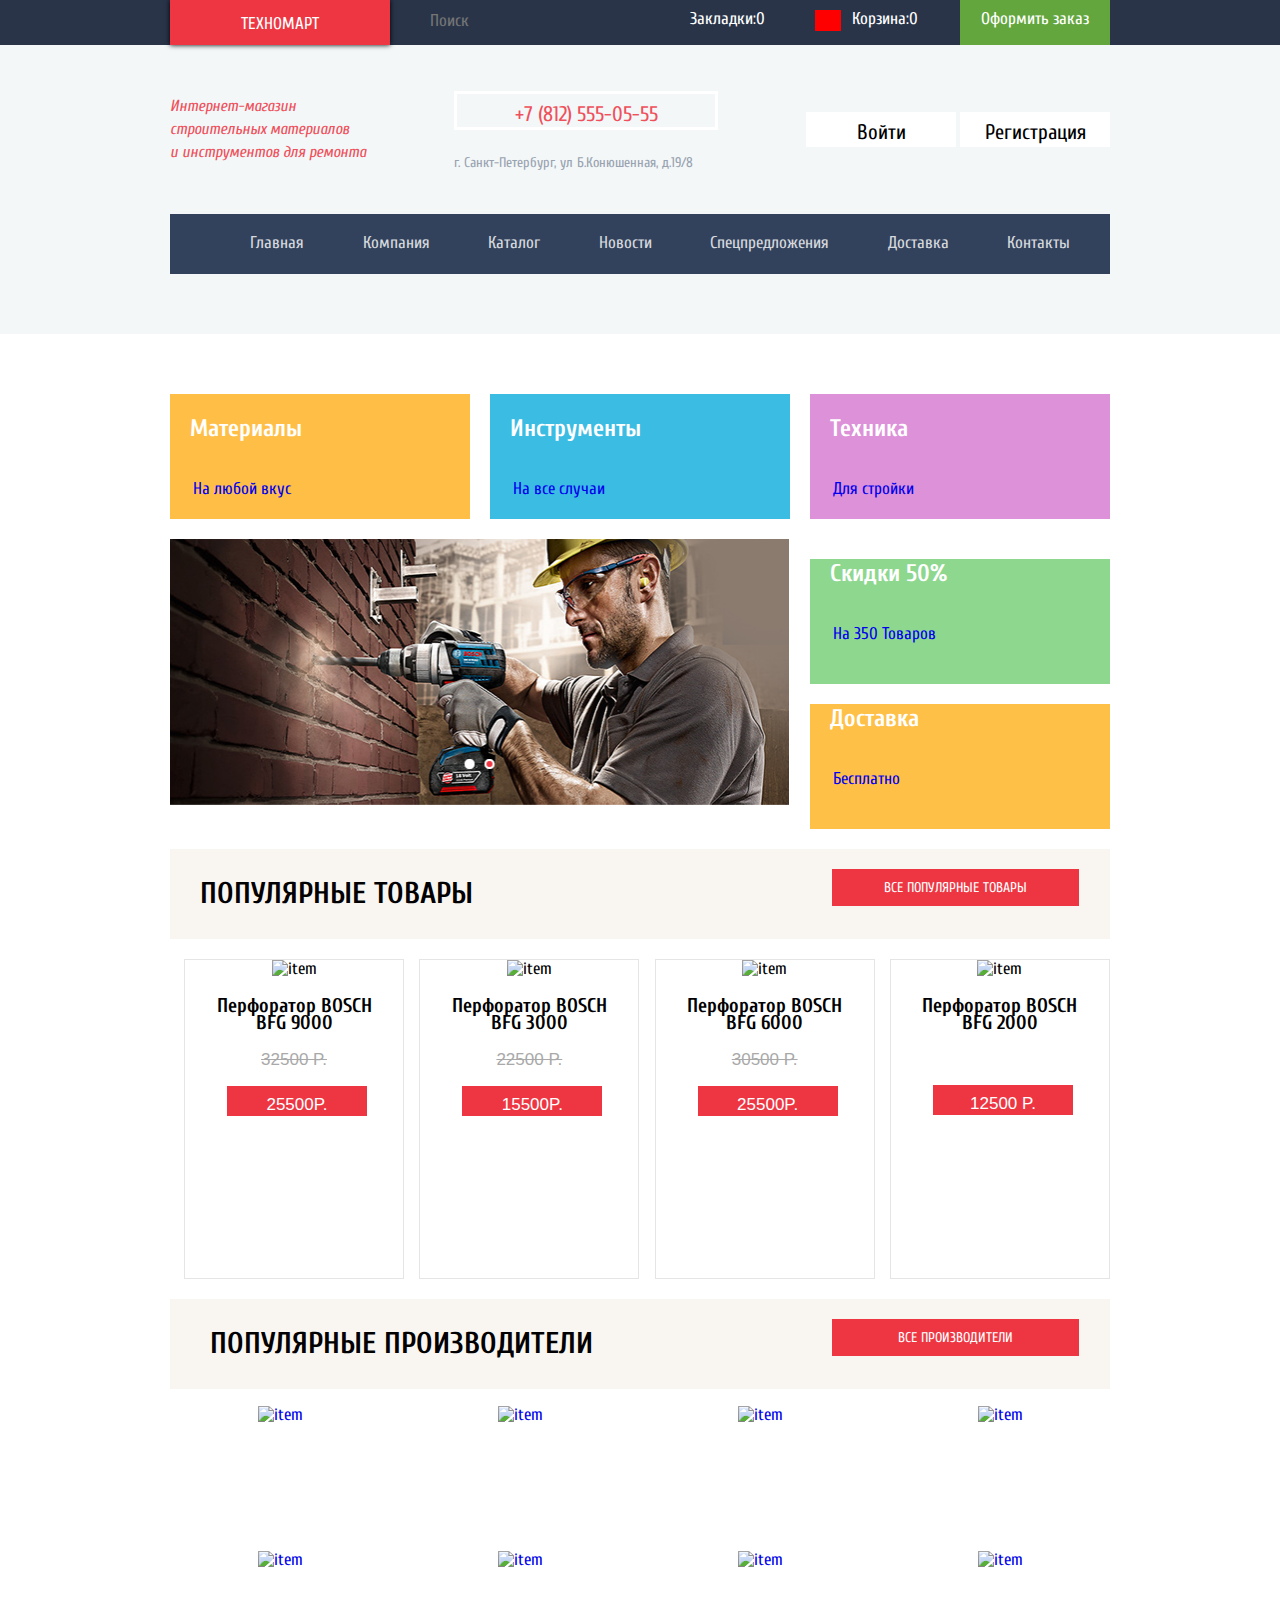
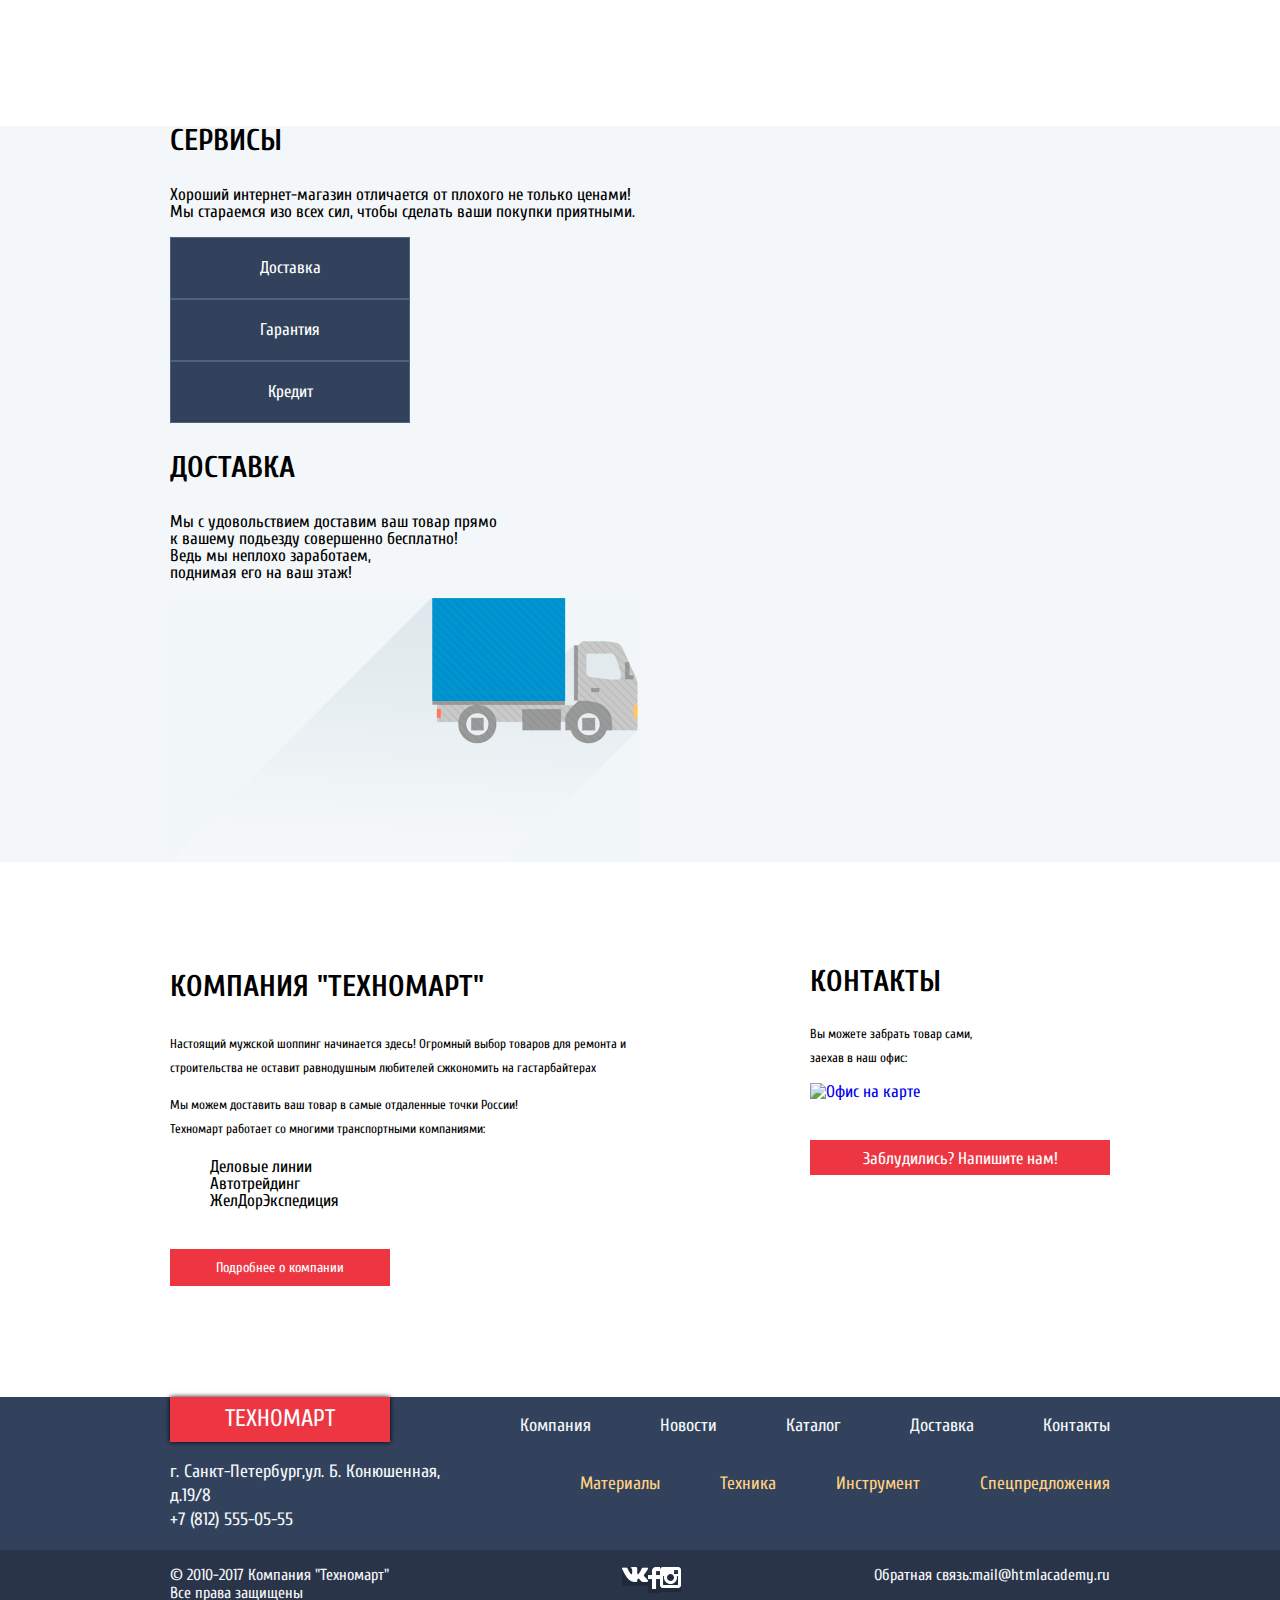
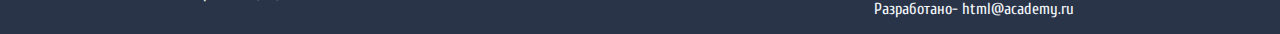
==== index.html @ 2e3bafc1 "Update index.html" ====
<!DOCTYPE html>
<html lang="ru">
<head>
  <meta charset="utf-8">
  <title>HTML Academy: Техномарт</title>
  <link href="https://fonts.googleapis.com/css?family=Cuprum:400,400i%7CPT+Sans:400,400i&amp;subset=cyrillic" rel="stylesheet">
  <link rel="stylesheet" href="css/normalize.css">
  <link rel="stylesheet" href="css/style.css">
</head>
<body>
<header class="main-header">
  <section class="top-header">
   <div class="top-header-center">
   <div class="header-container">
    <div class="header-logo-container"><a href="index.html">Техномарт</a>
    </div>
    <div class="header-search-wrapper">
    <div class="header-search">
      <form action="/">
      <input type="text" placeholder="Поиск">
      </form>
      </div>
    </div>
      <div class="tab-container bucket-tab">
        <a href="#" class="tab-link">Закладки:0</a>
      </div>
      <div class="bucket-container">
        <a href="#" class="bucket-link">Корзина:0</a>
      </div>
      <div class="order-container backet-tab">
        <a href="#" class="order-link">Оформить заказ</a>
      </div>
      </div>
    </div>
  </section>
  <section class="middle-header-section">
    <div class="middle-header-center">
    <div class="middle-header">
    <p class="header-slogan">Интернет-магазин <br> строительных материалов<br> и инструментов для ремонта</p>
    <div class="header-info">
      <p class="header-phone">+7 (812) 555-05-55</p>
      <p class="header-address">г. Санкт-Петербург, ул Б.Конюшенная, д.19/8</p>
    </div>
    <div class="header-user-block">
      <a href="#" class="btn-enter">Войти</a>
      <a href="#" class="btn-register">Регистрация</a>
    </div>
    </div>
    </div>
  </section>
  <section class="bot-header">
    <nav class="bot-header-menu">
       <div class="bot-header-list-center">
      <ul class="bot-header-list">
        <li><a href="index.html">Главная</a></li>
        <li><a href="#">Компания</a></li>
        <li><a href="catalog.html">Каталог</a></li>
        <li><a href="#">Новости</a></li>
        <li><a href="#">Спецпредложения</a></li>
        <li><a href="#">Доставка</a></li>
        <li><a href="#">Контакты</a></li>
      </ul>
      </div>
    </nav>
  </section>
  </header>
  <main>
  <section class="catalog-banner-grid">
    <div class="features-center">
    <div class="features">
    <div class="features-first">
      <div class="catalog-banner catalog-banner-materials-new">
        <h3 class="catalog-headline catalog-headline-new">Материалы</h3>
         <div class="catalog-banner-container materials-container">
           <a href="#" class="catalog-link catalog-icon-first">На любой вкус</a>
         </div>
      </div>
      <div class="catalog-banner catalog-banner-tools">
        <h3 class="catalog-headline">Инструменты</h3>
        <div class="catalog-banner-container tools-container">
          <a href="#" class="catalog-link catalog-icon-second">На все случаи</a>
        </div>
      </div>
      <div class="catalog-banner catalog-banner-machine">
        <h3 class="catalog-headline">Техника</h3>
        <div class="catalog-banner-container machines-container">
          <a href="#" class="catalog-link catalog-icon-third">Для стройки</a>
        </div>
      </div>
    </div>
    <div class="features-second">
    <div class="slider">
      <div class="slider-list">
        <div class="slider-tem">
          <div class="slider-item-header">
            <div class="slider-discription">
              <h3 class="slider-headline">Дрели</h3>
              <p class="slider-text">Соседям на радость!</p>
            </div>
            <img src="img/slider-visible.jpg" alt="drill" width="619" height="267">
          </div>
        <a href="drill.html" class="btn-open-catalog">Открыть каталог</a>
        </div>
        <div class="slider-item-visually-hidden">
          <div class="slider-item-header-visually-hidden">
            <h3 class="slider-headline-visually-hidden">Перфораторы</h3>
            <p class="slider-text-visually-hidden">Настоящие мужские игрушки</p>
            <img class="slider-img-visually-hidden" src="img/slider-non-visible.png" alt="drill" width="619" height="267">
          </div>
          <a href="puncher.html" class="btn-open-catalog-visually-hidden">Открыть каталог</a>
        </div>
      </div>
        <div class="slider-controls">
          <div class="slider-controls-arrows">
            <a href="#" class="slider-arrow slider-arrow-left"></a>
            <a href="#" class="slider-arrow slider-arrow-right"></a>
          </div>
          <ul class="slider-controls-dots">
            <li><a href=""></a></li>
            <li><a href=""></a></li>
          </ul>
        </div>
      </div>
      <div class="features-second-item">
      <div class="catalog-banner catalog-banner-sales">
        <h3 class="catalog-headline ">Скидки 50%</h3>
        <div class="catalog-banner-container sales-container">
          <a href="#" class="catalog-link catalog-icon-fourth">На 350 Товаров</a>
        </div>
      </div>
      <div class="catalog-banner catalog-banner-delivery">
        <h3 class="catalog-headline ">Доставка</h3>
        <div class="catalog-banner-container del-container">
          <a href="#" class="catalog-link catalog-icon-fifth">Бесплатно</a>
        </div>
      </div>
      </div>
     </div>
     </div>
     </div>
  </section>
  <section class="bestseller">
    <div class="bestseller-container">
      <h3 class="bestseller-container-headline">Популярные товары</h3>
      <div class="bestseller-container-link-style">
        <a href="#" class="bestseller-container-link">Все популярные товары</a>
      </div>
    </div>
    <div class="catalog-center">
      <div class="catalog">
        <div class="catalog-item">
          <img class="catalog-item-picture" alt="item" src="img-new/Drill-first.png" width="218" height="159">
          <h3 class="catalog-item-headline">Перфоратор BOSCH <br>BFG 9000</h3>
          <p class="catalog-item-price">32500 P.</p>
          <a href="#" class="catalog-item-price-new">25500P.</a>
          <div class="catalog-item-hover">
            <a href="#" class="visually-hidden-link-buy">Купить</a>
            <a href="#" class="visually-hidden-link-tab">В закладки</a>
          </div>
        </div>
        <div class="catalog-item">
          <img class="catalog-item-picture" alt="item" src="img-new/Drill-second.png" width="218" height="159">
          <h3 class="catalog-item-headline">Перфоратор BOSCH <br>BFG 3000</h3>
          <p class="catalog-item-price">22500 P.</p>
          <a href="#" class="catalog-item-price-new">15500P.</a>
          <div class="catalog-item-hover">
            <a href="#" class="visually-hidden-link-buy">Купить</a>
            <a href="#" class="visually-hidden-link-tab">В закладки</a>
          </div>
        </div>
        <div class="catalog-item">
          <img class="catalog-item-picture" alt="item" src="img-new/Drill-third.png" width="218" height="159">
          <h3 class="catalog-item-headline">Перфоратор BOSCH <br>BFG 6000</h3>
          <p class="catalog-item-price">30500 P.</p>
          <a href="#" class="catalog-item-price-new">25500P.</a>
          <div class="catalog-item-hover">
            <a href="#" class="visually-hidden-link-buy">Купить</a>
            <a href="#" class="visually-hidden-link-tab">В закладки</a>
          </div>
        </div>
        <div class="catalog-item catalog-item-new">
          <img class="catalog-item-picture" alt="item" src="img-new/drill-fourth.png" width="218" height="159">
          <h3 class="catalog-item-headline">Перфоратор BOSCH <br>BFG 2000</h3>
          <p class="catalog-item-price-opacity">-</p>
          <p class="catalog-item-price-new">12500 P.</p>
          <div class="catalog-item-hover">
            <a href="#" class="visually-hidden-link-buy">Купить</a>
            <a href="#" class="visually-hidden-link-tab">В закладки</a>
          </div>
        </div>
      </div>
    </div>
  </section>
  <section class="producers">
      <div class="producers-container">
       <h3 class="producers-container-headline">Популярные производители</h3>
        <div class="producers-container-link-style">
          <a href="#" class="producers-container-link">Все производители</a>
        </div>
      </div>
      <div class="producers-container-list">
        <ul class="producers-list">
          <li class="producers-list-item"><a class="producers-list-link" href="#"><img src="img-1/bosch.png" alt="item" width="218" height="143"></a></li>
          <li class="producers-list-item"><a href="#"><img src="img-1/Makita.png" alt="item" width="218" height="143"></a></li>
          <li class="producers-list-item"><a href="#"><img src="img-1/DeWALT.png" alt="item" width="218" height="143"></a></li>
           <li class="producers-list-item"><a href="#"><img src="img-1/inter.jpg" alt="item" width="218" height="143"></a></li>
          <li class="producers-list-item"><a href="#"><img src="img-1/Hitachi.png" alt="item" width="218" height="143"></a></li>
          <li class="producers-list-item"><a href="#"><img src="img-1/LG.png" alt="item" width="218" height="143"></a></li>
          <li class="producers-list-item"><a href="#"><img src="img-1/AEG.png" alt="item" width="218" height="143" ></a></li>
          <li class="producers-list-item"><a href="#"><img src="img-1/Metabo.png" alt="item" width="218" height="143" ></a></li>
        </ul>
      </div>
  </section>
  <section class="service">
     <div class="service-wrapper">
    <div class="service-container">
      <h3 class="service-headline">Сервисы</h3>
      <p class="service-text">Хороший интернет-магазин отличается от плохого не только ценами! <br>Мы стараемся изо всех сил, чтобы сделать ваши покупки приятными.</p>
    </div>
    <div class="service-container-flex">
      <ul class="service-list">
        <li><button class="service-button">Доставка</button></li>
        <li><button class="service-button">Гарантия</button></li>
        <li><button class="service-button">Кредит</button></li>
      </ul>
    <div class="services-discription">
      <div class="services-tab-item service-tab-item-active">
        <h3 class="delivery-headline">Доставка</h3>
        <p class="delivery-text">Мы с удовольствием доcтавим ваш товар прямо<br> к вашему подьезду совершенно бесплатно! <br> Ведь мы неплохо заработаем, <br> поднимая его на ваш этаж!</p>
        <img src="img/service1.png" alt="item" class="delivery-image">
      </div>
      <div class="services-tab-item">
        <h3 class="guarantee-headline">Гарантия</h3>
        <p class="guarantee-text">Если купленный у нас товар поломается или заискрит, <br> а также в случае пожара, спровоцированного его возгоранием, <br> вы всегда можете быть уверены в нашей гарантии. Мы обменяем сгоревший товар на новый. <br>. Дом уж восстановите как-нибудь сами.</p>
          <img src="img/service2.png" alt="item" class="guarantee-image">
      </div>
      <div class="services-tab-item">
        <h3 class="credit-headline">Кредит</h3>
        <p class="credit-text">Залезть в долговую яму стало проще! <br> Кредитные консультанты придут вам на помощь.<br>
          <img src="img/service.png" alt="item" class="credit-image">
          <a href="#" class="credit-link">Отправить заявку</a>
      </div>
    </div>
    </div>
    </div>
  </section>
  <section class="company-section">
    <div class="company-section-wrapper">
    <div class="company-info">
      <h3 class="company-info-headline">Компания "Техномарт"</h3>
      <p class="company-info-text ">Настоящий мужской шоппинг начинается здесь! Огромный выбор товаров для ремонта и <br> строительства не оставит равнодушным любителей сжкономить на гастарбайтерах</p>
      <p class="company-info-text">Мы можем доставить ваш товар в самые отдаленные точки России! <br> Техномарт работает со многими транспортными компаниями:</p>
      <ul class="company-info-list">
        <li>Деловые линии</li>
        <li>Автотрейдинг</li>
        <li>ЖелДорЭкспедиция</li>
      </ul>
      <a href="#" class="company-info-link">Подробнее о компании</a>
    </div>
    <div class="about-us-column">
      <h2 class="about-us-title">Контакты</h2>
      <p class="about-us-text about-us-3"> Вы можете забрать товар сами,<br>заехав в наш офис: 
      </p>
      <a class="map-link" href="#" aria-label="Открыть крупное отображение карты">
         <img class="map" src="img/map.png" width="300" height="158" alt="Офис на карте">
      </a>
      <a class="catalog-link-first" href="#" aria-label="Открыть форму обратной связи">Заблудились? Напишите нам!</a>
    </div>
    </div>
  </section>
  </main>
  <footer class="main-footer">
  <section class="top-footer">
    <div class="top-footer-container">
    <div class="logo-info-container">
    <div class="header-logo-container">
      <a href="index.html">Техномарт</a>
    </div>
  <div class="footer-info">
    <p class="footer-address">г. Санкт-Петербург,ул. Б. Конюшенная, д.19/8</p>
    <p class="footer-phone">+7 (812) 555-05-55</p>
  </div>
  </div>
  <div class="footer-list-container">
    <ul class="footer-list">
      <li><a href="#">Компания</a></li>
      <li><a href="#">Новости</a></li>
      <li><a href="#">Каталог</a></li>
      <li><a href="#">Доставка</a></li>
      <li><a href="#">Контакты</a></li>
    </ul>
    <div class="footer-list-second">
      <ul class="footer-list-second">
        <li><a href="#">Материалы</a></li>
        <li><a href="#">Техника</a></li>
        <li><a href="#">Инструмент</a></li>
        <li><a href="#">Спецпредложения</a></li>
      </ul>
    </div>
  </div>
    </div>
</section>
<section class="bot-footer">
  <div class="bot-footer-container">
  <div class="copyright-container">
    <p class="copyright"> &copy; 2010-2017 Компания "Техномарт" <br> Все права защищены</p>
  </div>
    <div class="social-button-list-container">
      <ul class="social-button-list">
        <li><a class="social-button" href="#"><img src="img/vk-icon.png" alt="vk-icon"></a></li>
        <li><a class="social-button" href="#"><img src="img/fb-icon.png" alt="fb-icon"></a></li>
        <li><a class="social-button" href="#"><img src="img/insta-icon.png" alt=""></a></li>
      </ul>
    </div>
  <div class="feed-back">
    <p class="feed-back-text"> Обратная связь:mail@htmlacademy.ru</p>
    <p class="feed-back-developers">Разработано- html@academy.ru</p>
  </div>
  </div>
</section>
</footer>
<section class="modal-window">
  <h2 class="visually-hidden">Форма отправки</h2>
  <button class="modal-close" type="button" aria-label="Закрыть форму отправки"></button>
  <form class="write-us-form" method="post" action="https://echo.htmlacademy.ru">
    <label class="your-name" aria-label="Поле для ввода имени">Ваше имя
      <input class="name-field" type="text" placeholder="Представьтесь, пожалуйста" aria-label="Поле для ввода вашего имени" name="name">
    </label>
    <label class="your-email" aria-label="Поле для ввода мэйла">Ваш e-mail:
      <input class="email-field" type="text" placeholder="Для отправки ответа" aria-label="Поле для ввода вашей электронной почты" name="email">
    </label>
    <label class="your-message" aria-label="Поле для ввода текста письма">Текст письма:<br>
      <textarea class="message-field" rows="5" cols="60">В свободной форме</textarea>
    </label>
      <fieldset class="modal-bottom">
        <input class="send-btn" type="submit" value="Отправить" aria-label="Кнопка отправки">
      </fieldset>
  </form>
</section>
<section class="map-pop-up">
      <div class="map-large"></div>
      <button class="modal-close" type="button" aria-label="Закрыть карту"></button>
</section>
</body>
</html>
---- css/style.css ----
body {
  padding: 0;
  margin: 0;
  font-family: "Cuprum", Arial, sans-serif;
  font-size: 17px;
  font-weight: normal;
  line-height: 17px;
  color: #000000;
  background-color: #ffffff;
}

html { box-sizing: border-box; }
*, *::before, *::after { box-sizing: inherit; }

a {
  text-decoration: none;
}

img {
  max-width: 100%;
  height: auto;
}

.header-logo-container {
  width:220px;
  height:45px;
  background-color:#ee3643;
  text-align:center;
  font-size:24px;
  line-height:24px;
  text-transform: uppercase;
  padding-top:10px;
  box-shadow: 0 0 5px;
  
}

.header-logo-container a {
  color: white;
}

.header-search {
  position:relative;
}

.header-search input {
  height: 40px;
  padding-left: 40px;
  font-size: 17px;
  border: none;
  background: transparent;
}

.header-search input:hover {
  outline: none;
}

.header-search input:focus {
  background: white;
}

.top-header a,
.search
{
  font-size: 17px;
  line-height: 18px;
  color: #ffffff;
}

.top-header {
  background-color: #293449;
  width: 100%
}

.tab-container a:active,
.bucket-container a:active
{
  background-color: #518534;
}

.order-container a:active {
  background-color: #518534;
}

.order-link {
  background-color: #63a63e;
  width: 150px;
  height: 45px;
  text-align: center;
  padding-top:10px;
  margin-left:0px;
  display:block;

}

.bucket-link {
  display:block;
  margin-left:45px;
  padding-top:10px;
  width: 150px;
  height: 45px;
  text-align: center;
  position: relative;
}

.bucket-link::before {
  content: "";
  width: 26px;
  height: 21px;
  background-color: red;
  position: absolute;
  left: 5px;
  background-image: url("img/cart-icon.svg");
  background-repeat: no-repeat;
  background-position: 0 0;
}

.order-container {
  margin-left: 0px;
}

.bucket-link-new {
  display: block;
  width: 150px;
  height: 42px;
  background-color: #ee3643;
  margin-right: 0;
}

.tab-link {
  display:block;
  padding-top:10px;
}

.middle-header {
  background-color: #f3f7f8;
  width:940px;
  margin-left:auto;
  margin-right:auto;
  padding-top:25px;
  padding-bottom:25px;
}

.header-address {
  color: #657285;
}

.header-phone {
  text-align:center;
  border: 3px solid white;
  display: block; 
  width: 264px;
  height: 39px;
  text-align: center;
  padding-top: 10px;
  padding-bottom: 10px;
}

.middle-header-center {
  background-color: #f3f7f8;
}

.header-slogan {
  font-style: italic;
  font-size: 16px;
  line-height: 23px;
  color: #ef505b;
}

.header-phone {
  font-size: 21px;
  line-height: 21px;
  color: #ef505b;
}

.header-address {
  font-size: 14px;
  line-height: 24px;
  color: #99a3b0;
}

.header-user-block a {
  font-size: 21px;
  line-height: 21px;
  color: #000000;
  text-decoration: none;
  display:inline-block;
  width:150px;
  height:35px;
  background-color:white;
  text-align:center;
  padding-top:10px;
}



.header-user-block a:hover {
color:#f0515c;
}

.bot-header {
  padding-bottom:60px;
}

.bot-header-menu {
  display: flex;
  background-color: #32425c;
  width: 940px;
  margin: 0 auto;
}

.bot-header-list li {
  list-style: none;
  padding:20px;
}

.bot-header-list-center {
  width:940px;
  margin:0 auto;
}


.bot-header-menu li:hover {
  background-color: #293449;
}

.bot-header-menu li:active {
  background-color:#1d2739;
}

.bot-header {
  background-color: #f3f7f8;
}

.bot-header-list a {
  font-size: 17px;
  line-height: 17px;
  color: #d6d9de;
}

.catalog-headline {
  color: white;
  font-size: 24px;
  line-height: 30px;
  margin-left:20px;
  margin-top:20px;;
}

.catalog-banner {
  width:300px;
  height:125px;
  background-color:red;
  margin-bottom:20px;
}

.catalog-banner-materials-new {
  background-color: #ffbf47;
}

.catalog-banner-tools {
  background-color: #3bbce3;
}

.catalog-banner-machine {
  background-color:#dc91d8;
}

.catalog-banner-sales {
  background-color:#8ed78f;
}

.catalog-banner-delivery {
background-color: #ffc047;
}

.catalog-link {
  display:block;
  height: 37px;
  width: 135px;
  padding-left: 23px;
  padding-top: 12px;
}

.catalog-link-container {
  height: 37px;
  width: 135px;
  background-color:#e5e5e5;
  margin-left: 26px;
}

.catalog-link a:hover {
  background-color:#cccccc;
}

.catalog-link a:active {
  background-color: #b2b2b2;
}

.catalog-link a {
  font-size: 14px;
  line-height: 18px;
}


.btn-open-catalog {
  background-color: #ee3643;
  display:none;
}

.btn-open-catalog a:hover {
  background-color: #ca2c37;
}

.btn-open-catalog a:active {
  background-color: #ba2732;
}


.slider-headline  {
  font-size: 36px;
  line-height: 36px;
  display:none;
}

.slider-text  {
  font-size: 18px;
  line-height: 24px;
  display:none;
}


.slider-item-visually-hidden {
  display: none;
}

.slider-controls-dots {
display:none;
}

.bestseller-container-headline {
  font-size: 30px;
  line-height: 30px;
  text-transform: uppercase;
}

.bestseller-container-link,
.producers-container-link
{
  font-size: 14px;
  line-height: 18px;
  text-transform: uppercase;
  background-color: #ee3643;
  color:white;
  display:block;
  width:247px;
  height:37px;
  text-align: center;
  padding-top:10px;
}

.bestseller-container-link-style {
  margin-top:20px;
  margin-right:24px;
  width:254px;
  height:39px;
}

.bestseller-container-headline {
  margin-left:30px;
}

.bestseller-container {
  background-color: #f9f5f0;
  width:940px;
  margin-left:auto;
  margin-right:auto;
}

.catalog-item,
.catalog-item-new {
  text-align: center;
  border: 1px solid #e5e5e5;
  margin-left: 14px;
}

.catalog-item-headline h3 {
  font-family: "PTSans", Arial, sans-serif;
  font-size: 18px;
  line-height: 20px;
  width: 219px;
  height: 317px;
}

.catalog-item-price {
  font-family: "PTSans", Arial, sans-serif;
  font-size: 17px;
  line-height: 18px;
  text-decoration: line-through;
  color: #a9a9a9;
}

.catalog-item-price-new {
  font-family: "PTSans", Arial, sans-serif;
  font-size: 17px;
  line-height: 18px;
  display:block;
  width:140px;
  height:30px;
  background-color: #ee3643;
  text-align: center;
  color:#ffffff;
  padding-top:10px;
  margin-left:42px;
}

.catalog-item-price-opacity {
  color:#ffffff;
}

.catalog-item-hover {
  display:none;
}

.catalog-item,
.catalog-item-new {
  display:block;
  width: 220px;
  height:320px;
}

.catalog-item:hover .catalog-item-hover {
  display: block;
}

.catalog-item-hover-new {
  display:none;
}

.catalog-item-new:hover .catalog-item-hover-new {
  display: block;
}

.visually-hidden-link-buy {
  background-color:#63a63e;
  font-size:14px;
  line-height:18px;
}

.visually-hidden-link-buy:hover {
  background-color:#5fbb2d;
  font-size:14px;
  line-height:18px;
}

.visually-hidden-link-buy:active {
  background-color:#518534;
  font-size:14px;
  line-height:18px;
}

.visually-hidden-link-tab {
  background-color:#63a63e;
  font-size:14px;
  line-height:18px;
}

.visually-hidden-link-tab:hover {
  background-color:#5fbb2d;
  font-size:14px;
  line-height:18px;
}

.visually-hidden-link-tab:active {
  background-color:#518534;
  font-size:14px;
  line-height:18px;
}
 

.producers-list li {
  list-style: none;
}

.producers-container-headline {
  font-size: 30px;
  line-height: 30px;
  text-transform: uppercase;
  margin-left:40px;
}

.producers-container {
  width:940px;
  margin-left:auto;
  margin-right:auto;
  background-color: #f9f5f0;
}

.producers-container-link-style {
  margin-top: 20px;
  margin-right:24px;
  width: 254px;
  height: 39px;
  
}


.producers-list-item  {
  width:220px;
  height:145px;
  text-align:center;
}

.producers-list {
padding:0;
}

.service {
  background-color: #f4f7f9;
}

.service-list {
  list-style: none;
  background-color:#32425c;
  width:240px;
  margin:0;
  padding:0;
  list-style:none;
}

.service-list:hover {
  background-color:#293449;

}
.service-headline {
  font-size: 30px;
  line-height: 30px;
  text-transform: uppercase;
}

.delivery-headline,
.guarantee-headline,
.credit-headline,
.company-info-headline {
  font-size: 30px;
  line-height: 30px;
  text-transform: uppercase;
}

.services-tab-item {
  display:none;
}

.service-tab-item-active {
  display:block;
}

.service-button {
  width:240px;
  height:62px;
  background-color:#32425c;
  color:#ffffff;
  border:1px solid #4e637c;
  
}

.service-wrapper {
  width:940px;
  margin:0 auto;
}

.company-section-wrapper {
  width:940px;
  margin:0 auto;
  display:flex;
  justify-content: space-between;
  height: 370px;
}

.company-section {
  margin-top:80px;
  margin-bottom:85px;
}

.about-us-title {
  font-size:30px;
  line-height:30px;
  text-transform:uppercase;
}

.about-us-text {
  font-size:13px;
  line-height:24px;
}

.top-footer {
  background-color: #32425c;
}

.company-info-list li {
  list-style: none;
}

.company-info-text {
  font-size:13px;
  line-height:24px;
}

.company-info-link {
  display:block;
  width:220px;
  height:37px;
  background-color: #ee3643;
  color:white;
  padding:10px;
  text-align: center;
  font-size:14px;
  line-height: 18px;
  margin-top:40px;

}

.catalog-link-first {
  display:block;
  width:300px;
  height:35px;
  background-color: #ee3643;
  color: white;
  padding:10px;
  text-align: center;
  margin-top:40px;
}

.footer-info p {
  font-size: 18px;
  line-height: 24px;
  color: #f3f7f9;
}

.footer-list a {
  font-size: 18px;
  line-height: 24px;
  color: #f3f7f9;
}

.footer-list-second a {
  font-size: 18px;
  line-height: 24px;
  color: #ffd180;
}

.footer-list li,
.footer-list-second li,
.social-button-list li {
  list-style:none;
}

.bot-footer {
  background-color: #293449;
}

.copyright {
  font-size: 16px;
  line-height: 18px;
  color: #f3f7f9;
}

.feed-back p {
  font-size: 16px;
  line-height: 18px;
  color: #f3f7f9;
}


.social-button {
  background-color:#212a3a;
}

.social-button a:hover,
.social-button a:active
{
  background-color: #212a3a;
}

.your-name,
.your-mail,
.your-message
{
font-size:18px;
  line-height: 18px;
}

.modal-window {
  display: none;
}

.map-pop-up {
  display:none;
}

/*сетка*/

.header-container {
  display:flex;
}

.tab-container {
  margin-left:auto;
}

.middle-header {
  display:flex;
  justify-content: space-between;
  align-items:center;
  width:940px;
}

.bot-header-list {
  display:flex;
  justify-content: space-between;
  width:900px;;
  margin:auto;
  height:60px;
  text-align:center;
}

.top-header-center {
  width:940px;
  margin-left:auto;
  margin-right:auto;
}

.features {
  margin-top:60px;
}

.features-first {
  display:flex;
  justify-content:space-between;
  width:940px;
  margin-left:auto;
  margin-right:auto;
}

.features-second {
  display:flex;
  justify-content:space-between;
}


.features-center {
  width:940px;
  margin: 0 auto;
}

.catalog {
  display:flex;
  flex-direction: row;
  justify-content:space-between;
  width:940px;
  margin:20px  auto;
}

.producers-container-list {
  width:940px;
  margin-right:auto;
  margin-left:auto;
}

.producers-list {
  display: flex;
  flex-wrap:wrap;
  justify-content:space-between;
  
}

.bestseller-container {
  display:flex;
  justify-content:space-between;
}

.producers-container {
  display:flex;
  justify-content:space-between;
}

.top-footer-container {
  width:940px;
  margin:0 auto;
}

.top-footer-container {
  display:flex;
}

.footer-list {
  display:flex;
  justify-content: space-between;
}

.footer-list-second {
  display:flex;
  justify-content: space-between;
}

.footer-list-second a {
  margin-left:60px;
}

.footer-phone {
  margin-top:0px;
}

.footer-address {
  margin-bottom:0px;
}

.bot-footer-container {
  display:flex;
  justify-content: space-between;
  width:940px;
  margin: 0 auto;
}

.social-button-list {
  display:flex;
  justify-content:space-around;
}

/*catalog*/

.catalog-wrapper {
  width:940px;
  margin: 0 auto;
}

.filter-catalog-container {
  display:flex;
}

.catalog-list {
  display:flex;
  flex-wrap:wrap;
}

.catalog-block {
  margin-left: 20px;
}

.breadcrumbs {
  list-style: none;
  display:flex;
}

.breadcrumbs-link {
  color:black;
}

.breadcrumbs-link-catalog {
  margin-left:54px;
}

.breadcrumbs-link-tool {
  margin-left:40px;
}

.breadcrumbs-link-perforator {
  margin-left: 43px;
}

.catalog-header {
  font-size: 30px;
  line-height: 30px;
  color:#32425c;
  text-transform: uppercase;
  padding-top:30px;
  padding-left:30px;
}

.sort-block {
  margin-top: 20px;
}

.catalog-header-block {
  background-color: #f2f6f8;
  height:89px;
  margin-bottom:20px;
}

.filter-text {
  font-size:13px;
  line-height:18px;
  text-transform: uppercase;
  display:block;
  width: 220px;
  height: 37px;
  background-color: #f7f3ec;
  padding-left:19px;
  color: #000000;
  padding-top: 10px;
  margin-top:0;
}

.filter-block {
  margin-top:20px;
}

.filter-price-text {
  font-size: 17px;
  line-height: 30px;
  text-transform: uppercase;
  
}

.filter-range {
  height 79px;
  width: 220px;
  background-color: #f7f3ec;
}

.filter-range-output-form {
  height: 36px;
  width: 94px;
  background-color: #f7f3ec;
  text-align:center;
  margin-top:10px;
}

.filter-checkbox {
  font-size: 15px;
  line-height: 20px;
  text-transform: uppercase;
}

.filter-radio {
  font-size: 15px;
  line-height: 20px;
  text-transform: uppercase;
}

.btn-show-container {
  margin-top:75px;
  width: 139px;
  height: 38px;
  text-transform: uppercase;
  font-size: 13px;
  line-height: 18px;
  border: 1px solid #e5e5e5;
  text-align:center;
  padding: 10px 38px;
}

.btn-show {
  color: black;
}

.sort-block {
  width: 702px;
  height: 38px;
  background-color: #f7f3ec;
  display:flex;
  justify-content: space-between;
}

.sort-link-first,
.sort-link-second,
.sort-link-third 
{
  padding-top:10px;
  color: #acaaa5;
  border-bottom: 1px dotted #ee3643;
}

.sort-link-third {
  margin-right:46px;
}

.sort-text {
  margin-left:35px;
  font-size: 13px;
  line-height: 18px;
  text-transform: uppercase;
  margin-top: 0px;
  margin-bottom: 0px;
  padding-top: 10px;
}

.category-info {
  background-color: #f2f6f8;
  height: 262px;
}

.pagination-list {
  list-style: none;
  display:flex;
}

.pagination-item {
  display: block;
  height: 38px;
  width: 39px;
  border: 1px solid #f2f2f2;
  text-align: center;
  padding-top: 12px;
  margin-left: 10px;
}

.pagination-item-current {
  background-color: red;
  color: white;
}

.paginator-item-next {
  width: 140px;
  height: 38px;
}

.pagination-item a{
  color: black;
}

.pagintion-item {
  display:flex;
}

.puncher-block {
  width:940px;
  margin: 0 auto;
}

.puncher-headline {
  text-transform: uppercase;
  padding-top: 65px;
}

.puncher-text {
  padding-bottom: 75px;
}
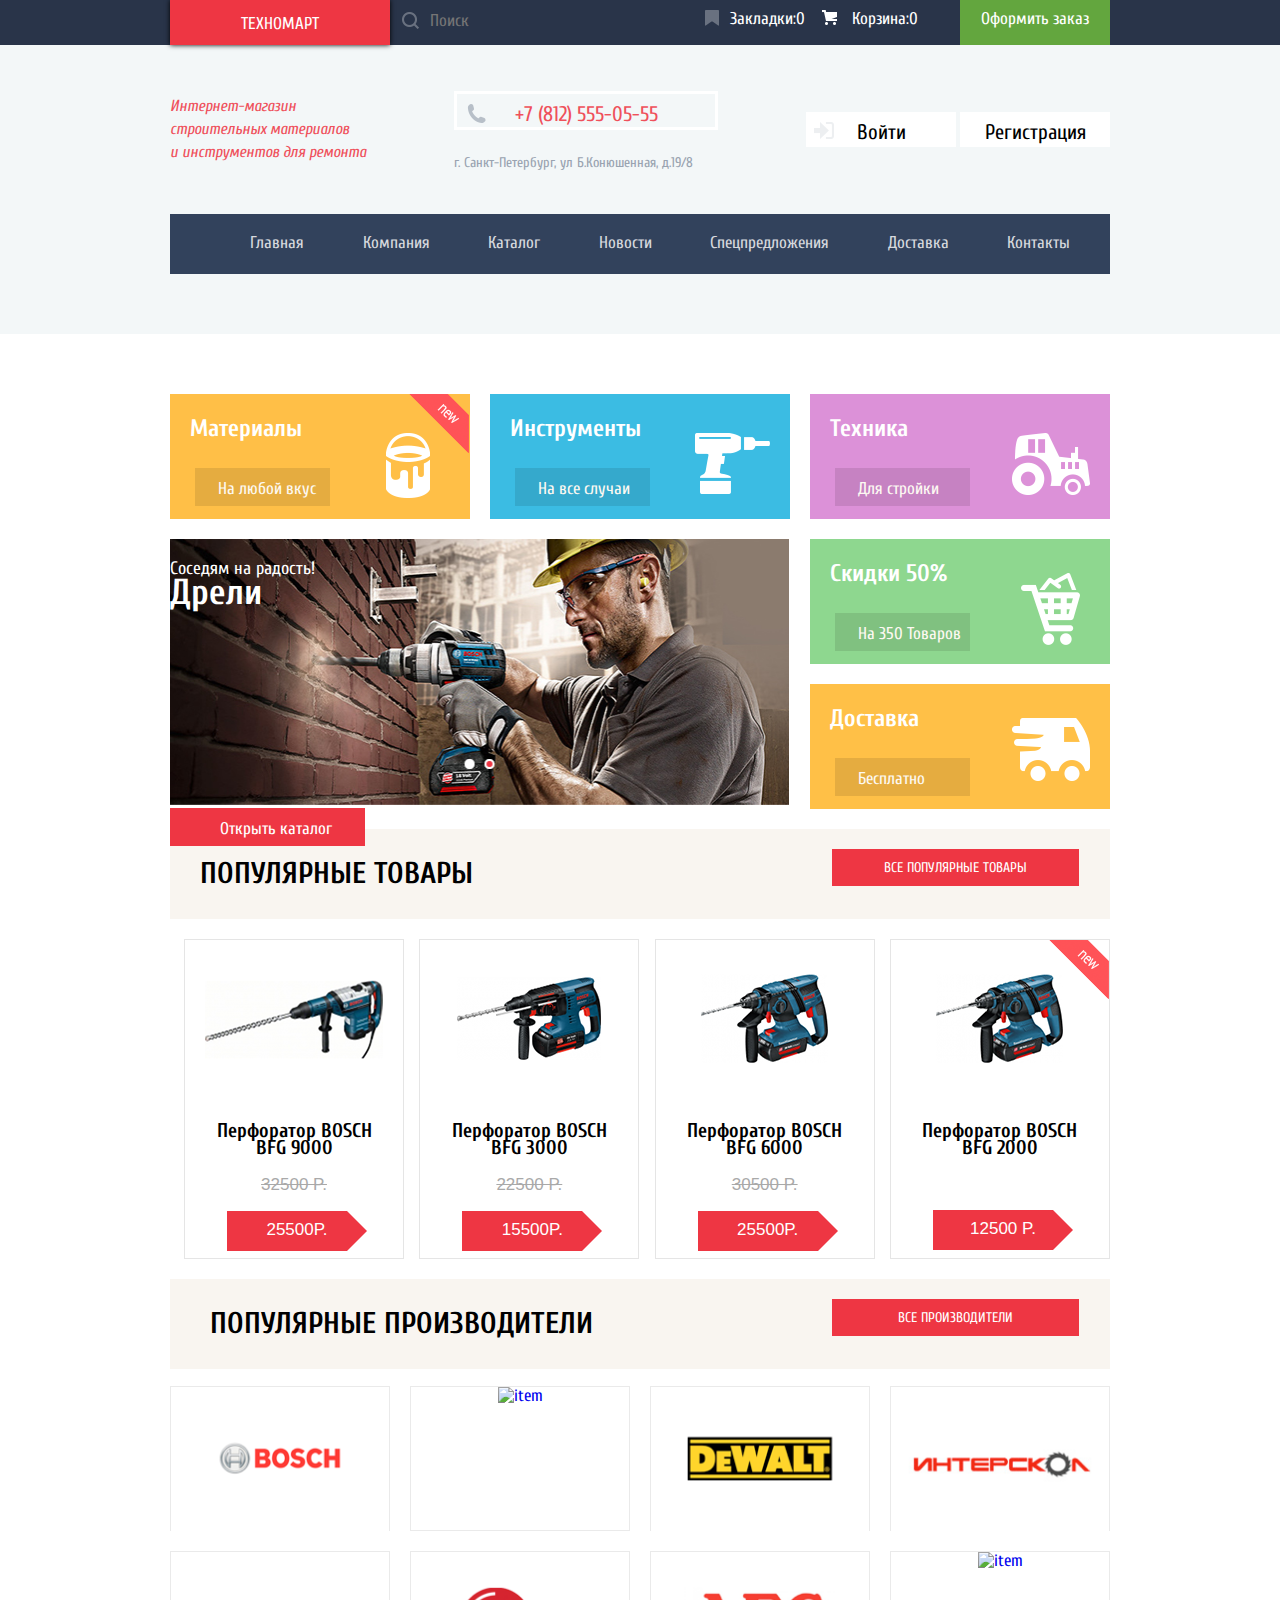
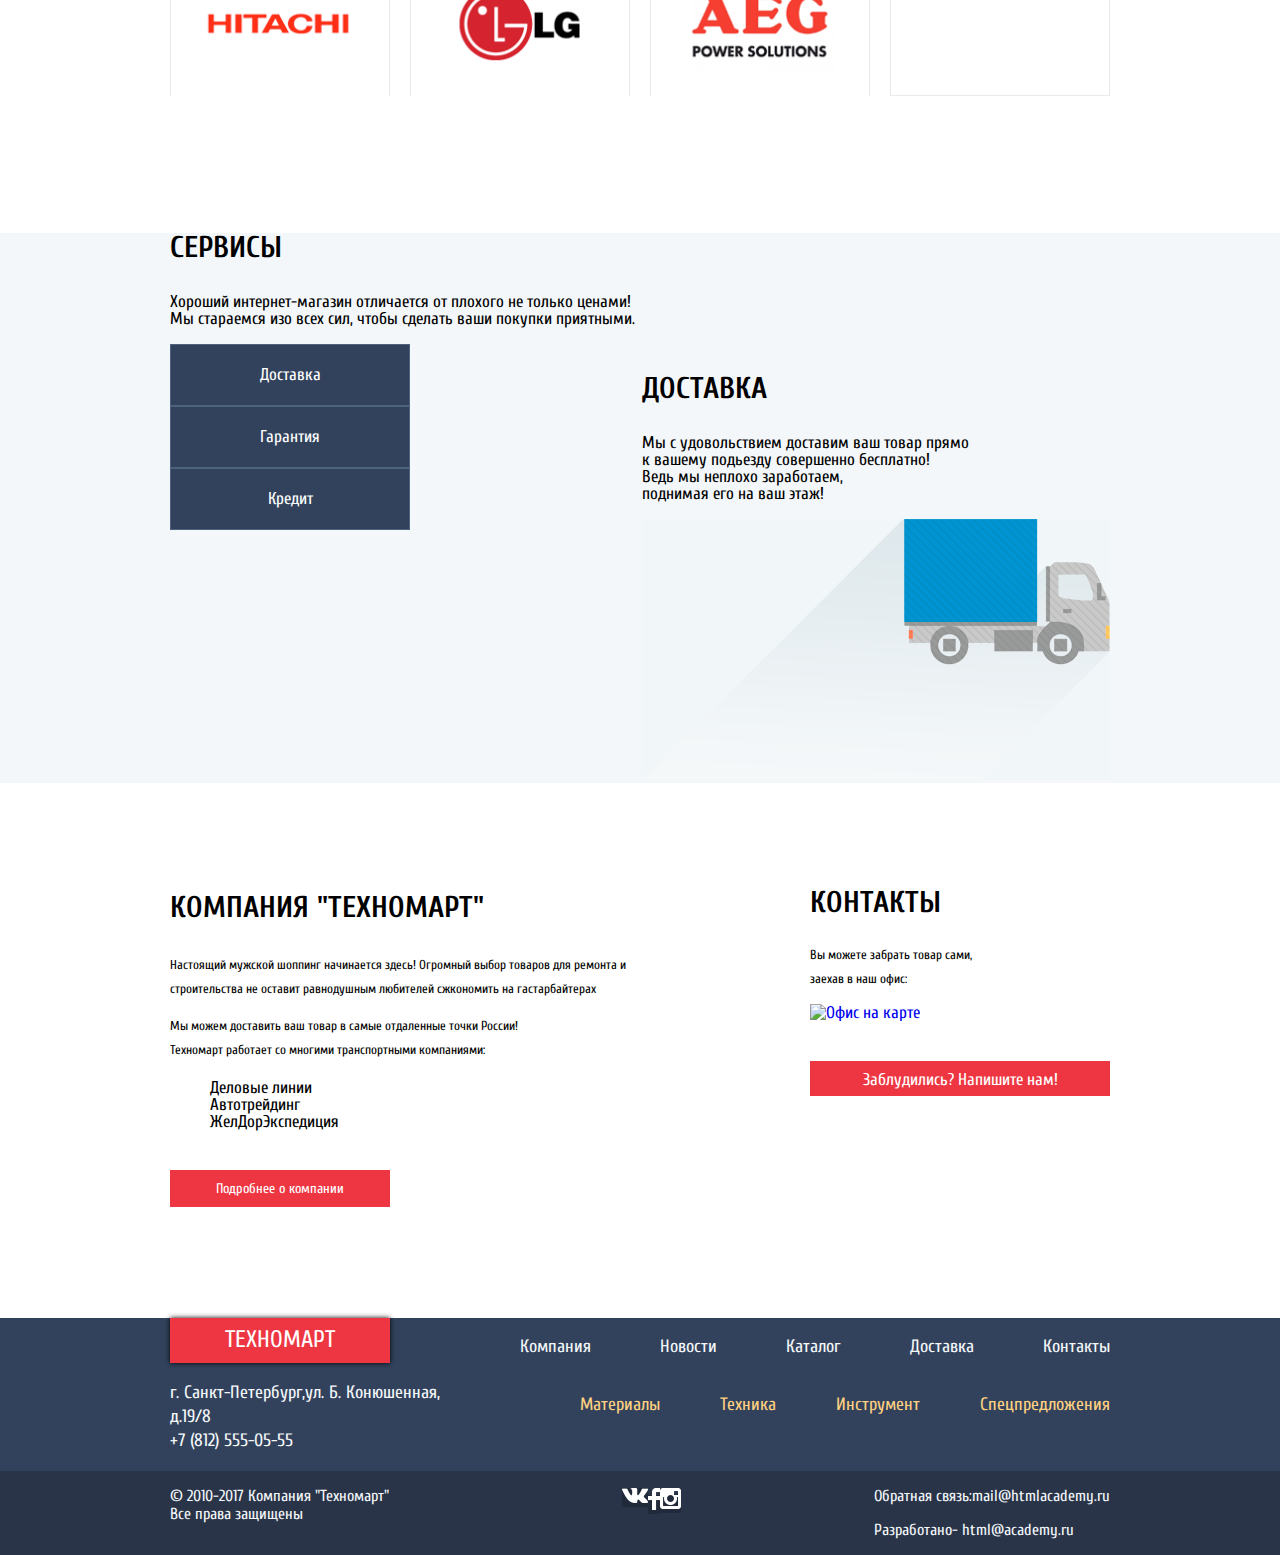
==== commit e5381388: "added" ====
--- a/index.html
+++ b/index.html
@@ -149,7 +149,7 @@
     <div class="catalog-center">
       <div class="catalog">
         <div class="catalog-item">
-          <img class="catalog-item-picture" alt="item" src="img-new/Drill-first.png" width="218" height="159">
+          <img class="catalog-item-picture" alt="item" src="img/Drill-first.png" width="218" height="159">
           <h3 class="catalog-item-headline">Перфоратор BOSCH <br>BFG 9000</h3>
           <p class="catalog-item-price">32500 P.</p>
           <a href="#" class="catalog-item-price-new">25500P.</a>
@@ -159,7 +159,7 @@
           </div>
         </div>
         <div class="catalog-item">
-          <img class="catalog-item-picture" alt="item" src="img-new/Drill-second.png" width="218" height="159">
+          <img class="catalog-item-picture" alt="item" src="img/Drill-second.png" width="218" height="159">
           <h3 class="catalog-item-headline">Перфоратор BOSCH <br>BFG 3000</h3>
           <p class="catalog-item-price">22500 P.</p>
           <a href="#" class="catalog-item-price-new">15500P.</a>
@@ -169,7 +169,7 @@
           </div>
         </div>
         <div class="catalog-item">
-          <img class="catalog-item-picture" alt="item" src="img-new/Drill-third.png" width="218" height="159">
+          <img class="catalog-item-picture" alt="item" src="img/Drill-third.png" width="218" height="159">
           <h3 class="catalog-item-headline">Перфоратор BOSCH <br>BFG 6000</h3>
           <p class="catalog-item-price">30500 P.</p>
           <a href="#" class="catalog-item-price-new">25500P.</a>
@@ -179,7 +179,7 @@
           </div>
         </div>
         <div class="catalog-item catalog-item-new">
-          <img class="catalog-item-picture" alt="item" src="img-new/drill-fourth.png" width="218" height="159">
+          <img class="catalog-item-picture" alt="item" src="img/drill-fourth.png" width="218" height="159">
           <h3 class="catalog-item-headline">Перфоратор BOSCH <br>BFG 2000</h3>
           <p class="catalog-item-price-opacity">-</p>
           <p class="catalog-item-price-new">12500 P.</p>
@@ -200,14 +200,14 @@
       </div>
       <div class="producers-container-list">
         <ul class="producers-list">
-          <li class="producers-list-item"><a class="producers-list-link" href="#"><img src="img-1/bosch.png" alt="item" width="218" height="143"></a></li>
-          <li class="producers-list-item"><a href="#"><img src="img-1/Makita.png" alt="item" width="218" height="143"></a></li>
-          <li class="producers-list-item"><a href="#"><img src="img-1/DeWALT.png" alt="item" width="218" height="143"></a></li>
-           <li class="producers-list-item"><a href="#"><img src="img-1/inter.jpg" alt="item" width="218" height="143"></a></li>
-          <li class="producers-list-item"><a href="#"><img src="img-1/Hitachi.png" alt="item" width="218" height="143"></a></li>
-          <li class="producers-list-item"><a href="#"><img src="img-1/LG.png" alt="item" width="218" height="143"></a></li>
-          <li class="producers-list-item"><a href="#"><img src="img-1/AEG.png" alt="item" width="218" height="143" ></a></li>
-          <li class="producers-list-item"><a href="#"><img src="img-1/Metabo.png" alt="item" width="218" height="143" ></a></li>
+          <li class="producers-list-item"><a class="producers-list-link" href="#"><img src="img/bosch.png" alt="item" width="218" height="143"></a></li>
+          <li class="producers-list-item"><a href="#"><img src="img/makita.png" alt="item" width="218" height="143"></a></li>
+          <li class="producers-list-item"><a href="#"><img src="img/DeWALT.png" alt="item" width="218" height="143"></a></li>
+           <li class="producers-list-item"><a href="#"><img src="img/interskol.png" alt="item" width="218" height="143"></a></li>
+          <li class="producers-list-item"><a href="#"><img src="img/Hitachi.png" alt="item" width="218" height="143"></a></li>
+          <li class="producers-list-item"><a href="#"><img src="img/LG.png" alt="item" width="218" height="143"></a></li>
+          <li class="producers-list-item"><a href="#"><img src="img/AEG.png" alt="item" width="218" height="143" ></a></li>
+          <li class="producers-list-item"><a href="#"><img src="img/metabo.png" alt="item" width="218" height="143" ></a></li>
         </ul>
       </div>
   </section>
--- a/css/style.css
+++ b/css/style.css
@@ -16,6 +16,9 @@
   text-decoration: none;
 }
 
+
+
+
 img {
   max-width: 100%;
   height: auto;
@@ -48,6 +51,18 @@
   font-size: 17px;
   border: none;
   background: transparent;
+}
+
+.header-search::before  {
+  content: "";
+  width: 26px;
+  height: 21px;
+  position: absolute;
+  left: 12px;
+  bottom: 7px;
+  background-image: url("../img/icon-search.png");
+  background-repeat: no-repeat;
+  background-position: 0 0;
 }
 
 .header-search input:hover {
@@ -94,7 +109,6 @@
 
 .bucket-link {
   display:block;
-  margin-left:45px;
   padding-top:10px;
   width: 150px;
   height: 45px;
@@ -106,10 +120,9 @@
   content: "";
   width: 26px;
   height: 21px;
-  background-color: red;
-  position: absolute;
-  left: 5px;
-  background-image: url("img/cart-icon.svg");
+  position: absolute;
+  left: 12px;
+  background-image: url("../img/cart-icon.png");
   background-repeat: no-repeat;
   background-position: 0 0;
 }
@@ -129,6 +142,19 @@
 .tab-link {
   display:block;
   padding-top:10px;
+  padding-left: 40px;
+  position: relative;
+}
+
+.tab-link::before {
+  content: "";
+  width: 26px;
+  height: 21px;
+  left:15px;
+  position: absolute;
+  background-image:url("../img/icon-bookmark.png");
+  background-repeat: no-repeat;
+  background-position: 0 0;
 }
 
 .middle-header {
@@ -147,12 +173,24 @@
 .header-phone {
   text-align:center;
   border: 3px solid white;
-  display: block; 
+  display: block;
   width: 264px;
   height: 39px;
   text-align: center;
   padding-top: 10px;
   padding-bottom: 10px;
+  position: relative;
+}
+
+.header-phone::before  {
+  content: "";
+  width: 26px;
+  height: 21px;
+  position: absolute;
+  left: 10px;
+  background-image: url("../img/icon-phone.png");
+  background-repeat: no-repeat;
+  background-position: 0 0;
 }
 
 .middle-header-center {
@@ -191,8 +229,6 @@
   padding-top:10px;
 }
 
-
-
 .header-user-block a:hover {
 color:#f0515c;
 }
@@ -237,12 +273,49 @@
   color: #d6d9de;
 }
 
+.btn-enter {
+  display:block;
+  width: 122px;
+  height: 44px;
+  position: relative;
+}
+
+.btn-enter::before  {
+  content: "";
+  width: 26px;
+  height: 21px;
+  position: absolute;
+  left: 8px;
+  background-image: url("../img/icon-login.png");
+  background-repeat: no-repeat;
+  background-position: 0 0;
+
+}
+
 .catalog-headline {
   color: white;
   font-size: 24px;
   line-height: 30px;
   margin-left:20px;
-  margin-top:20px;;
+  margin-top: 0px;
+  padding-top: 20px;
+  position: relative;
+}
+
+.catalog-headline-new {
+  position: relative;
+}
+
+.catalog-headline-new::after {
+  content: "";
+  width: 78px;
+  height: 63px;
+  position: absolute;
+  right: -17px;
+  top:0px;
+  background-image: url("../img/flag.png");
+  background-repeat: no-repeat;
+  background-position: 0 0;
 }
 
 .catalog-banner {
@@ -273,18 +346,102 @@
 }
 
 .catalog-link {
-  display:block;
   height: 37px;
   width: 135px;
   padding-left: 23px;
   padding-top: 12px;
-}
-
-.catalog-link-container {
-  height: 37px;
+  color: #fdf9f2;
+  position: relative;
+  display: block;
+}
+
+.catalog-banner-container {
   width: 135px;
-  background-color:#e5e5e5;
-  margin-left: 26px;
+  height: 38px;
+  margin-left: 25px;
+  margin-bottom: 22px;
+}
+
+.materials-container {
+  background-color: #e5ac40;
+}
+
+.tools-container {
+  background-color: #35a9cc;
+}
+
+.machines-container {
+  background-color: #c682c2;
+}
+
+.sales-container {
+  background-color: #80c180;
+}
+
+.del-container {
+  background-color: #e5ac40 ;
+}
+
+/* иконки блоков */
+.catalog-icon-first::after {
+  content: "";
+  width: 44px;
+  height: 65px;
+  position: absolute;
+  right: -100px;
+  top:-35px;
+  background-image: url("../img/icon-1.png");
+  background-repeat: no-repeat;
+  background-position: 0 0;
+}
+
+.catalog-icon-second::after {
+  content: "";
+  width: 75px;
+  height: 61px;
+  position: absolute;
+  right: -120px;
+  top:-35px;
+  background-image: url("../img/icon-2.png");
+  background-repeat: no-repeat;
+  background-position: 0 0;
+}
+
+.catalog-icon-third::after {
+  content: "";
+  width: 78px;
+  height: 62px;
+  position: absolute;
+  right: -120px;
+  top:-35px;
+  background-image: url("../img/icon-3.png");
+  background-repeat: no-repeat;
+  background-position: 0 0;
+}
+
+
+.catalog-icon-fourth::after {
+  content: "";
+  width: 59px;
+  height: 72px;
+  position: absolute;
+  right: -110px;
+  top:-40px;
+  background-image: url("../img/icon-4.png");
+  background-repeat: no-repeat;
+  background-position: 0 0;
+}
+
+.catalog-icon-fifth::after {
+  content: "";
+  width: 78px;
+  height: 63px;
+  position: absolute;
+  right: -120px;
+  top:-40px;
+  background-image: url("../img/icon-5.png");
+  background-repeat: no-repeat;
+  background-position: 0 0;
 }
 
 .catalog-link a:hover {
@@ -303,7 +460,13 @@
 
 .btn-open-catalog {
   background-color: #ee3643;
-  display:none;
+  position: absolute;
+  display: block;
+  width: 195px;
+  height: 38px;
+  color: white;
+  padding-left: 50px;
+  padding-top: 12px;
 }
 
 .btn-open-catalog a:hover {
@@ -314,19 +477,25 @@
   background-color: #ba2732;
 }
 
+.slider-text  {
+  font-size: 18px;
+  line-height: 24px;
+  position: absolute;
+  color: white;
+}
 
 .slider-headline  {
   font-size: 36px;
   line-height: 36px;
-  display:none;
-}
-
-.slider-text  {
-  font-size: 18px;
-  line-height: 24px;
-  display:none;
-}
-
+  position: absolute;
+  color: white;
+  display: block;
+  
+}
+
+.slider-item {
+  position: relative;
+}
 
 .slider-item-visually-hidden {
   display: none;
@@ -404,20 +573,29 @@
   line-height: 18px;
   display:block;
   width:140px;
-  height:30px;
+  height:40px;
   background-color: #ee3643;
   text-align: center;
   color:#ffffff;
   padding-top:10px;
   margin-left:42px;
+  position: relative;
+  padding-bottom: 20px;
 }
 
 .catalog-item-price-opacity {
   color:#ffffff;
 }
 
-.catalog-item-hover {
-  display:none;
+.catalog-item-price-new::after {
+  content:"";
+  position:absolute;
+  top:0;
+  right:-20px;
+  width:0;
+  height:0;
+  border:20px solid white;
+  border-left-color:#ee3643;
 }
 
 .catalog-item,
@@ -427,57 +605,93 @@
   height:320px;
 }
 
+.catalog-item-new {
+  position: relative;
+}
+
+.catalog-item {
+  position: relative;
+}
+
+.catalog-item-new::after {
+  content: "";
+  width: 60px;
+  height: 59px;
+  position: absolute;
+  right: 0px;
+  top:0px;
+  background-image: url("../img/flag.png");
+  background-repeat: no-repeat;
+  background-position: 0 0;
+}
+
+/* ссылки в карточках товара */
+
+.visually-hidden-link-buy,
+.visually-hidden-link-tab {
+  display:block;
+  width:129px;
+  margin:0 auto;
+  margin-bottom:7px;
+  padding:7px 0;
+  border:3px solid #63a63e;
+  border-bottom-color:#367315; 
+  background-color:#63a63e;
+  color:white;
+  font-size:14px;
+  font-weight:normal;
+  font-family:"Cuprum", sans-serif;
+  line-height:18px;
+  text-decoration:none;
+  text-transform:uppercase;
+  border-radius:3px;
+}
+
+.visually-hidden-link-tab {
+  color:#32425c;
+  background:white;
+  border-bottom-color:#63a63e;
+}
+
+.catalog-item-hover {
+  display: none;
+}
+
 .catalog-item:hover .catalog-item-hover {
   display: block;
 }
 
-.catalog-item-hover-new {
-  display:none;
-}
-
-.catalog-item-new:hover .catalog-item-hover-new {
-  display: block;
-}
-
-.visually-hidden-link-buy {
-  background-color:#63a63e;
-  font-size:14px;
-  line-height:18px;
-}
-
-.visually-hidden-link-buy:hover {
-  background-color:#5fbb2d;
-  font-size:14px;
-  line-height:18px;
-}
-
-.visually-hidden-link-buy:active {
-  background-color:#518534;
-  font-size:14px;
-  line-height:18px;
-}
-
-.visually-hidden-link-tab {
-  background-color:#63a63e;
-  font-size:14px;
-  line-height:18px;
-}
-
-.visually-hidden-link-tab:hover {
-  background-color:#5fbb2d;
-  font-size:14px;
-  line-height:18px;
-}
-
-.visually-hidden-link-tab:active {
-  background-color:#518534;
-  font-size:14px;
-  line-height:18px;
-}
- 
+.catalog-item-hover {
+  position:absolute;
+  top:0;
+  left:0;
+  width:218px;
+  height:88px;
+  padding:40px 0;
+  background-color:rgba(255,255,255,0.9);
+  z-index:10;
+}
+/* end */
 
 .producers-list li {
   list-style: none;
+}
+
+.producers-list-item {
+  display: block;
+  border: 1px solid black;
+  width: 220px;
+  height: 145px;
+  width:220px;
+  height:145px;
+  text-align:center;
+  border: 1px solid #eaeaea;
+  margin-bottom: 20px;
+}
+
+.producers-list-link {
+  display: block;
+  height: 145px;
 }
 
 .producers-container-headline {
@@ -500,13 +714,6 @@
   width: 254px;
   height: 39px;
   
-}
-
-
-.producers-list-item  {
-  width:220px;
-  height:145px;
-  text-align:center;
 }
 
 .producers-list {
@@ -550,7 +757,15 @@
 }
 
 .service-tab-item-active {
+  display: flex;
+}
+
+.service-tab-item-active {
   display:block;
+}
+
+.services-discription {
+  display: flex;
 }
 
 .service-button {
@@ -704,6 +919,7 @@
 
 .tab-container {
   margin-left:auto;
+  width: 120px;
 }
 
 .middle-header {
@@ -745,7 +961,6 @@
   justify-content:space-between;
 }
 
-
 .features-center {
   width:940px;
   margin: 0 auto;
@@ -763,14 +978,15 @@
   width:940px;
   margin-right:auto;
   margin-left:auto;
+  height: 417px;
 }
 
 .producers-list {
   display: flex;
   flex-wrap:wrap;
   justify-content:space-between;
-  
-}
+}
+
 
 .bestseller-container {
   display:flex;
@@ -780,6 +996,12 @@
 .producers-container {
   display:flex;
   justify-content:space-between;
+}
+
+.service-container-flex {
+  display: flex;
+  justify-content: space-between;
+  align-items: flex-start;
 }
 
 .top-footer-container {
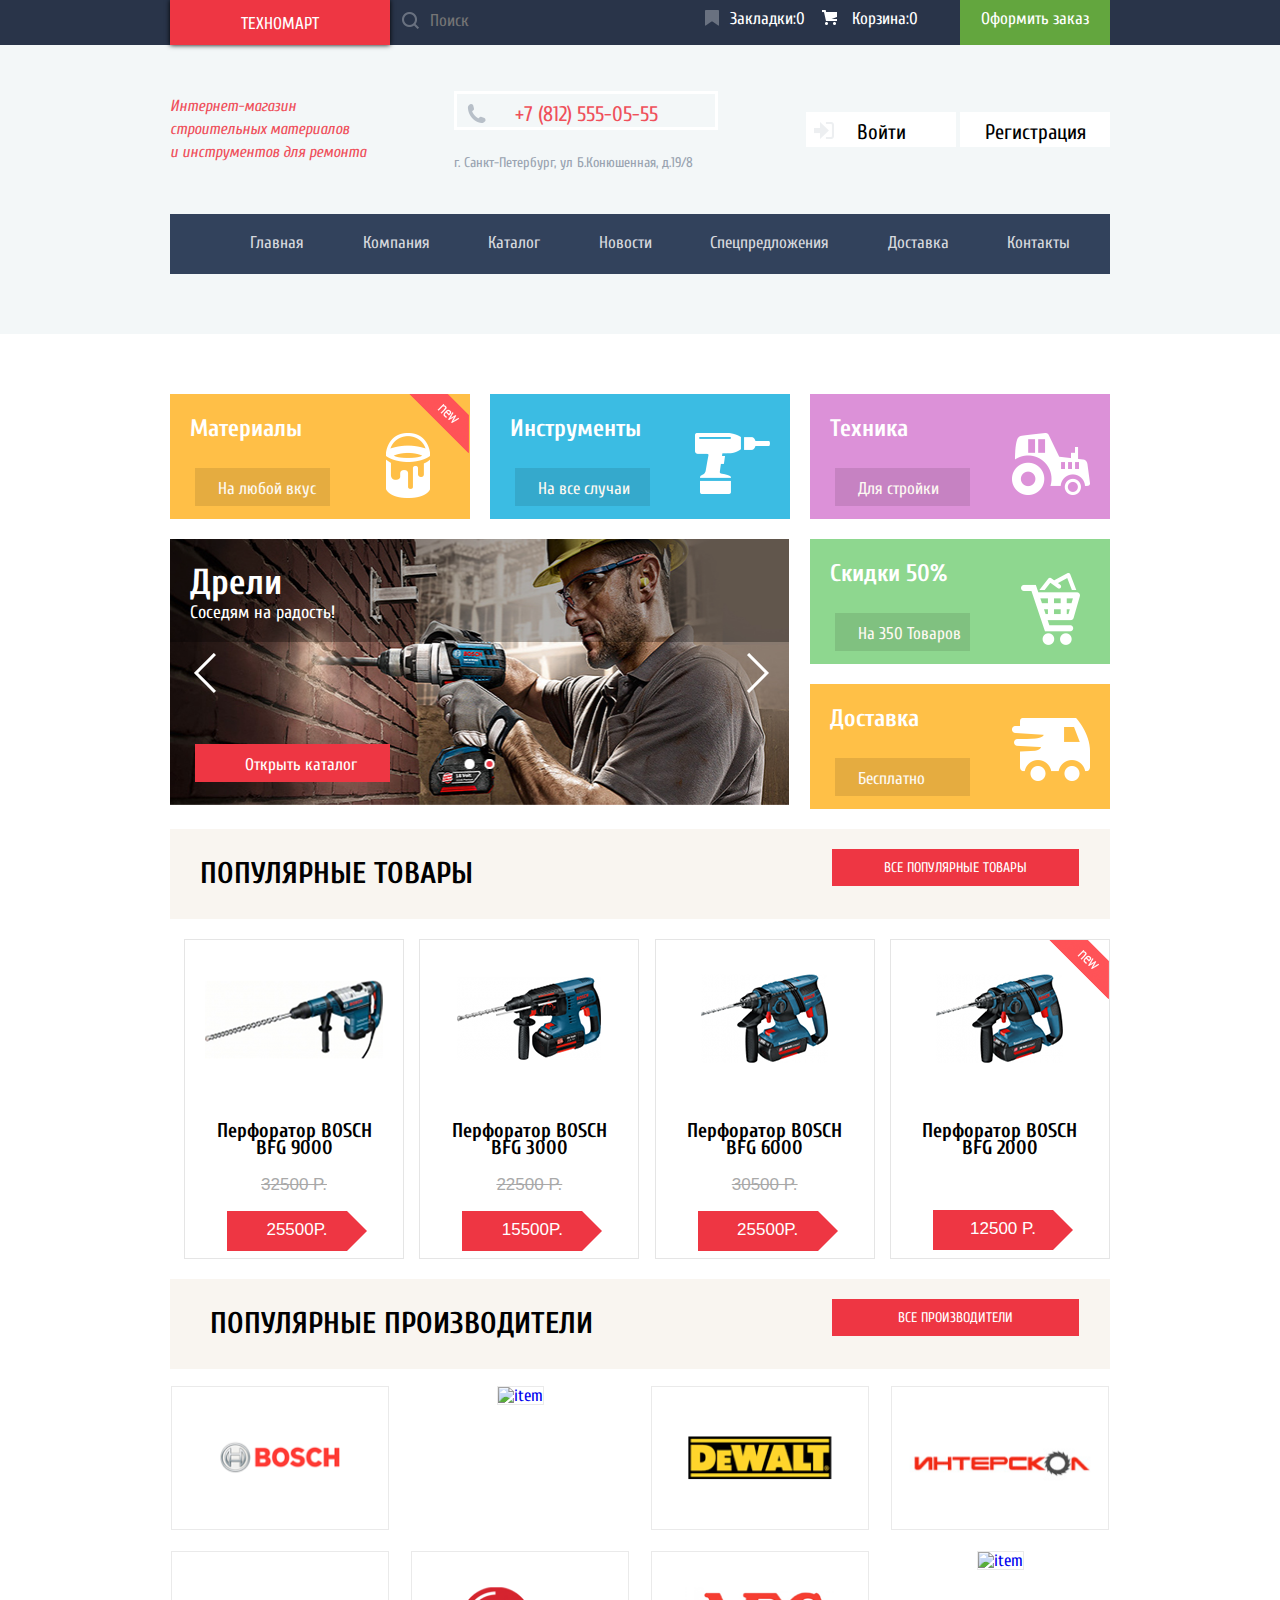
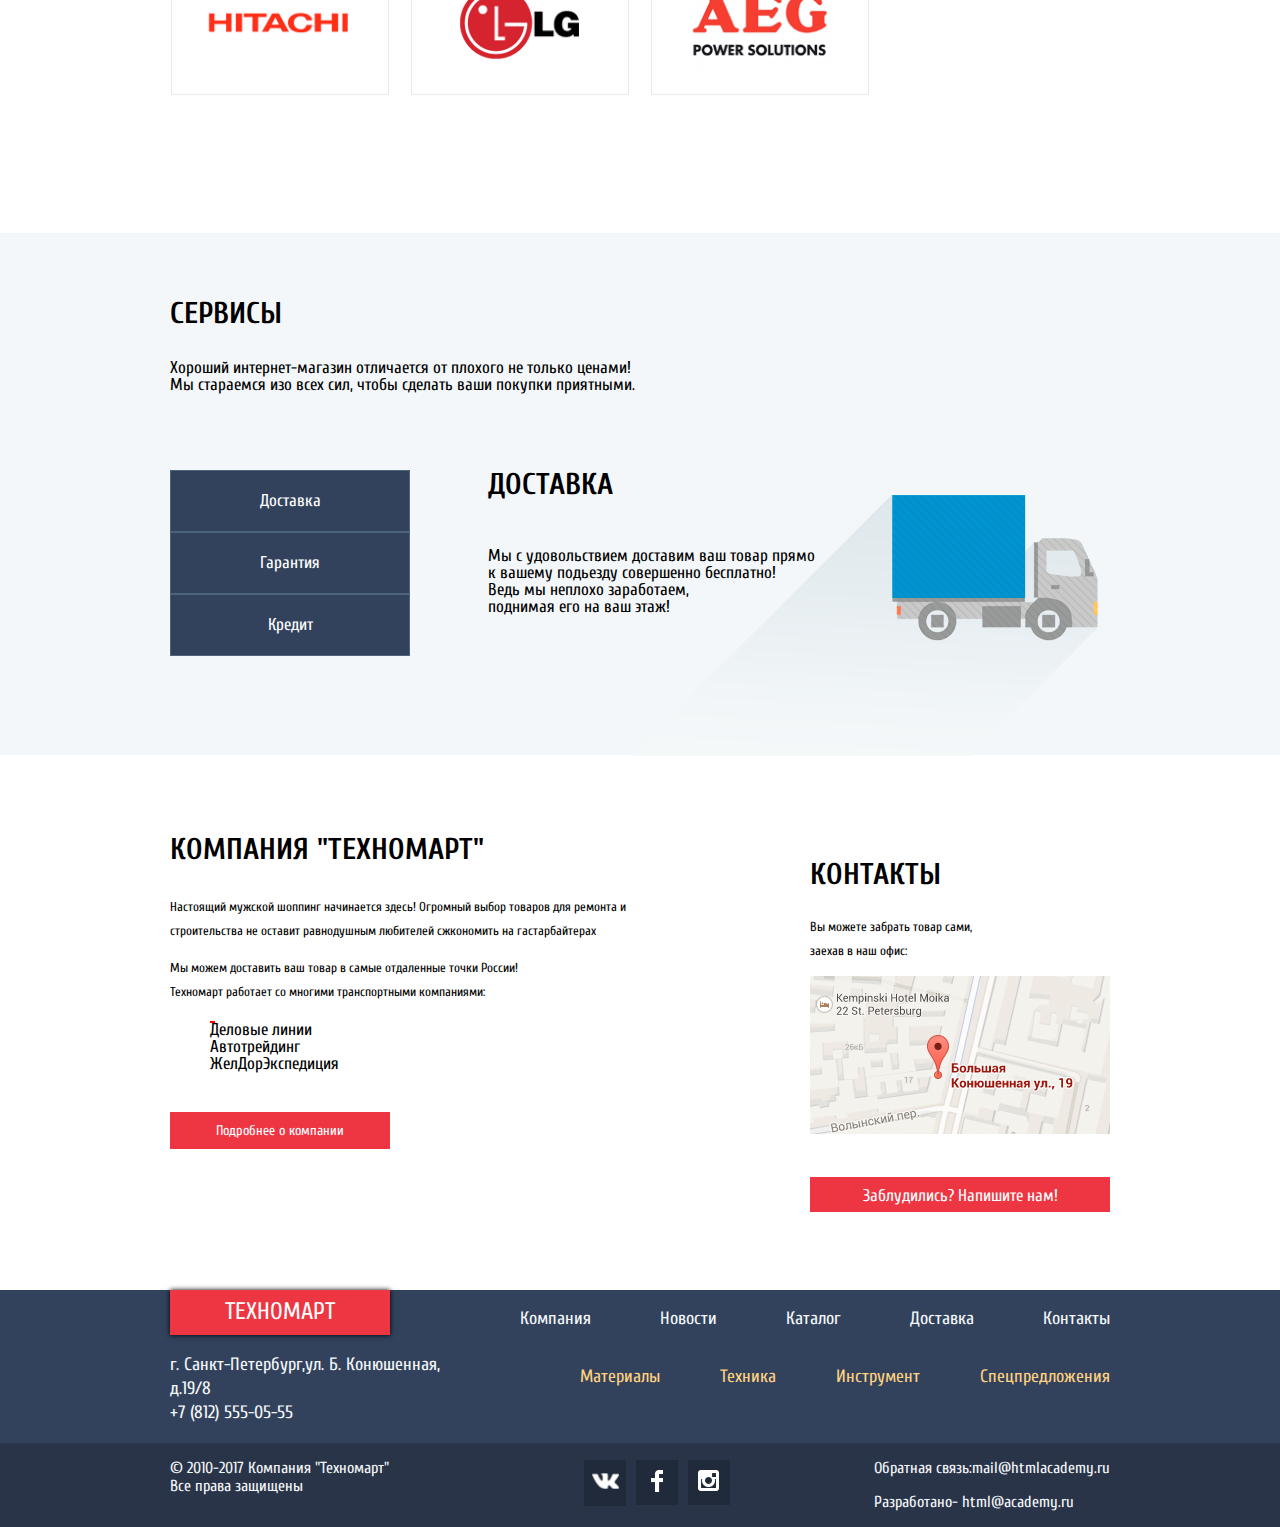
==== commit 5b5be21f: "html" ====
--- a/index.html
+++ b/index.html
@@ -91,13 +91,13 @@
     <div class="features-second">
     <div class="slider">
       <div class="slider-list">
-        <div class="slider-tem">
+        <div class="slider-item">
           <div class="slider-item-header">
             <div class="slider-discription">
               <h3 class="slider-headline">Дрели</h3>
               <p class="slider-text">Соседям на радость!</p>
             </div>
-            <img src="img/slider-visible.jpg" alt="drill" width="619" height="267">
+            <img class="slider-first-img" src="img/slider-visible.jpg" alt="drill" width="619" height="267">
           </div>
         <a href="drill.html" class="btn-open-catalog">Открыть каталог</a>
         </div>
@@ -200,14 +200,14 @@
       </div>
       <div class="producers-container-list">
         <ul class="producers-list">
-          <li class="producers-list-item"><a class="producers-list-link" href="#"><img src="img/bosch.png" alt="item" width="218" height="143"></a></li>
-          <li class="producers-list-item"><a href="#"><img src="img/makita.png" alt="item" width="218" height="143"></a></li>
-          <li class="producers-list-item"><a href="#"><img src="img/DeWALT.png" alt="item" width="218" height="143"></a></li>
-           <li class="producers-list-item"><a href="#"><img src="img/interskol.png" alt="item" width="218" height="143"></a></li>
-          <li class="producers-list-item"><a href="#"><img src="img/Hitachi.png" alt="item" width="218" height="143"></a></li>
-          <li class="producers-list-item"><a href="#"><img src="img/LG.png" alt="item" width="218" height="143"></a></li>
-          <li class="producers-list-item"><a href="#"><img src="img/AEG.png" alt="item" width="218" height="143" ></a></li>
-          <li class="producers-list-item"><a href="#"><img src="img/metabo.png" alt="item" width="218" height="143" ></a></li>
+          <li class="producers-list-item"><a class="producers-list-link" href="#"><img  class="producers-img" src="img/bosch.png" alt="item" width="218" height="143"></a></li>
+          <li class="producers-list-item"><a href="#"><img class="producers-img" src="img/makita.png" alt="item" width="218" height="143"></a></li>
+          <li class="producers-list-item"><a href="#"><img class="producers-img" src="img/DeWALT.png" alt="item" width="218" height="143"></a></li>
+           <li class="producers-list-item"><a href="#"><img class="producers-img" src="img/interskol.png" alt="item" width="218" height="143"></a></li>
+          <li class="producers-list-item"><a href="#"><img class="producers-img" src="img/Hitachi.png" alt="item" width="218" height="143"></a></li>
+          <li class="producers-list-item"><a href="#"><img class="producers-img" src="img/LG.png" alt="item" width="218" height="143"></a></li>
+          <li class="producers-list-item"><a href="#"><img class="producers-img" src="img/AEG.png" alt="item" width="218" height="143" ></a></li>
+          <li class="producers-list-item"><a href="#"><img class="producers-img" src="img/metabo.png" alt="item" width="218" height="143" ></a></li>
         </ul>
       </div>
   </section>
@@ -227,7 +227,6 @@
       <div class="services-tab-item service-tab-item-active">
         <h3 class="delivery-headline">Доставка</h3>
         <p class="delivery-text">Мы с удовольствием доcтавим ваш товар прямо<br> к вашему подьезду совершенно бесплатно! <br> Ведь мы неплохо заработаем, <br> поднимая его на ваш этаж!</p>
-        <img src="img/service1.png" alt="item" class="delivery-image">
       </div>
       <div class="services-tab-item">
         <h3 class="guarantee-headline">Гарантия</h3>
@@ -307,9 +306,9 @@
   </div>
     <div class="social-button-list-container">
       <ul class="social-button-list">
-        <li><a class="social-button" href="#"><img src="img/vk-icon.png" alt="vk-icon"></a></li>
-        <li><a class="social-button" href="#"><img src="img/fb-icon.png" alt="fb-icon"></a></li>
-        <li><a class="social-button" href="#"><img src="img/insta-icon.png" alt=""></a></li>
+        <li><a class="social-button" href="#"><img src="img/vk-icon.png" alt="vk-icon" width="42" height="42"></a></li>
+        <li><a class="social-button" href="#"><img src="img/fb-icon.png" alt="fb-icon" width="42" height="42"></a></li>
+        <li><a class="social-button" href="#"><img src="img/insta-icon.png" alt="insta-icon" width="42" height="42"></a></li>
       </ul>
     </div>
   <div class="feed-back">
--- a/css/style.css
+++ b/css/style.css
@@ -15,9 +15,6 @@
 a {
   text-decoration: none;
 }
-
-
-
 
 img {
   max-width: 100%;
@@ -467,6 +464,8 @@
   color: white;
   padding-left: 50px;
   padding-top: 12px;
+  top:205px;
+  left:25px;
 }
 
 .btn-open-catalog a:hover {
@@ -480,21 +479,33 @@
 .slider-text  {
   font-size: 18px;
   line-height: 24px;
-  position: absolute;
   color: white;
+  margin: 0px;
+  padding-left: 20px;
 }
 
 .slider-headline  {
   font-size: 36px;
   line-height: 36px;
-  position: absolute;
   color: white;
-  display: block;
-  
+  margin:0px;
+  padding-top: 26px;
+  padding-left: 20px;
 }
 
 .slider-item {
   position: relative;
+}
+
+.slider-list {
+  position: relative;
+}
+
+.slider-discription {
+  position: absolute;
+  width: 619px;
+  height: 103px;
+  background-color: rgba(0,0,0, 0.3)
 }
 
 .slider-item-visually-hidden {
@@ -503,6 +514,34 @@
 
 .slider-controls-dots {
 display:none;
+}
+
+.slider-discription {
+  position
+}
+
+.slider-text::before {
+  content: "";
+  width: 59px;
+  height: 72px;
+  position: absolute;
+  left: 24px;
+  top:114px;
+  background-image: url("../img/icon-left.png");
+  background-repeat: no-repeat;
+  background-position: 0 0;
+}
+
+.slider-text::after {
+  content: "";
+  width: 59px;
+  height: 72px;
+  position: absolute;
+  left: 577px;
+  top:114px;
+  background-image: url("../img/icon-right.png");
+  background-repeat: no-repeat;
+  background-position: 0 0;
 }
 
 .bestseller-container-headline {
@@ -679,19 +718,21 @@
 
 .producers-list-item {
   display: block;
-  border: 1px solid black;
   width: 220px;
   height: 145px;
   width:220px;
   height:145px;
   text-align:center;
-  border: 1px solid #eaeaea;
   margin-bottom: 20px;
 }
 
 .producers-list-link {
   display: block;
   height: 145px;
+}
+
+.producers-img {
+  border: 1px solid #eaeaea;
 }
 
 .producers-container-headline {
@@ -741,6 +782,13 @@
   font-size: 30px;
   line-height: 30px;
   text-transform: uppercase;
+  display: block;
+  padding-top: 66px;
+}
+
+.service-text {
+  padding-bottom: 77px;
+  margin-bottom: 0px;
 }
 
 .delivery-headline,
@@ -750,6 +798,7 @@
   font-size: 30px;
   line-height: 30px;
   text-transform: uppercase;
+  margin-top:0px;
 }
 
 .services-tab-item {
@@ -758,14 +807,21 @@
 
 .service-tab-item-active {
   display: flex;
+  flex-direction: column;
+  margin-left: 78px;
 }
 
 .service-tab-item-active {
-  display:block;
 }
 
 .services-discription {
   display: flex;
+  position: relative;
+  z-index:2;
+}
+
+.service {
+  position: relative;
 }
 
 .service-button {
@@ -780,6 +836,7 @@
 .service-wrapper {
   width:940px;
   margin:0 auto;
+  height: 522px;
 }
 
 .company-section-wrapper {
@@ -812,6 +869,11 @@
 
 .company-info-list li {
   list-style: none;
+}
+
+.company-info-list::before {
+  content:"";
+  
 }
 
 .company-info-text {
@@ -830,7 +892,18 @@
   font-size:14px;
   line-height: 18px;
   margin-top:40px;
-
+}
+
+.company-info-list {
+  position: relative;
+}
+
+.company-info-list::before {
+  content: "";
+  height: 2px;
+  width: 5px;
+  background-color: red;
+  position: absolute;
 }
 
 .catalog-link-first {
@@ -887,6 +960,9 @@
 
 .social-button {
   background-color:#212a3a;
+  display: block;
+  margin-left: 10px;
+  
 }
 
 .social-button a:hover,
@@ -1000,13 +1076,31 @@
 
 .service-container-flex {
   display: flex;
-  justify-content: space-between;
+  justify-content: flex-start;
   align-items: flex-start;
 }
 
 .top-footer-container {
   width:940px;
   margin:0 auto;
+}
+
+.delivery-headline {
+  position: relative;
+  z-index:2;
+}
+
+.services-discription::after {
+  content: "";
+  width: 468px;
+  height: 261px;
+  position: absolute;
+  left: 220px;
+  top:25px;
+  background-image: url("../img/service-img.png");
+  background-repeat: no-repeat;
+  background-position: 0 0;
+  z-index: -1 ;
 }
 
 .top-footer-container {
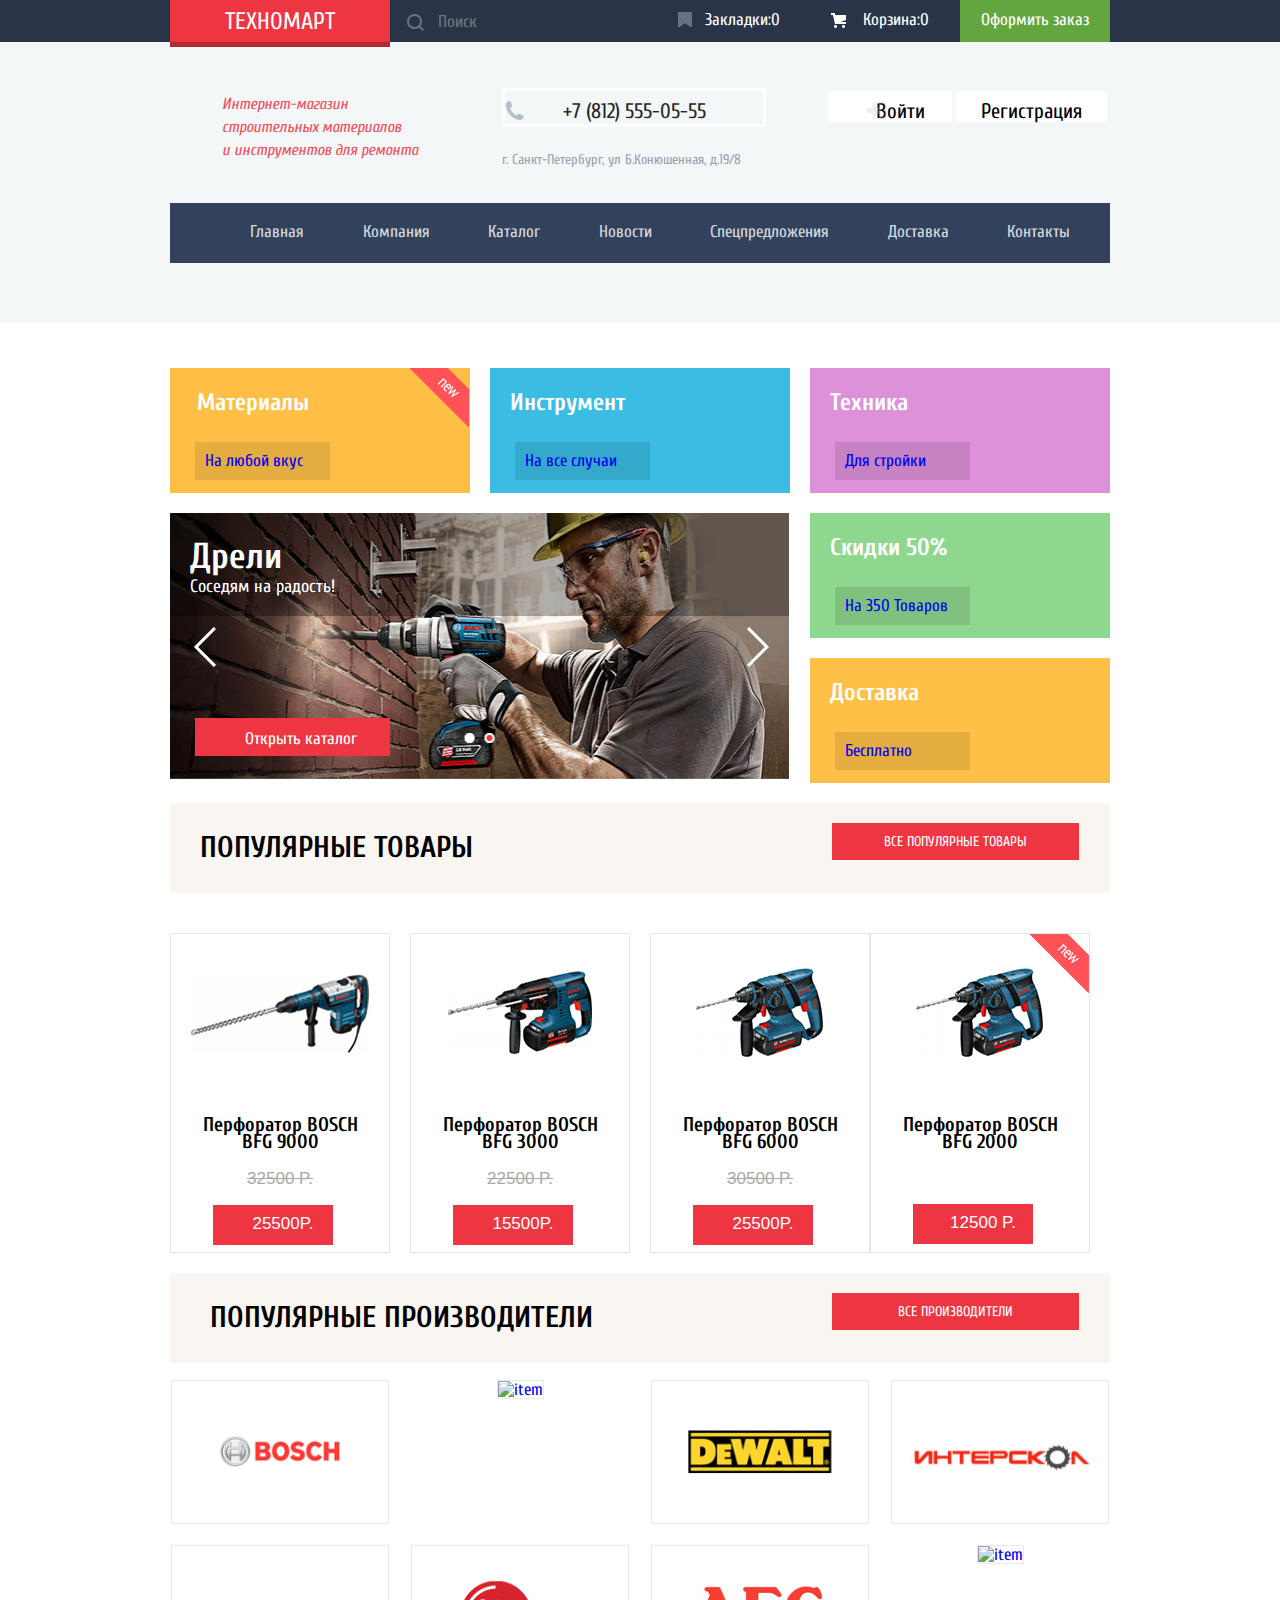
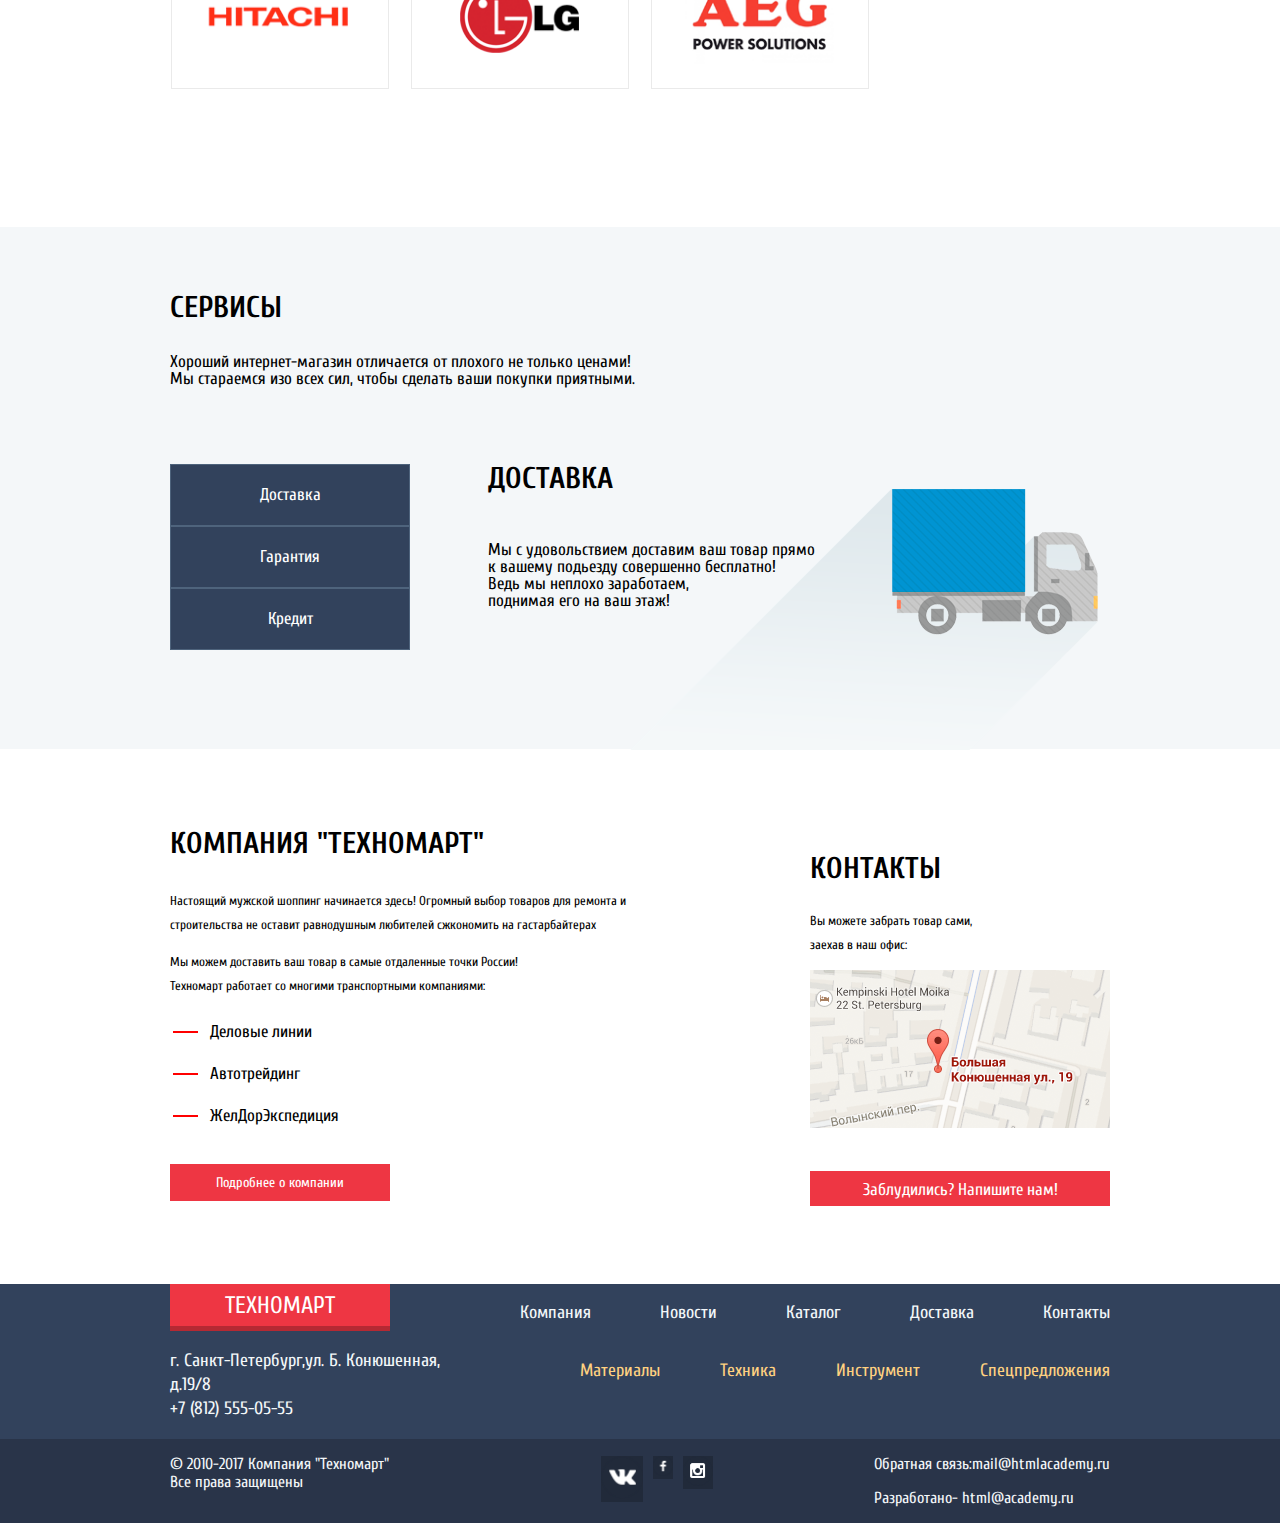
==== commit 728a06fa: "2" ====
--- a/index.html
+++ b/index.html
@@ -7,193 +7,195 @@
   <link rel="stylesheet" href="css/normalize.css">
   <link rel="stylesheet" href="css/style.css">
 </head>
+
 <body>
-<header class="main-header">
-  <section class="top-header">
-   <div class="top-header-center">
-   <div class="header-container">
-    <div class="header-logo-container"><a href="index.html">Техномарт</a>
-    </div>
-    <div class="header-search-wrapper">
-    <div class="header-search">
-      <form action="/">
-      <input type="text" placeholder="Поиск">
-      </form>
-      </div>
-    </div>
-      <div class="tab-container bucket-tab">
-        <a href="#" class="tab-link">Закладки:0</a>
-      </div>
-      <div class="bucket-container">
-        <a href="#" class="bucket-link">Корзина:0</a>
-      </div>
-      <div class="order-container backet-tab">
-        <a href="#" class="order-link">Оформить заказ</a>
-      </div>
-      </div>
-    </div>
-  </section>
-  <section class="middle-header-section">
-    <div class="middle-header-center">
-    <div class="middle-header">
-    <p class="header-slogan">Интернет-магазин <br> строительных материалов<br> и инструментов для ремонта</p>
-    <div class="header-info">
-      <p class="header-phone">+7 (812) 555-05-55</p>
-      <p class="header-address">г. Санкт-Петербург, ул Б.Конюшенная, д.19/8</p>
-    </div>
-    <div class="header-user-block">
-      <a href="#" class="btn-enter">Войти</a>
-      <a href="#" class="btn-register">Регистрация</a>
-    </div>
-    </div>
-    </div>
-  </section>
-  <section class="bot-header">
-    <nav class="bot-header-menu">
-       <div class="bot-header-list-center">
-      <ul class="bot-header-list">
-        <li><a href="index.html">Главная</a></li>
-        <li><a href="#">Компания</a></li>
-        <li><a href="catalog.html">Каталог</a></li>
-        <li><a href="#">Новости</a></li>
-        <li><a href="#">Спецпредложения</a></li>
-        <li><a href="#">Доставка</a></li>
-        <li><a href="#">Контакты</a></li>
-      </ul>
-      </div>
-    </nav>
-  </section>
+  <header class="main-header">
+    <section class="top-header">
+      <div class="top-header-center">
+        <div class="header-container">
+          <div class="header-logo-container">
+            <a href="index.html">Техномарт</a>
+          </div>
+          <div class="header-search-wrapper">
+            <div class="header-search">
+              <form action="/">
+                <input type="text" placeholder="Поиск">
+              </form>
+            </div>
+          </div>
+          <div class="tab-container bucket-tab">
+            <a href="#" class="tab-link">Закладки:0</a>
+          </div>
+          <div class="bucket-container">
+            <a href="#" class="bucket-link">Корзина:0</a>
+          </div>
+          <div class="order-container backet-tab">
+            <a href="#" class="order-link">Оформить заказ</a>
+          </div>
+        </div>
+      </div>
+    </section>
+    <section class="middle-header-section">
+      <div class="middle-header-center">
+        <div class="middle-header">
+          <p class="header-slogan">Интернет-магазин <br> строительных материалов<br> и инструментов для ремонта</p>
+          <div class="header-info">
+            <p class="header-phone">+7 (812) 555-05-55</p>
+            <p class="header-address">г. Санкт-Петербург, ул Б.Конюшенная, д.19/8</p>
+          </div>
+          <div class="header-user-block">
+            <a href="#" class="btn-enter">Войти</a>
+            <a href="#" class="btn-register">Регистрация</a>
+          </div>
+        </div>
+      </div>
+    </section>
+    <section class="bot-header">
+      <nav class="bot-header-menu">
+        <div class="bot-header-list-center">
+          <ul class="bot-header-list">
+            <li><a href="index.html">Главная</a></li>
+            <li><a href="#">Компания</a></li>
+            <li><a href="catalog.html">Каталог</a></li>
+            <li><a href="#">Новости</a></li>
+            <li><a href="#">Спецпредложения</a></li>
+            <li><a href="#">Доставка</a></li>
+            <li><a href="#">Контакты</a></li>
+          </ul>
+        </div>
+      </nav>
+    </section>
   </header>
   <main>
-  <section class="catalog-banner-grid">
-    <div class="features-center">
-    <div class="features">
-    <div class="features-first">
-      <div class="catalog-banner catalog-banner-materials-new">
-        <h3 class="catalog-headline catalog-headline-new">Материалы</h3>
-         <div class="catalog-banner-container materials-container">
-           <a href="#" class="catalog-link catalog-icon-first">На любой вкус</a>
-         </div>
-      </div>
-      <div class="catalog-banner catalog-banner-tools">
-        <h3 class="catalog-headline">Инструменты</h3>
-        <div class="catalog-banner-container tools-container">
-          <a href="#" class="catalog-link catalog-icon-second">На все случаи</a>
-        </div>
-      </div>
-      <div class="catalog-banner catalog-banner-machine">
-        <h3 class="catalog-headline">Техника</h3>
-        <div class="catalog-banner-container machines-container">
-          <a href="#" class="catalog-link catalog-icon-third">Для стройки</a>
-        </div>
-      </div>
-    </div>
-    <div class="features-second">
-    <div class="slider">
-      <div class="slider-list">
-        <div class="slider-item">
-          <div class="slider-item-header">
-            <div class="slider-discription">
-              <h3 class="slider-headline">Дрели</h3>
-              <p class="slider-text">Соседям на радость!</p>
-            </div>
-            <img class="slider-first-img" src="img/slider-visible.jpg" alt="drill" width="619" height="267">
-          </div>
-        <a href="drill.html" class="btn-open-catalog">Открыть каталог</a>
-        </div>
-        <div class="slider-item-visually-hidden">
-          <div class="slider-item-header-visually-hidden">
-            <h3 class="slider-headline-visually-hidden">Перфораторы</h3>
-            <p class="slider-text-visually-hidden">Настоящие мужские игрушки</p>
-            <img class="slider-img-visually-hidden" src="img/slider-non-visible.png" alt="drill" width="619" height="267">
-          </div>
-          <a href="puncher.html" class="btn-open-catalog-visually-hidden">Открыть каталог</a>
-        </div>
-      </div>
-        <div class="slider-controls">
-          <div class="slider-controls-arrows">
-            <a href="#" class="slider-arrow slider-arrow-left"></a>
-            <a href="#" class="slider-arrow slider-arrow-right"></a>
-          </div>
-          <ul class="slider-controls-dots">
-            <li><a href=""></a></li>
-            <li><a href=""></a></li>
-          </ul>
-        </div>
-      </div>
-      <div class="features-second-item">
-      <div class="catalog-banner catalog-banner-sales">
-        <h3 class="catalog-headline ">Скидки 50%</h3>
-        <div class="catalog-banner-container sales-container">
-          <a href="#" class="catalog-link catalog-icon-fourth">На 350 Товаров</a>
-        </div>
-      </div>
-      <div class="catalog-banner catalog-banner-delivery">
-        <h3 class="catalog-headline ">Доставка</h3>
-        <div class="catalog-banner-container del-container">
-          <a href="#" class="catalog-link catalog-icon-fifth">Бесплатно</a>
-        </div>
-      </div>
-      </div>
-     </div>
-     </div>
-     </div>
-  </section>
-  <section class="bestseller">
-    <div class="bestseller-container">
-      <h3 class="bestseller-container-headline">Популярные товары</h3>
-      <div class="bestseller-container-link-style">
-        <a href="#" class="bestseller-container-link">Все популярные товары</a>
-      </div>
-    </div>
-    <div class="catalog-center">
-      <div class="catalog">
-        <div class="catalog-item">
-          <img class="catalog-item-picture" alt="item" src="img/Drill-first.png" width="218" height="159">
-          <h3 class="catalog-item-headline">Перфоратор BOSCH <br>BFG 9000</h3>
-          <p class="catalog-item-price">32500 P.</p>
-          <a href="#" class="catalog-item-price-new">25500P.</a>
-          <div class="catalog-item-hover">
-            <a href="#" class="visually-hidden-link-buy">Купить</a>
-            <a href="#" class="visually-hidden-link-tab">В закладки</a>
-          </div>
-        </div>
-        <div class="catalog-item">
-          <img class="catalog-item-picture" alt="item" src="img/Drill-second.png" width="218" height="159">
-          <h3 class="catalog-item-headline">Перфоратор BOSCH <br>BFG 3000</h3>
-          <p class="catalog-item-price">22500 P.</p>
-          <a href="#" class="catalog-item-price-new">15500P.</a>
-          <div class="catalog-item-hover">
-            <a href="#" class="visually-hidden-link-buy">Купить</a>
-            <a href="#" class="visually-hidden-link-tab">В закладки</a>
-          </div>
-        </div>
-        <div class="catalog-item">
-          <img class="catalog-item-picture" alt="item" src="img/Drill-third.png" width="218" height="159">
-          <h3 class="catalog-item-headline">Перфоратор BOSCH <br>BFG 6000</h3>
-          <p class="catalog-item-price">30500 P.</p>
-          <a href="#" class="catalog-item-price-new">25500P.</a>
-          <div class="catalog-item-hover">
-            <a href="#" class="visually-hidden-link-buy">Купить</a>
-            <a href="#" class="visually-hidden-link-tab">В закладки</a>
-          </div>
-        </div>
-        <div class="catalog-item catalog-item-new">
-          <img class="catalog-item-picture" alt="item" src="img/drill-fourth.png" width="218" height="159">
-          <h3 class="catalog-item-headline">Перфоратор BOSCH <br>BFG 2000</h3>
-          <p class="catalog-item-price-opacity">-</p>
-          <p class="catalog-item-price-new">12500 P.</p>
-          <div class="catalog-item-hover">
-            <a href="#" class="visually-hidden-link-buy">Купить</a>
-            <a href="#" class="visually-hidden-link-tab">В закладки</a>
-          </div>
-        </div>
-      </div>
-    </div>
-  </section>
-  <section class="producers">
+    <section class="catalog-banner-grid">
+      <div class="features-center">
+        <div class="features">
+          <div class="features-first">
+            <div class="catalog-banner catalog-banner-materials-new">
+              <h3 class="catalog-headline catalog-headline-new">Материалы</h3>
+              <div class="catalog-banner-container materials-container">
+                <a href="#" class="catalog-link catalog-icon-first">На любой вкус</a>
+              </div>
+            </div>
+            <div class="catalog-banner catalog-banner-tools">
+              <h3 class="catalog-headline">Инструмент</h3>
+              <div class="catalog-banner-container tools-container">
+                <a href="#" class="catalog-link catalog-icon-second">На все случаи</a>
+              </div>
+            </div>
+            <div class="catalog-banner catalog-banner-machine">
+              <h3 class="catalog-headline">Техника</h3>
+              <div class="catalog-banner-container machines-container">
+                <a href="#" class="catalog-link catalog-icon-third">Для стройки</a>
+              </div>
+            </div>
+          </div>
+          <div class="features-second">
+            <div class="slider">
+              <div class="slider-list">
+                <div class="slider-item">
+                  <div class="slider-item-header">
+                    <div class="slider-discription">
+                      <h3 class="slider-headline">Дрели</h3>
+                      <p class="slider-text">Соседям на радость!</p>
+                    </div>
+                    <img class="slider-first-img" src="img/slider-visible.jpg" alt="drill" width="619" height="267">
+                  </div>
+                  <a href="drill.html" class="btn-open-catalog">Открыть каталог</a>
+                </div>
+                <div class="slider-item-visually-hidden">
+                  <div class="slider-item-header-visually-hidden">
+                    <h3 class="slider-headline-visually-hidden">Перфораторы</h3>
+                    <p class="slider-text-visually-hidden">Настоящие мужские игрушки</p>
+                    <img class="slider-img-visually-hidden" src="img/slider-non-visible.png" alt="drill" width="619" height="267">
+                  </div>
+                  <a href="puncher.html" class="btn-open-catalog-visually-hidden">Открыть каталог</a>
+                </div>
+              </div>
+              <div class="slider-controls">
+                <div class="slider-controls-arrows">
+                  <a href="#" class="slider-arrow slider-arrow-left"></a>
+                  <a href="#" class="slider-arrow slider-arrow-right"></a>
+                </div>
+                <ul class="slider-controls-dots">
+                  <li><a href=""></a></li>
+                  <li><a href=""></a></li>
+                </ul>
+              </div>
+            </div>
+            <div class="features-second-item">
+              <div class="catalog-banner catalog-banner-sales">
+                <h3 class="catalog-headline ">Скидки 50%</h3>
+                <div class="catalog-banner-container sales-container">
+                  <a href="#" class="catalog-link catalog-icon-fourth">На 350 Товаров</a>
+                </div>
+              </div>
+              <div class="catalog-banner catalog-banner-delivery">
+                <h3 class="catalog-headline ">Доставка</h3>
+                <div class="catalog-banner-container del-container">
+                  <a href="#" class="catalog-link catalog-icon-fifth">Бесплатно</a>
+                </div>
+              </div>
+            </div>
+          </div>
+        </div>
+      </div>
+    </section>
+    <section class="bestseller">
+      <div class="bestseller-container">
+        <h3 class="bestseller-container-headline">Популярные товары</h3>
+        <div class="bestseller-container-link-style">
+          <a href="#" class="bestseller-container-link">Все популярные товары</a>
+        </div>
+      </div>
+      <div class="catalog-center">
+        <div class="catalog">
+          <div class="catalog-item">
+            <img class="catalog-item-picture" alt="item" src="img/Drill-first.png" width="218" height="159">
+            <h3 class="catalog-item-headline">Перфоратор BOSCH <br>BFG 9000</h3>
+            <p class="catalog-item-price">32500 P.</p>
+            <a href="#" class="catalog-item-price-new">25500P.</a>
+            <div class="catalog-item-hover">
+              <a href="#" class="visually-hidden-link-buy">Купить</a>
+              <a href="#" class="visually-hidden-link-tab">В закладки</a>
+            </div>
+          </div>
+          <div class="catalog-item">
+            <img class="catalog-item-picture" alt="item" src="img/Drill-second.png" width="218" height="159">
+            <h3 class="catalog-item-headline">Перфоратор BOSCH <br>BFG 3000</h3>
+            <p class="catalog-item-price">22500 P.</p>
+            <a href="#" class="catalog-item-price-new">15500P.</a>
+            <div class="catalog-item-hover">
+              <a href="#" class="visually-hidden-link-buy">Купить</a>
+              <a href="#" class="visually-hidden-link-tab">В закладки</a>
+            </div>
+          </div>
+          <div class="catalog-item">
+            <img class="catalog-item-picture" alt="item" src="img/Drill-third.png" width="218" height="159">
+            <h3 class="catalog-item-headline">Перфоратор BOSCH <br>BFG 6000</h3>
+            <p class="catalog-item-price">30500 P.</p>
+            <a href="#" class="catalog-item-price-new">25500P.</a>
+            <div class="catalog-item-hover">
+              <a href="#" class="visually-hidden-link-buy">Купить</a>
+              <a href="#" class="visually-hidden-link-tab">В закладки</a>
+            </div>
+          </div>
+          <div class="catalog-item catalog-item-new">
+            <img class="catalog-item-picture" alt="item" src="img/drill-fourth.png" width="218" height="159">
+            <h3 class="catalog-item-headline">Перфоратор BOSCH <br>BFG 2000</h3>
+            <p class="catalog-item-price-opacity">-</p>
+            <p class="catalog-item-price-new">12500 P.</p>
+            <div class="catalog-item-hover">
+              <a href="#" class="visually-hidden-link-buy">Купить</a>
+              <a href="#" class="visually-hidden-link-tab">В закладки</a>
+            </div>
+          </div>
+        </div>
+      </div>
+    </section>
+    <section class="producers">
       <div class="producers-container">
-       <h3 class="producers-container-headline">Популярные производители</h3>
+        <h3 class="producers-container-headline">Популярные производители</h3>
         <div class="producers-container-link-style">
           <a href="#" class="producers-container-link">Все производители</a>
         </div>
@@ -203,142 +205,142 @@
           <li class="producers-list-item"><a class="producers-list-link" href="#"><img  class="producers-img" src="img/bosch.png" alt="item" width="218" height="143"></a></li>
           <li class="producers-list-item"><a href="#"><img class="producers-img" src="img/makita.png" alt="item" width="218" height="143"></a></li>
           <li class="producers-list-item"><a href="#"><img class="producers-img" src="img/DeWALT.png" alt="item" width="218" height="143"></a></li>
-           <li class="producers-list-item"><a href="#"><img class="producers-img" src="img/interskol.png" alt="item" width="218" height="143"></a></li>
+          <li class="producers-list-item"><a href="#"><img class="producers-img" src="img/interskol.png" alt="item" width="218" height="143"></a></li>
           <li class="producers-list-item"><a href="#"><img class="producers-img" src="img/Hitachi.png" alt="item" width="218" height="143"></a></li>
           <li class="producers-list-item"><a href="#"><img class="producers-img" src="img/LG.png" alt="item" width="218" height="143"></a></li>
           <li class="producers-list-item"><a href="#"><img class="producers-img" src="img/AEG.png" alt="item" width="218" height="143" ></a></li>
           <li class="producers-list-item"><a href="#"><img class="producers-img" src="img/metabo.png" alt="item" width="218" height="143" ></a></li>
         </ul>
       </div>
-  </section>
-  <section class="service">
-     <div class="service-wrapper">
-    <div class="service-container">
-      <h3 class="service-headline">Сервисы</h3>
-      <p class="service-text">Хороший интернет-магазин отличается от плохого не только ценами! <br>Мы стараемся изо всех сил, чтобы сделать ваши покупки приятными.</p>
-    </div>
-    <div class="service-container-flex">
-      <ul class="service-list">
-        <li><button class="service-button">Доставка</button></li>
-        <li><button class="service-button">Гарантия</button></li>
-        <li><button class="service-button">Кредит</button></li>
-      </ul>
-    <div class="services-discription">
-      <div class="services-tab-item service-tab-item-active">
-        <h3 class="delivery-headline">Доставка</h3>
-        <p class="delivery-text">Мы с удовольствием доcтавим ваш товар прямо<br> к вашему подьезду совершенно бесплатно! <br> Ведь мы неплохо заработаем, <br> поднимая его на ваш этаж!</p>
-      </div>
-      <div class="services-tab-item">
-        <h3 class="guarantee-headline">Гарантия</h3>
-        <p class="guarantee-text">Если купленный у нас товар поломается или заискрит, <br> а также в случае пожара, спровоцированного его возгоранием, <br> вы всегда можете быть уверены в нашей гарантии. Мы обменяем сгоревший товар на новый. <br>. Дом уж восстановите как-нибудь сами.</p>
-          <img src="img/service2.png" alt="item" class="guarantee-image">
-      </div>
-      <div class="services-tab-item">
-        <h3 class="credit-headline">Кредит</h3>
-        <p class="credit-text">Залезть в долговую яму стало проще! <br> Кредитные консультанты придут вам на помощь.<br>
-          <img src="img/service.png" alt="item" class="credit-image">
-          <a href="#" class="credit-link">Отправить заявку</a>
-      </div>
-    </div>
-    </div>
-    </div>
-  </section>
-  <section class="company-section">
-    <div class="company-section-wrapper">
-    <div class="company-info">
-      <h3 class="company-info-headline">Компания "Техномарт"</h3>
-      <p class="company-info-text ">Настоящий мужской шоппинг начинается здесь! Огромный выбор товаров для ремонта и <br> строительства не оставит равнодушным любителей сжкономить на гастарбайтерах</p>
-      <p class="company-info-text">Мы можем доставить ваш товар в самые отдаленные точки России! <br> Техномарт работает со многими транспортными компаниями:</p>
-      <ul class="company-info-list">
-        <li>Деловые линии</li>
-        <li>Автотрейдинг</li>
-        <li>ЖелДорЭкспедиция</li>
-      </ul>
-      <a href="#" class="company-info-link">Подробнее о компании</a>
-    </div>
-    <div class="about-us-column">
-      <h2 class="about-us-title">Контакты</h2>
-      <p class="about-us-text about-us-3"> Вы можете забрать товар сами,<br>заехав в наш офис: 
-      </p>
-      <a class="map-link" href="#" aria-label="Открыть крупное отображение карты">
+    </section>
+    <section class="service">
+      <div class="service-wrapper">
+        <div class="service-container">
+          <h3 class="service-headline">Сервисы</h3>
+          <p class="service-text">Хороший интернет-магазин отличается от плохого не только ценами! <br>Мы стараемся изо всех сил, чтобы сделать ваши покупки приятными.</p>
+        </div>
+        <div class="service-container-flex">
+          <ul class="service-list">
+            <li><button class="service-button">Доставка</button></li>
+            <li><button class="service-button">Гарантия</button></li>
+            <li><button class="service-button">Кредит</button></li>
+          </ul>
+          <div class="services-discription">
+            <div class="services-tab-item service-tab-item-active">
+              <h3 class="delivery-headline">Доставка</h3>
+              <p class="delivery-text">Мы с удовольствием доcтавим ваш товар прямо<br> к вашему подьезду совершенно бесплатно! <br> Ведь мы неплохо заработаем, <br> поднимая его на ваш этаж!</p>
+            </div>
+            <div class="services-tab-item">
+              <h3 class="guarantee-headline">Гарантия</h3>
+              <p class="guarantee-text">Если купленный у нас товар поломается или заискрит, <br> а также в случае пожара, спровоцированного его возгоранием, <br> вы всегда можете быть уверены в нашей гарантии. Мы обменяем сгоревший товар на новый. <br>. Дом уж восстановите как-нибудь сами.</p>
+              <img src="img/service2.png" alt="item" class="guarantee-image">
+            </div>
+            <div class="services-tab-item">
+              <h3 class="credit-headline">Кредит</h3>
+              <p class="credit-text">Залезть в долговую яму стало проще! <br> Кредитные консультанты придут вам на помощь.<br>
+                <img src="img/service.png" alt="item" class="credit-image">
+                <a href="#" class="credit-link">Отправить заявку</a>
+            </div>
+          </div>
+        </div>
+      </div>
+    </section>
+    <section class="company-section">
+      <div class="company-section-wrapper">
+        <div class="company-info">
+          <h3 class="company-info-headline">Компания "Техномарт"</h3>
+          <p class="company-info-text ">Настоящий мужской шоппинг начинается здесь! Огромный выбор товаров для ремонта и <br> строительства не оставит равнодушным любителей сжкономить на гастарбайтерах</p>
+          <p class="company-info-text">Мы можем доставить ваш товар в самые отдаленные точки России! <br> Техномарт работает со многими транспортными компаниями:</p>
+          <ul class="company-info-list">
+            <li class="company-list-item">Деловые линии</li>
+            <li class="company-list-item">Автотрейдинг</li>
+            <li class="company-list-item">ЖелДорЭкспедиция</li>
+          </ul>
+          <a href="#" class="company-info-link">Подробнее о компании</a>
+        </div>
+        <div class="about-us-column">
+          <h2 class="about-us-title">Контакты</h2>
+          <p class="about-us-text about-us-3"> Вы можете забрать товар сами,<br>заехав в наш офис:
+          </p>
+          <a class="map-link" href="#" aria-label="Открыть крупное отображение карты">
          <img class="map" src="img/map.png" width="300" height="158" alt="Офис на карте">
       </a>
-      <a class="catalog-link-first" href="#" aria-label="Открыть форму обратной связи">Заблудились? Напишите нам!</a>
-    </div>
-    </div>
-  </section>
+          <a class="catalog-link-first" href="#" aria-label="Открыть форму обратной связи">Заблудились? Напишите нам!</a>
+        </div>
+      </div>
+    </section>
   </main>
   <footer class="main-footer">
-  <section class="top-footer">
-    <div class="top-footer-container">
-    <div class="logo-info-container">
-    <div class="header-logo-container">
-      <a href="index.html">Техномарт</a>
-    </div>
-  <div class="footer-info">
-    <p class="footer-address">г. Санкт-Петербург,ул. Б. Конюшенная, д.19/8</p>
-    <p class="footer-phone">+7 (812) 555-05-55</p>
-  </div>
-  </div>
-  <div class="footer-list-container">
-    <ul class="footer-list">
-      <li><a href="#">Компания</a></li>
-      <li><a href="#">Новости</a></li>
-      <li><a href="#">Каталог</a></li>
-      <li><a href="#">Доставка</a></li>
-      <li><a href="#">Контакты</a></li>
-    </ul>
-    <div class="footer-list-second">
-      <ul class="footer-list-second">
-        <li><a href="#">Материалы</a></li>
-        <li><a href="#">Техника</a></li>
-        <li><a href="#">Инструмент</a></li>
-        <li><a href="#">Спецпредложения</a></li>
-      </ul>
-    </div>
-  </div>
-    </div>
-</section>
-<section class="bot-footer">
-  <div class="bot-footer-container">
-  <div class="copyright-container">
-    <p class="copyright"> &copy; 2010-2017 Компания "Техномарт" <br> Все права защищены</p>
-  </div>
-    <div class="social-button-list-container">
-      <ul class="social-button-list">
-        <li><a class="social-button" href="#"><img src="img/vk-icon.png" alt="vk-icon" width="42" height="42"></a></li>
-        <li><a class="social-button" href="#"><img src="img/fb-icon.png" alt="fb-icon" width="42" height="42"></a></li>
-        <li><a class="social-button" href="#"><img src="img/insta-icon.png" alt="insta-icon" width="42" height="42"></a></li>
-      </ul>
-    </div>
-  <div class="feed-back">
-    <p class="feed-back-text"> Обратная связь:mail@htmlacademy.ru</p>
-    <p class="feed-back-developers">Разработано- html@academy.ru</p>
-  </div>
-  </div>
-</section>
-</footer>
-<section class="modal-window">
-  <h2 class="visually-hidden">Форма отправки</h2>
-  <button class="modal-close" type="button" aria-label="Закрыть форму отправки"></button>
-  <form class="write-us-form" method="post" action="https://echo.htmlacademy.ru">
-    <label class="your-name" aria-label="Поле для ввода имени">Ваше имя
+    <section class="top-footer">
+      <div class="top-footer-container">
+        <div class="logo-info-container">
+          <div class="header-logo-container">
+            <a href="index.html">Техномарт</a>
+          </div>
+          <div class="footer-info">
+            <p class="footer-address">г. Санкт-Петербург,ул. Б. Конюшенная, д.19/8</p>
+            <p class="footer-phone">+7 (812) 555-05-55</p>
+          </div>
+        </div>
+        <div class="footer-list-container">
+          <ul class="footer-list">
+            <li><a href="#">Компания</a></li>
+            <li><a href="#">Новости</a></li>
+            <li><a href="#">Каталог</a></li>
+            <li><a href="#">Доставка</a></li>
+            <li><a href="#">Контакты</a></li>
+          </ul>
+          <div class="footer-list-second">
+            <ul class="footer-list-second">
+              <li><a href="#">Материалы</a></li>
+              <li><a href="#">Техника</a></li>
+              <li><a href="#">Инструмент</a></li>
+              <li><a href="#">Спецпредложения</a></li>
+            </ul>
+          </div>
+        </div>
+      </div>
+    </section>
+    <section class="bot-footer">
+      <div class="bot-footer-container">
+        <div class="copyright-container">
+          <p class="copyright"> &copy; 2010-2017 Компания "Техномарт" <br> Все права защищены</p>
+        </div>
+        <div class="social-button-list-container">
+          <ul class="social-button-list">
+            <li><a class="social-button" href="#"><img src="img/vk-icon.png" alt="vk-icon" width="42" height="42"></a></li>
+            <li><a class="social-button" href="#"><img src="img/fb-icon.png" alt="fb-icon" width="20" height="42"></a></li>
+            <li><a class="social-button" href="#"><img src="img/insta-icon.png" alt="insta-icon" width="30" height="42"></a></li>
+          </ul>
+        </div>
+        <div class="feed-back">
+          <p class="feed-back-text"> Обратная связь:mail@htmlacademy.ru</p>
+          <p class="feed-back-developers">Разработано- html@academy.ru</p>
+        </div>
+      </div>
+    </section>
+  </footer>
+  <section class="modal-window">
+    <h2 class="visually-hidden">Форма отправки</h2>
+    <button class="modal-close" type="button" aria-label="Закрыть форму отправки"></button>
+    <form class="write-us-form" method="post" action="https://echo.htmlacademy.ru">
+      <label class="your-name" aria-label="Поле для ввода имени">Ваше имя
       <input class="name-field" type="text" placeholder="Представьтесь, пожалуйста" aria-label="Поле для ввода вашего имени" name="name">
     </label>
-    <label class="your-email" aria-label="Поле для ввода мэйла">Ваш e-mail:
+      <label class="your-email" aria-label="Поле для ввода мэйла">Ваш e-mail:
       <input class="email-field" type="text" placeholder="Для отправки ответа" aria-label="Поле для ввода вашей электронной почты" name="email">
     </label>
-    <label class="your-message" aria-label="Поле для ввода текста письма">Текст письма:<br>
+      <label class="your-message" aria-label="Поле для ввода текста письма">Текст письма:<br>
       <textarea class="message-field" rows="5" cols="60">В свободной форме</textarea>
     </label>
       <fieldset class="modal-bottom">
         <input class="send-btn" type="submit" value="Отправить" aria-label="Кнопка отправки">
       </fieldset>
-  </form>
-</section>
-<section class="map-pop-up">
-      <div class="map-large"></div>
-      <button class="modal-close" type="button" aria-label="Закрыть карту"></button>
-</section>
+    </form>
+  </section>
+  <section class="map-pop-up">
+    <div class="map-large"></div>
+    <button class="modal-close" type="button" aria-label="Закрыть карту"></button>
+  </section>
 </body>
 </html>
--- a/css/style.css
+++ b/css/style.css
@@ -9,8 +9,15 @@
   background-color: #ffffff;
 }
 
-html { box-sizing: border-box; }
-*, *::before, *::after { box-sizing: inherit; }
+html {
+  box-sizing: border-box;
+}
+
+*,
+*::before,
+*::after {
+  box-sizing: inherit;
+}
 
 a {
   text-decoration: none;
@@ -22,40 +29,37 @@
 }
 
 .header-logo-container {
-  width:220px;
-  height:45px;
-  background-color:#ee3643;
-  text-align:center;
-  font-size:24px;
-  line-height:24px;
-  text-transform: uppercase;
-  padding-top:10px;
-  box-shadow: 0 0 5px;
-  
-}
-
-.header-logo-container a {
-  color: white;
-}
+  width: 220px;
+  height: 47px;
+  background-color: #ee3643;
+  text-align: center;
+  font-size: 24px;
+  line-height: 24px;
+  text-transform: uppercase;
+  padding-top: 10px;
+  box-shadow: inset 0 -5px 0 rgba(0, 0, 0, 0.24);
+
+}
+
 
 .header-search {
-  position:relative;
+  position: relative;
 }
 
 .header-search input {
-  height: 40px;
-  padding-left: 40px;
+  height: 42px;
+  padding-left: 48px;
   font-size: 17px;
   border: none;
   background: transparent;
 }
 
-.header-search::before  {
+.header-search::before {
   content: "";
   width: 26px;
   height: 21px;
   position: absolute;
-  left: 12px;
+  left: 17px;
   bottom: 7px;
   background-image: url("../img/icon-search.png");
   background-repeat: no-repeat;
@@ -71,22 +75,32 @@
 }
 
 .top-header a,
-.search
-{
+.search {
   font-size: 17px;
   line-height: 18px;
   color: #ffffff;
 }
 
+
+.header-logo-container a {
+  color: white;
+  line-height: 24px;
+  font-size: 24px;
+}
+
 .top-header {
   background-color: #293449;
-  width: 100%
+  width: 100%;
+  height: 42px;
 }
 
 .tab-container a:active,
-.bucket-container a:active
-{
+.bucket-container a:active {
   background-color: #518534;
+}
+
+.order-container a {
+  line-height: 20px;
 }
 
 .order-container a:active {
@@ -96,71 +110,86 @@
 .order-link {
   background-color: #63a63e;
   width: 150px;
-  height: 45px;
+  height: 42px;
   text-align: center;
-  padding-top:10px;
-  margin-left:0px;
-  display:block;
-
+  padding-top: 10px;
+  margin-left: 0px;
+  display: block;
+}
+
+.bucket-container a {
+  line-height: 20px;
 }
 
 .bucket-link {
-  display:block;
-  padding-top:10px;
+  display: block;
+  padding-top: 10px;
+  padding-right: 31px;
+  padding-left: 50px;
+  height: 42px;
+  text-align: center;
+  position: relative;
+}
+
+.bucket-link::before {
+  content: "";
+  width: 15px;
+  height: 15px;
+  position: absolute;
+  left: 18px;
+  top: 13px;
+  background-image: url("../img/cart-icon.png");
+  background-repeat: no-repeat;
+  background-position: 0 0;
+}
+
+.order-container {
+  margin-left: 0px;
+}
+
+.bucket-link-new {
+  display: block;
   width: 150px;
   height: 45px;
-  text-align: center;
-  position: relative;
-}
-
-.bucket-link::before {
-  content: "";
-  width: 26px;
-  height: 21px;
-  position: absolute;
-  left: 12px;
-  background-image: url("../img/cart-icon.png");
-  background-repeat: no-repeat;
-  background-position: 0 0;
-}
-
-.order-container {
-  margin-left: 0px;
-}
-
-.bucket-link-new {
-  display: block;
-  width: 150px;
-  height: 42px;
   background-color: #ee3643;
   margin-right: 0;
 }
 
 .tab-link {
-  display:block;
-  padding-top:10px;
+  display: block;
+  padding-top: 10px;
   padding-left: 40px;
   position: relative;
 }
 
 .tab-link::before {
   content: "";
-  width: 26px;
-  height: 21px;
-  left:15px;
-  position: absolute;
-  background-image:url("../img/icon-bookmark.png");
+  width: 14px;
+  height: 15px;
+  left: 13px;
+  top: 12px;
+  position: absolute;
+  background-image: url("../img/icon-bookmark.png");
   background-repeat: no-repeat;
   background-position: 0 0;
 }
 
 .middle-header {
   background-color: #f3f7f8;
-  width:940px;
-  margin-left:auto;
-  margin-right:auto;
-  padding-top:25px;
-  padding-bottom:25px;
+  width: 940px;
+  margin-left: auto;
+  margin-right: auto;
+  padding-top: 25px;
+  padding-bottom: 25px;
+  display: flex;
+  align-items: flex-start;
+}
+
+.header-info {
+  width: 270px;
+  height: 89px;
+  padding-left: 22px;
+  margin-bottom: 17px;
 }
 
 .header-address {
@@ -177,14 +206,18 @@
   padding-top: 10px;
   padding-bottom: 10px;
   position: relative;
-}
-
-.header-phone::before  {
+  color: #282828;
+  font-size: 21px;
+  line-height: 21px;
+}
+
+.header-phone::before {
   content: "";
   width: 26px;
   height: 21px;
   position: absolute;
-  left: 10px;
+  left: 0px;
+  top: 10px;
   background-image: url("../img/icon-phone.png");
   background-repeat: no-repeat;
   background-position: 0 0;
@@ -193,24 +226,151 @@
 .middle-header-center {
   background-color: #f3f7f8;
 }
+
+/*middle header catalog*/
+
+.user-container {
+  display: flex;
+  width: 300px;
+  height: 72px;
+  flex-wrap: wrap;
+  justify-content: space-between;
+}
+
+.user {
+  display: block;
+  width: 299px;
+  height: 47px;
+  background-color: #ffffff;
+  padding: 14px 68px 14px 47px;
+  color: #000000;
+  position: relative;
+}
+
+.user::before {
+  content: "";
+  position: absolute;
+  top: 12px;
+  left: 10px;
+  width: 20px;
+  height: 18px;
+  background-image: url("../img/icon-user.png");
+  background-repeat: no-repeat;
+  background-position: 0 0;
+  color: #c5c5c5;
+}
+
+.user::after {
+  content: "";
+  position: absolute;
+  top: 13px;
+  left: 270px;
+  width: 20px;
+  height: 17px;
+  background-image: url("../img/icon-logout.png");
+  background-repeat: no-repeat;
+  background-position: 0 0;
+  color: #c5c5c5;
+}
+
+.my-orders {
+  display: block;
+  margin-left: 16px;
+}
+
+.personal-area {
+  display: block;
+  margin-right: 70px;
+  position: relative;
+
+}
+
+.personal-area::before {
+  content: "";
+  position: absolute;
+  top: 5px;
+  left: -15px;
+  width: 4px;
+  height: 5px;
+  background-image: url("../img/punkt.png");
+  background-repeat: no-repeat;
+  background-position: 0 0;
+  color: #c5c5c5;
+}
+
+.my-orders,
+.personal-area {
+  color: #32425c;
+  margin-top: 9px;
+  text-decoration: underline;
+}
+
+/*middle header catalog end*/
 
 .header-slogan {
   font-style: italic;
   font-size: 16px;
   line-height: 23px;
   color: #ef505b;
-}
-
-.header-phone {
-  font-size: 21px;
-  line-height: 21px;
-  color: #ef505b;
+  padding-left: 52px;
+  margin-right: 62px;
+  padding-top: 10px;
 }
 
 .header-address {
   font-size: 14px;
   line-height: 24px;
   color: #99a3b0;
+}
+
+.header-user-block a:hover {
+  color: #f0515c;
+}
+
+.bot-header {
+  padding-bottom: 60px;
+}
+
+.bot-header-menu {
+  display: flex;
+  background-color: #32425c;
+  width: 940px;
+  margin: 0 auto;
+}
+
+.bot-header-list li {
+  list-style: none;
+  padding: 20px;
+}
+
+.bot-header-list-center {
+  width: 940px;
+  margin: 0 auto;
+}
+
+
+.bot-header-menu li:hover {
+  background-color: #293449;
+}
+
+.bot-header-menu li:active {
+  background-color: #1d2739;
+}
+
+.bot-header {
+  background-color: #f3f7f8;
+}
+
+.bot-header-list a {
+  font-size: 17px;
+  line-height: 17px;
+  color: #d6d9de;
+}
+
+.header-user-block {
+  padding-bottom: 8px;
+  margin-left: 78px;
+  margin-top: 24px;
 }
 
 .header-user-block a {
@@ -218,82 +378,46 @@
   line-height: 21px;
   color: #000000;
   text-decoration: none;
-  display:inline-block;
-  width:150px;
-  height:35px;
-  background-color:white;
-  text-align:center;
-  padding-top:10px;
-}
-
-.header-user-block a:hover {
-color:#f0515c;
-}
-
-.bot-header {
-  padding-bottom:60px;
-}
-
-.bot-header-menu {
-  display: flex;
-  background-color: #32425c;
-  width: 940px;
-  margin: 0 auto;
-}
-
-.bot-header-list li {
-  list-style: none;
-  padding:20px;
-}
-
-.bot-header-list-center {
-  width:940px;
-  margin:0 auto;
-}
-
-
-.bot-header-menu li:hover {
-  background-color: #293449;
-}
-
-.bot-header-menu li:active {
-  background-color:#1d2739;
-}
-
-.bot-header {
-  background-color: #f3f7f8;
-}
-
-.bot-header-list a {
-  font-size: 17px;
-  line-height: 17px;
-  color: #d6d9de;
+  display: inline-block;
+  background-color: white;
+  text-align: center;
+  padding-top: 10px;
+  margin-bottom: 18px;
+}
+
+.btn-register {
+  padding-top: 10px;
+  padding-left: 25px;
+  padding-right: 25px;
 }
 
 .btn-enter {
-  display:block;
-  width: 122px;
-  height: 44px;
-  position: relative;
-}
-
-.btn-enter::before  {
+  display: inline-block;
+  position: relative;
+  padding-left: 48px;
+  padding-top: 10px;
+  padding-right: 27px;
+  text-align: center;
+}
+
+.btn-enter::before {
   content: "";
   width: 26px;
   height: 21px;
   position: absolute;
-  left: 8px;
+  left: 39px;
+  top:11px;
   background-image: url("../img/icon-login.png");
   background-repeat: no-repeat;
   background-position: 0 0;
-
-}
+}
+
 
 .catalog-headline {
   color: white;
   font-size: 24px;
   line-height: 30px;
-  margin-left:20px;
+  margin-left: 20px;
   margin-top: 0px;
   padding-top: 20px;
   position: relative;
@@ -309,17 +433,17 @@
   height: 63px;
   position: absolute;
   right: -17px;
-  top:0px;
+  top: 0px;
   background-image: url("../img/flag.png");
   background-repeat: no-repeat;
   background-position: 0 0;
 }
 
 .catalog-banner {
-  width:300px;
-  height:125px;
-  background-color:red;
-  margin-bottom:20px;
+  width: 300px;
+  height: 125px;
+  background-color: red;
+  margin-bottom: 20px;
 }
 
 .catalog-banner-materials-new {
@@ -331,32 +455,23 @@
 }
 
 .catalog-banner-machine {
-  background-color:#dc91d8;
+  background-color: #dc91d8;
 }
 
 .catalog-banner-sales {
-  background-color:#8ed78f;
+  background-color: #8ed78f;
 }
 
 .catalog-banner-delivery {
-background-color: #ffc047;
-}
-
-.catalog-link {
-  height: 37px;
-  width: 135px;
-  padding-left: 23px;
-  padding-top: 12px;
-  color: #fdf9f2;
-  position: relative;
-  display: block;
+  background-color: #ffc047;
 }
 
 .catalog-banner-container {
   width: 135px;
   height: 38px;
   margin-left: 25px;
-  margin-bottom: 22px;
+  margin-bottom: 24px;
+  padding: 10px;
 }
 
 .materials-container {
@@ -376,17 +491,30 @@
 }
 
 .del-container {
-  background-color: #e5ac40 ;
+  background-color: #e5ac40;
 }
 
 /* иконки блоков */
+
+.banner-btn {
+  color: #ffffff;
+  font-family: Cuprum;
+  font-size: 14px;
+  font-weight: 400;
+  line-height: 18px;
+  text-transform: uppercase;
+  background: rgba(0 , 0, 0 , 0.16);
+  padding: 12px 24px 14px 24px;
+  border-radius: 3px;
+}
+
 .catalog-icon-first::after {
   content: "";
   width: 44px;
   height: 65px;
   position: absolute;
   right: -100px;
-  top:-35px;
+  top: -35px;
   background-image: url("../img/icon-1.png");
   background-repeat: no-repeat;
   background-position: 0 0;
@@ -398,7 +526,7 @@
   height: 61px;
   position: absolute;
   right: -120px;
-  top:-35px;
+  top: -35px;
   background-image: url("../img/icon-2.png");
   background-repeat: no-repeat;
   background-position: 0 0;
@@ -410,7 +538,7 @@
   height: 62px;
   position: absolute;
   right: -120px;
-  top:-35px;
+  top: -35px;
   background-image: url("../img/icon-3.png");
   background-repeat: no-repeat;
   background-position: 0 0;
@@ -423,7 +551,7 @@
   height: 72px;
   position: absolute;
   right: -110px;
-  top:-40px;
+  top: -40px;
   background-image: url("../img/icon-4.png");
   background-repeat: no-repeat;
   background-position: 0 0;
@@ -435,14 +563,14 @@
   height: 63px;
   position: absolute;
   right: -120px;
-  top:-40px;
+  top: -40px;
   background-image: url("../img/icon-5.png");
   background-repeat: no-repeat;
   background-position: 0 0;
 }
 
 .catalog-link a:hover {
-  background-color:#cccccc;
+  background-color: #cccccc;
 }
 
 .catalog-link a:active {
@@ -453,7 +581,6 @@
   font-size: 14px;
   line-height: 18px;
 }
-
 
 .btn-open-catalog {
   background-color: #ee3643;
@@ -464,8 +591,8 @@
   color: white;
   padding-left: 50px;
   padding-top: 12px;
-  top:205px;
-  left:25px;
+  top: 205px;
+  left: 25px;
 }
 
 .btn-open-catalog a:hover {
@@ -476,7 +603,7 @@
   background-color: #ba2732;
 }
 
-.slider-text  {
+.slider-text {
   font-size: 18px;
   line-height: 24px;
   color: white;
@@ -484,11 +611,11 @@
   padding-left: 20px;
 }
 
-.slider-headline  {
+.slider-headline {
   font-size: 36px;
   line-height: 36px;
   color: white;
-  margin:0px;
+  margin: 0px;
   padding-top: 26px;
   padding-left: 20px;
 }
@@ -505,7 +632,7 @@
   position: absolute;
   width: 619px;
   height: 103px;
-  background-color: rgba(0,0,0, 0.3)
+  background-color: rgba(0, 0, 0, 0.3)
 }
 
 .slider-item-visually-hidden {
@@ -513,7 +640,7 @@
 }
 
 .slider-controls-dots {
-display:none;
+  display: none;
 }
 
 .slider-discription {
@@ -526,7 +653,7 @@
   height: 72px;
   position: absolute;
   left: 24px;
-  top:114px;
+  top: 114px;
   background-image: url("../img/icon-left.png");
   background-repeat: no-repeat;
   background-position: 0 0;
@@ -538,7 +665,7 @@
   height: 72px;
   position: absolute;
   left: 577px;
-  top:114px;
+  top: 114px;
   background-image: url("../img/icon-right.png");
   background-repeat: no-repeat;
   background-position: 0 0;
@@ -551,36 +678,35 @@
 }
 
 .bestseller-container-link,
-.producers-container-link
-{
+.producers-container-link {
   font-size: 14px;
   line-height: 18px;
   text-transform: uppercase;
   background-color: #ee3643;
-  color:white;
-  display:block;
-  width:247px;
-  height:37px;
+  color: white;
+  display: block;
+  width: 247px;
+  height: 37px;
   text-align: center;
-  padding-top:10px;
+  padding-top: 10px;
 }
 
 .bestseller-container-link-style {
-  margin-top:20px;
-  margin-right:24px;
-  width:254px;
-  height:39px;
+  margin-top: 20px;
+  margin-right: 24px;
+  width: 254px;
+  height: 39px;
 }
 
 .bestseller-container-headline {
-  margin-left:30px;
+  margin-left: 30px;
 }
 
 .bestseller-container {
   background-color: #f9f5f0;
-  width:940px;
-  margin-left:auto;
-  margin-right:auto;
+  width: 940px;
+  margin-left: auto;
+  margin-right: auto;
 }
 
 .catalog-item,
@@ -610,47 +736,50 @@
   font-family: "PTSans", Arial, sans-serif;
   font-size: 17px;
   line-height: 18px;
-  display:block;
-  width:140px;
-  height:40px;
+  display: block;
+  width: 140px;
+  height: 40px;
   background-color: #ee3643;
   text-align: center;
-  color:#ffffff;
-  padding-top:10px;
-  margin-left:42px;
+  color: #ffffff;
+  padding-top: 10px;
+  margin-left: 42px;
   position: relative;
   padding-bottom: 20px;
 }
 
 .catalog-item-price-opacity {
-  color:#ffffff;
+  color: #ffffff;
 }
 
 .catalog-item-price-new::after {
-  content:"";
-  position:absolute;
-  top:0;
-  right:-20px;
-  width:0;
-  height:0;
-  border:20px solid white;
-  border-left-color:#ee3643;
+  content: "";
+  position: absolute;
+  top: 0;
+  right: -20px;
+  width: 0;
+  height: 0;
+  border: 20px solid white;
+
 }
 
 .catalog-item,
 .catalog-item-new {
-  display:block;
+  display: block;
   width: 220px;
-  height:320px;
-}
-
-.catalog-item-new {
-  position: relative;
-}
-
-.catalog-item {
-  position: relative;
-}
+  height: 320px;
+  margin-top: 20px;
+  position: relative;
+  margin-left: 0px;
+  margin-right: 20px;
+}
+
+.catalog-item:nth-child(3),
+.catalog-item:nth-child(6),
+.catalog-item:nth-child(9) {
+  margin-right: 0px;
+}
+
 
 .catalog-item-new::after {
   content: "";
@@ -658,7 +787,7 @@
   height: 59px;
   position: absolute;
   right: 0px;
-  top:0px;
+  top: 0px;
   background-image: url("../img/flag.png");
   background-repeat: no-repeat;
   background-position: 0 0;
@@ -668,28 +797,28 @@
 
 .visually-hidden-link-buy,
 .visually-hidden-link-tab {
-  display:block;
-  width:129px;
-  margin:0 auto;
-  margin-bottom:7px;
-  padding:7px 0;
-  border:3px solid #63a63e;
-  border-bottom-color:#367315; 
-  background-color:#63a63e;
-  color:white;
-  font-size:14px;
-  font-weight:normal;
-  font-family:"Cuprum", sans-serif;
-  line-height:18px;
-  text-decoration:none;
-  text-transform:uppercase;
-  border-radius:3px;
+  display: block;
+  width: 129px;
+  margin: 0 auto;
+  margin-bottom: 7px;
+  padding: 7px 0;
+  border: 3px solid #63a63e;
+  border-bottom-color: #367315;
+  background-color: #63a63e;
+  color: white;
+  font-size: 14px;
+  font-weight: normal;
+  font-family: "Cuprum", sans-serif;
+  line-height: 18px;
+  text-decoration: none;
+  text-transform: uppercase;
+  border-radius: 3px;
 }
 
 .visually-hidden-link-tab {
-  color:#32425c;
-  background:white;
-  border-bottom-color:#63a63e;
+  color: #32425c;
+  background: white;
+  border-bottom-color: #63a63e;
 }
 
 .catalog-item-hover {
@@ -701,15 +830,16 @@
 }
 
 .catalog-item-hover {
-  position:absolute;
-  top:0;
-  left:0;
-  width:218px;
-  height:88px;
-  padding:40px 0;
-  background-color:rgba(255,255,255,0.9);
-  z-index:10;
-}
+  position: absolute;
+  top: 0;
+  left: 0;
+  width: 218px;
+  height: 88px;
+  padding: 40px 0;
+  background-color: rgba(255, 255, 255, 0.9);
+  z-index: 10;
+}
+
 /* end */
 
 .producers-list li {
@@ -720,9 +850,9 @@
   display: block;
   width: 220px;
   height: 145px;
-  width:220px;
-  height:145px;
-  text-align:center;
+  width: 220px;
+  height: 145px;
+  text-align: center;
   margin-bottom: 20px;
 }
 
@@ -739,26 +869,26 @@
   font-size: 30px;
   line-height: 30px;
   text-transform: uppercase;
-  margin-left:40px;
+  margin-left: 40px;
 }
 
 .producers-container {
-  width:940px;
-  margin-left:auto;
-  margin-right:auto;
+  width: 940px;
+  margin-left: auto;
+  margin-right: auto;
   background-color: #f9f5f0;
 }
 
 .producers-container-link-style {
   margin-top: 20px;
-  margin-right:24px;
+  margin-right: 24px;
   width: 254px;
   height: 39px;
-  
+
 }
 
 .producers-list {
-padding:0;
+  padding: 0;
 }
 
 .service {
@@ -767,17 +897,18 @@
 
 .service-list {
   list-style: none;
-  background-color:#32425c;
-  width:240px;
-  margin:0;
-  padding:0;
-  list-style:none;
+  background-color: #32425c;
+  width: 240px;
+  margin: 0;
+  padding: 0;
+  list-style: none;
 }
 
 .service-list:hover {
-  background-color:#293449;
-
-}
+  background-color: #293449;
+
+}
+
 .service-headline {
   font-size: 30px;
   line-height: 30px;
@@ -798,11 +929,11 @@
   font-size: 30px;
   line-height: 30px;
   text-transform: uppercase;
-  margin-top:0px;
+  margin-top: 0px;
 }
 
 .services-tab-item {
-  display:none;
+  display: none;
 }
 
 .service-tab-item-active {
@@ -811,13 +942,12 @@
   margin-left: 78px;
 }
 
-.service-tab-item-active {
-}
+.service-tab-item-active {}
 
 .services-discription {
   display: flex;
   position: relative;
-  z-index:2;
+  z-index: 2;
 }
 
 .service {
@@ -825,42 +955,42 @@
 }
 
 .service-button {
-  width:240px;
-  height:62px;
-  background-color:#32425c;
-  color:#ffffff;
-  border:1px solid #4e637c;
-  
+  width: 240px;
+  height: 62px;
+  background-color: #32425c;
+  color: #ffffff;
+  border: 1px solid #4e637c;
+
 }
 
 .service-wrapper {
-  width:940px;
-  margin:0 auto;
+  width: 940px;
+  margin: 0 auto;
   height: 522px;
 }
 
 .company-section-wrapper {
-  width:940px;
-  margin:0 auto;
-  display:flex;
+  width: 940px;
+  margin: 0 auto;
+  display: flex;
   justify-content: space-between;
   height: 370px;
 }
 
 .company-section {
-  margin-top:80px;
-  margin-bottom:85px;
+  margin-top: 80px;
+  margin-bottom: 85px;
 }
 
 .about-us-title {
-  font-size:30px;
-  line-height:30px;
-  text-transform:uppercase;
+  font-size: 30px;
+  line-height: 30px;
+  text-transform: uppercase;
 }
 
 .about-us-text {
-  font-size:13px;
-  line-height:24px;
+  font-size: 13px;
+  line-height: 24px;
 }
 
 .top-footer {
@@ -872,49 +1002,53 @@
 }
 
 .company-info-list::before {
-  content:"";
-  
+  content: "";
+
 }
 
 .company-info-text {
-  font-size:13px;
-  line-height:24px;
+  font-size: 13px;
+  line-height: 24px;
 }
 
 .company-info-link {
-  display:block;
-  width:220px;
-  height:37px;
-  background-color: #ee3643;
-  color:white;
-  padding:10px;
-  text-align: center;
-  font-size:14px;
-  line-height: 18px;
-  margin-top:40px;
-}
-
-.company-info-list {
-  position: relative;
-}
-
-.company-info-list::before {
-  content: "";
-  height: 2px;
-  width: 5px;
-  background-color: red;
-  position: absolute;
-}
-
-.catalog-link-first {
-  display:block;
-  width:300px;
-  height:35px;
+  display: block;
+  width: 220px;
+  height: 37px;
   background-color: #ee3643;
   color: white;
-  padding:10px;
+  padding: 10px;
   text-align: center;
-  margin-top:40px;
+  font-size: 14px;
+  line-height: 18px;
+  margin-top: 40px;
+}
+
+.company-list-item {
+  position: relative;
+  display: block;
+  margin-top: 25px;
+}
+
+.company-list-item::before {
+  content: "";
+  height: 2px;
+  width: 25px;
+  background-color: red;
+  position: absolute;
+  left: -37px;
+  top: 8px;
+}
+
+.catalog-link-first {
+  display: block;
+  width: 300px;
+  height: 35px;
+  background-color: #ee3643;
+  color: white;
+  padding: 10px;
+  text-align: center;
+  margin-top: 40px;
 }
 
 .footer-info p {
@@ -938,7 +1072,7 @@
 .footer-list li,
 .footer-list-second li,
 .social-button-list li {
-  list-style:none;
+  list-style: none;
 }
 
 .bot-footer {
@@ -959,23 +1093,21 @@
 
 
 .social-button {
-  background-color:#212a3a;
+  background-color: #212a3a;
   display: block;
   margin-left: 10px;
-  
+
 }
 
 .social-button a:hover,
-.social-button a:active
-{
+.social-button a:active {
   background-color: #212a3a;
 }
 
 .your-name,
 .your-mail,
-.your-message
-{
-font-size:18px;
+.your-message {
+  font-size: 18px;
   line-height: 18px;
 }
 
@@ -984,94 +1116,97 @@
 }
 
 .map-pop-up {
-  display:none;
+  display: none;
 }
 
 /*сетка*/
 
 .header-container {
-  display:flex;
+  display: flex;
+}
+
+.tab-container a {
+  line-height: 20px;
 }
 
 .tab-container {
-  margin-left:auto;
-  width: 120px;
-}
-
-.middle-header {
-  display:flex;
+  margin-left: auto;
+  padding-right: 33px;
+  padding-left: 50px;
+}
+
+.bot-header-list {
+  display: flex;
   justify-content: space-between;
-  align-items:center;
-  width:940px;
-}
-
-.bot-header-list {
-  display:flex;
+  width: 900px;
+  ;
+  margin: auto;
+  height: 60px;
+  text-align: center;
+}
+
+.top-header-center {
+  width: 940px;
+  margin-left: auto;
+  margin-right: auto;
+}
+
+.features {
+  margin-top: 45px;
+}
+
+.features-first {
+  display: flex;
   justify-content: space-between;
-  width:900px;;
-  margin:auto;
-  height:60px;
-  text-align:center;
-}
-
-.top-header-center {
-  width:940px;
-  margin-left:auto;
-  margin-right:auto;
-}
-
-.features {
-  margin-top:60px;
-}
-
-.features-first {
-  display:flex;
-  justify-content:space-between;
-  width:940px;
-  margin-left:auto;
-  margin-right:auto;
+  width: 940px;
+  margin-left: auto;
+  margin-right: auto;
 }
 
 .features-second {
-  display:flex;
-  justify-content:space-between;
+  display: flex;
+  justify-content: space-between;
 }
 
 .features-center {
-  width:940px;
+  width: 940px;
   margin: 0 auto;
 }
 
+h3.catalog-headline.catalog-headline-new {
+  margin-left: 27px;
+}
+
 .catalog {
-  display:flex;
+  display: flex;
   flex-direction: row;
-  justify-content:space-between;
-  width:940px;
-  margin:20px  auto;
+  justify-content: space-between;
+  width: 940px;
+  margin: 20px auto;
 }
 
 .producers-container-list {
-  width:940px;
-  margin-right:auto;
-  margin-left:auto;
+  width: 940px;
+  margin-right: auto;
+  margin-left: auto;
   height: 417px;
 }
 
 .producers-list {
   display: flex;
-  flex-wrap:wrap;
-  justify-content:space-between;
+  flex-wrap: wrap;
+  justify-content: space-between;
 }
 
 
 .bestseller-container {
-  display:flex;
-  justify-content:space-between;
+  display: flex;
+  justify-content: space-between;
 }
 
 .producers-container {
-  display:flex;
-  justify-content:space-between;
+  display: flex;
+  justify-content: space-between;
 }
 
 .service-container-flex {
@@ -1081,13 +1216,13 @@
 }
 
 .top-footer-container {
-  width:940px;
-  margin:0 auto;
+  width: 940px;
+  margin: 0 auto;
 }
 
 .delivery-headline {
   position: relative;
-  z-index:2;
+  z-index: 2;
 }
 
 .services-discription::after {
@@ -1096,65 +1231,65 @@
   height: 261px;
   position: absolute;
   left: 220px;
-  top:25px;
+  top: 25px;
   background-image: url("../img/service-img.png");
   background-repeat: no-repeat;
   background-position: 0 0;
-  z-index: -1 ;
+  z-index: -1;
 }
 
 .top-footer-container {
-  display:flex;
+  display: flex;
 }
 
 .footer-list {
-  display:flex;
+  display: flex;
   justify-content: space-between;
 }
 
 .footer-list-second {
-  display:flex;
+  display: flex;
   justify-content: space-between;
 }
 
 .footer-list-second a {
-  margin-left:60px;
+  margin-left: 60px;
 }
 
 .footer-phone {
-  margin-top:0px;
+  margin-top: 0px;
 }
 
 .footer-address {
-  margin-bottom:0px;
+  margin-bottom: 0px;
 }
 
 .bot-footer-container {
-  display:flex;
+  display: flex;
   justify-content: space-between;
-  width:940px;
+  width: 940px;
   margin: 0 auto;
 }
 
 .social-button-list {
-  display:flex;
-  justify-content:space-around;
+  display: flex;
+  justify-content: space-around;
 }
 
 /*catalog*/
 
 .catalog-wrapper {
-  width:940px;
+  width: 940px;
   margin: 0 auto;
 }
 
 .filter-catalog-container {
-  display:flex;
+  display: flex;
 }
 
 .catalog-list {
-  display:flex;
-  flex-wrap:wrap;
+  display: flex;
+  flex-wrap: wrap;
 }
 
 .catalog-block {
@@ -1163,32 +1298,71 @@
 
 .breadcrumbs {
   list-style: none;
-  display:flex;
+  display: flex;
 }
 
 .breadcrumbs-link {
-  color:black;
-}
+  color: black;
+}
+
+/* хлебные крошки */
 
 .breadcrumbs-link-catalog {
-  margin-left:54px;
+  margin-left: 54px;
+  display: block;
+  position: relative;
 }
 
 .breadcrumbs-link-tool {
-  margin-left:40px;
+  margin-left: 40px;
+  display: block
 }
 
 .breadcrumbs-link-perforator {
   margin-left: 43px;
-}
+  display: block
+}
+
+.breadcrumbs-link {
+  display: block;
+  position: relative;
+}
+
+.breadcrumbs-link::before {
+  content: "";
+  width: 8px;
+  height: 12px;
+  position: absolute;
+  left: -19px;
+  top: 3px;
+  background-image: url("../img/icon-right-breadcrumbs.png");
+  background-repeat: no-repeat;
+  background-position: 0 0;
+}
+
+.breadcrumbs-link-catalog::before {
+  content: "";
+  width: 14px;
+  height: 12px;
+  position: absolute;
+  left: -40px;
+  top: 2px;
+  background-image: url("../img/icon-home.png");
+  background-repeat: no-repeat;
+  background-position: 0 0;
+}
+
+
+
+/* end */
 
 .catalog-header {
   font-size: 30px;
   line-height: 30px;
-  color:#32425c;
-  text-transform: uppercase;
-  padding-top:30px;
-  padding-left:30px;
+  color: #32425c;
+  text-transform: uppercase;
+  padding-top: 30px;
+  padding-left: 30px;
 }
 
 .sort-block {
@@ -1197,33 +1371,33 @@
 
 .catalog-header-block {
   background-color: #f2f6f8;
-  height:89px;
-  margin-bottom:20px;
+  height: 89px;
+  margin-bottom: 20px;
 }
 
 .filter-text {
-  font-size:13px;
-  line-height:18px;
-  text-transform: uppercase;
-  display:block;
+  font-size: 13px;
+  line-height: 18px;
+  text-transform: uppercase;
+  display: block;
   width: 220px;
   height: 37px;
   background-color: #f7f3ec;
-  padding-left:19px;
+  padding-left: 19px;
   color: #000000;
   padding-top: 10px;
-  margin-top:0;
+  margin-top: 0;
 }
 
 .filter-block {
-  margin-top:20px;
+  margin-top: 20px;
 }
 
 .filter-price-text {
   font-size: 17px;
   line-height: 30px;
   text-transform: uppercase;
-  
+
 }
 
 .filter-range {
@@ -1236,8 +1410,8 @@
   height: 36px;
   width: 94px;
   background-color: #f7f3ec;
-  text-align:center;
-  margin-top:10px;
+  text-align: center;
+  margin-top: 10px;
 }
 
 .filter-checkbox {
@@ -1246,6 +1420,10 @@
   text-transform: uppercase;
 }
 
+.checkbox {
+  background-color: #c5c5c5;
+}
+
 .filter-radio {
   font-size: 15px;
   line-height: 20px;
@@ -1253,14 +1431,14 @@
 }
 
 .btn-show-container {
-  margin-top:75px;
+  margin-top: 75px;
   width: 139px;
   height: 38px;
   text-transform: uppercase;
   font-size: 13px;
   line-height: 18px;
   border: 1px solid #e5e5e5;
-  text-align:center;
+  text-align: center;
   padding: 10px 38px;
 }
 
@@ -1272,25 +1450,26 @@
   width: 702px;
   height: 38px;
   background-color: #f7f3ec;
-  display:flex;
+  display: flex;
   justify-content: space-between;
 }
 
 .sort-link-first,
 .sort-link-second,
-.sort-link-third 
-{
-  padding-top:10px;
+.sort-link-third {
+  padding-top: 10px;
   color: #acaaa5;
+  display: inline;
   border-bottom: 1px dotted #ee3643;
 }
 
+
 .sort-link-third {
-  margin-right:46px;
+  margin-right: 46px;
 }
 
 .sort-text {
-  margin-left:35px;
+  margin-left: 35px;
   font-size: 13px;
   line-height: 18px;
   text-transform: uppercase;
@@ -1306,7 +1485,7 @@
 
 .pagination-list {
   list-style: none;
-  display:flex;
+  display: flex;
 }
 
 .pagination-item {
@@ -1319,6 +1498,13 @@
   margin-left: 10px;
 }
 
+.pagination-item-next {
+  display: block;
+  width: 138px;
+  height: 38px;
+  padding-bottom: 13px;
+}
+
 .pagination-item-current {
   background-color: red;
   color: white;
@@ -1329,16 +1515,16 @@
   height: 38px;
 }
 
-.pagination-item a{
+.pagination-item a {
   color: black;
 }
 
 .pagintion-item {
-  display:flex;
+  display: flex;
 }
 
 .puncher-block {
-  width:940px;
+  width: 940px;
   margin: 0 auto;
 }
 
@@ -1352,36 +1538,4 @@
 }
 
 
-
-
-
-
-
-
-
-
-
-
-
-
-
-
-
-
-
-
-
-
-
-
-
-
-
-
-
-
-
-
-
-
-
+/* filters */
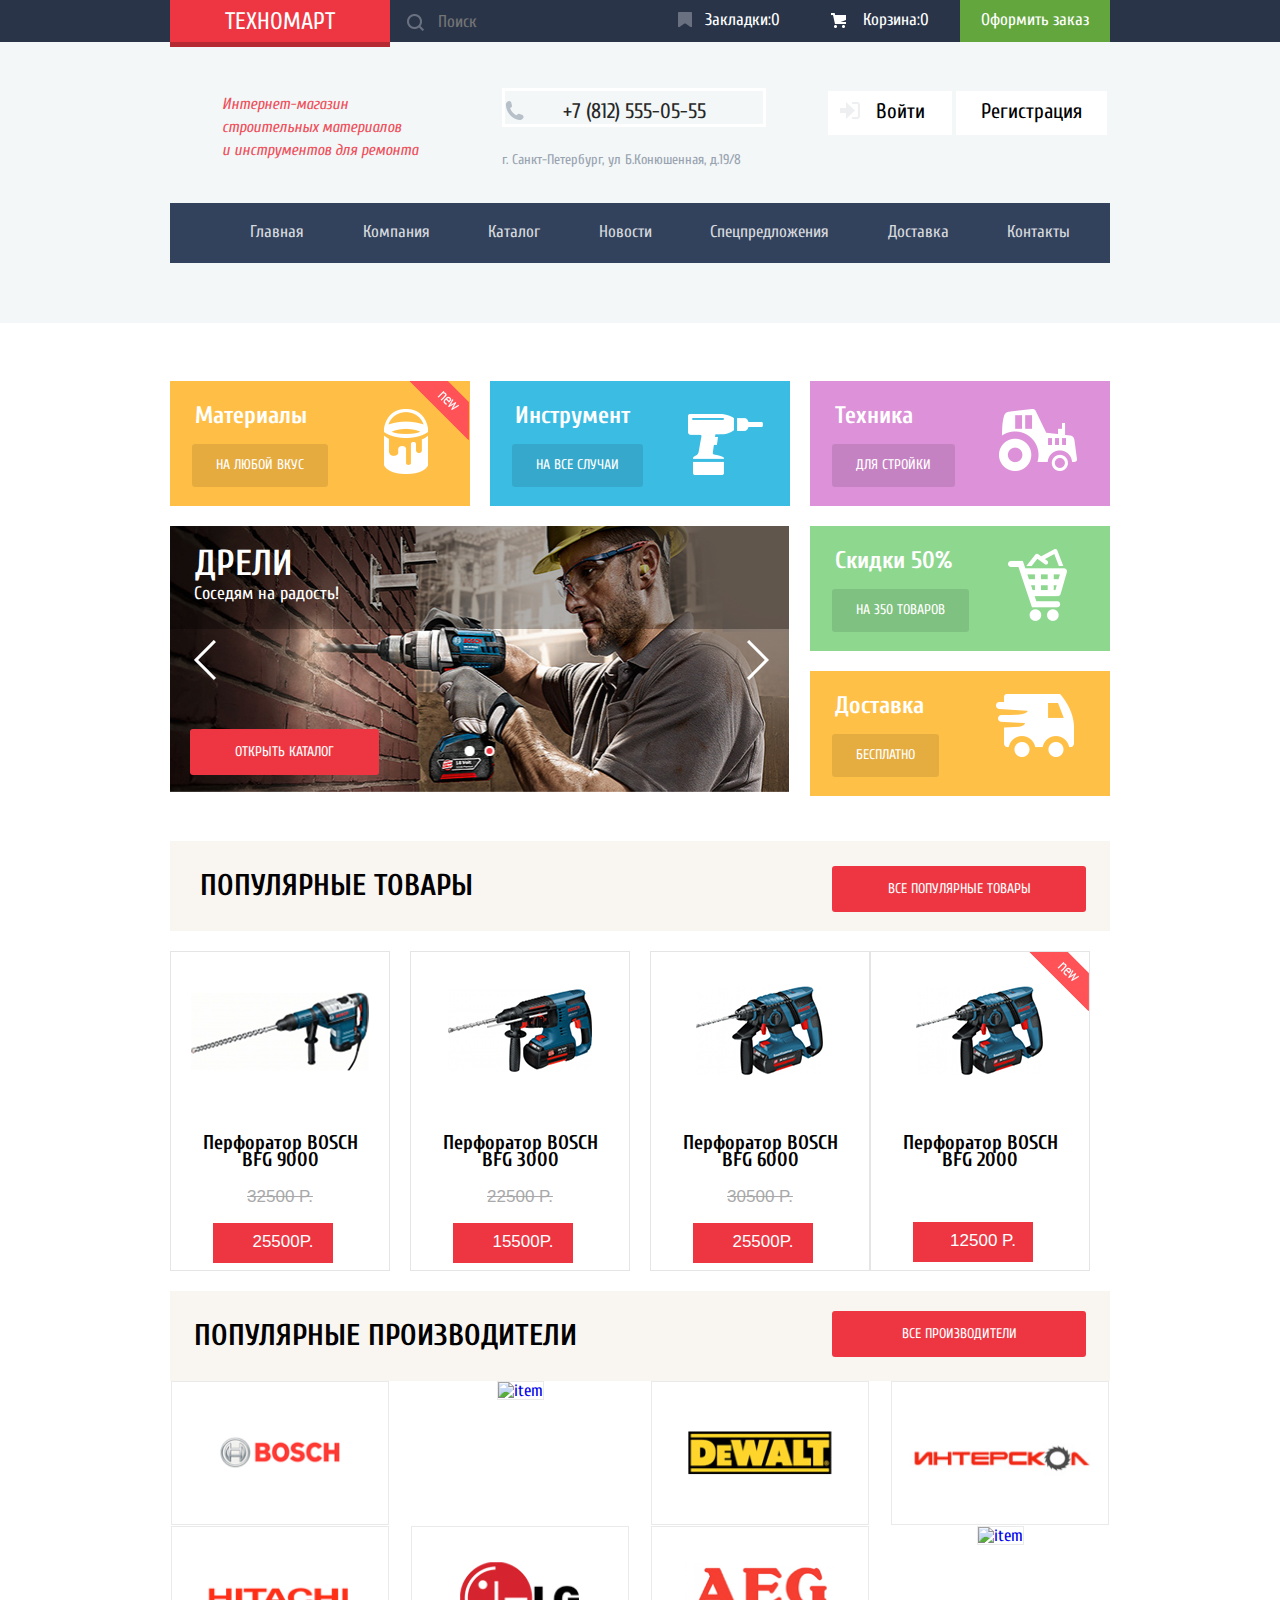
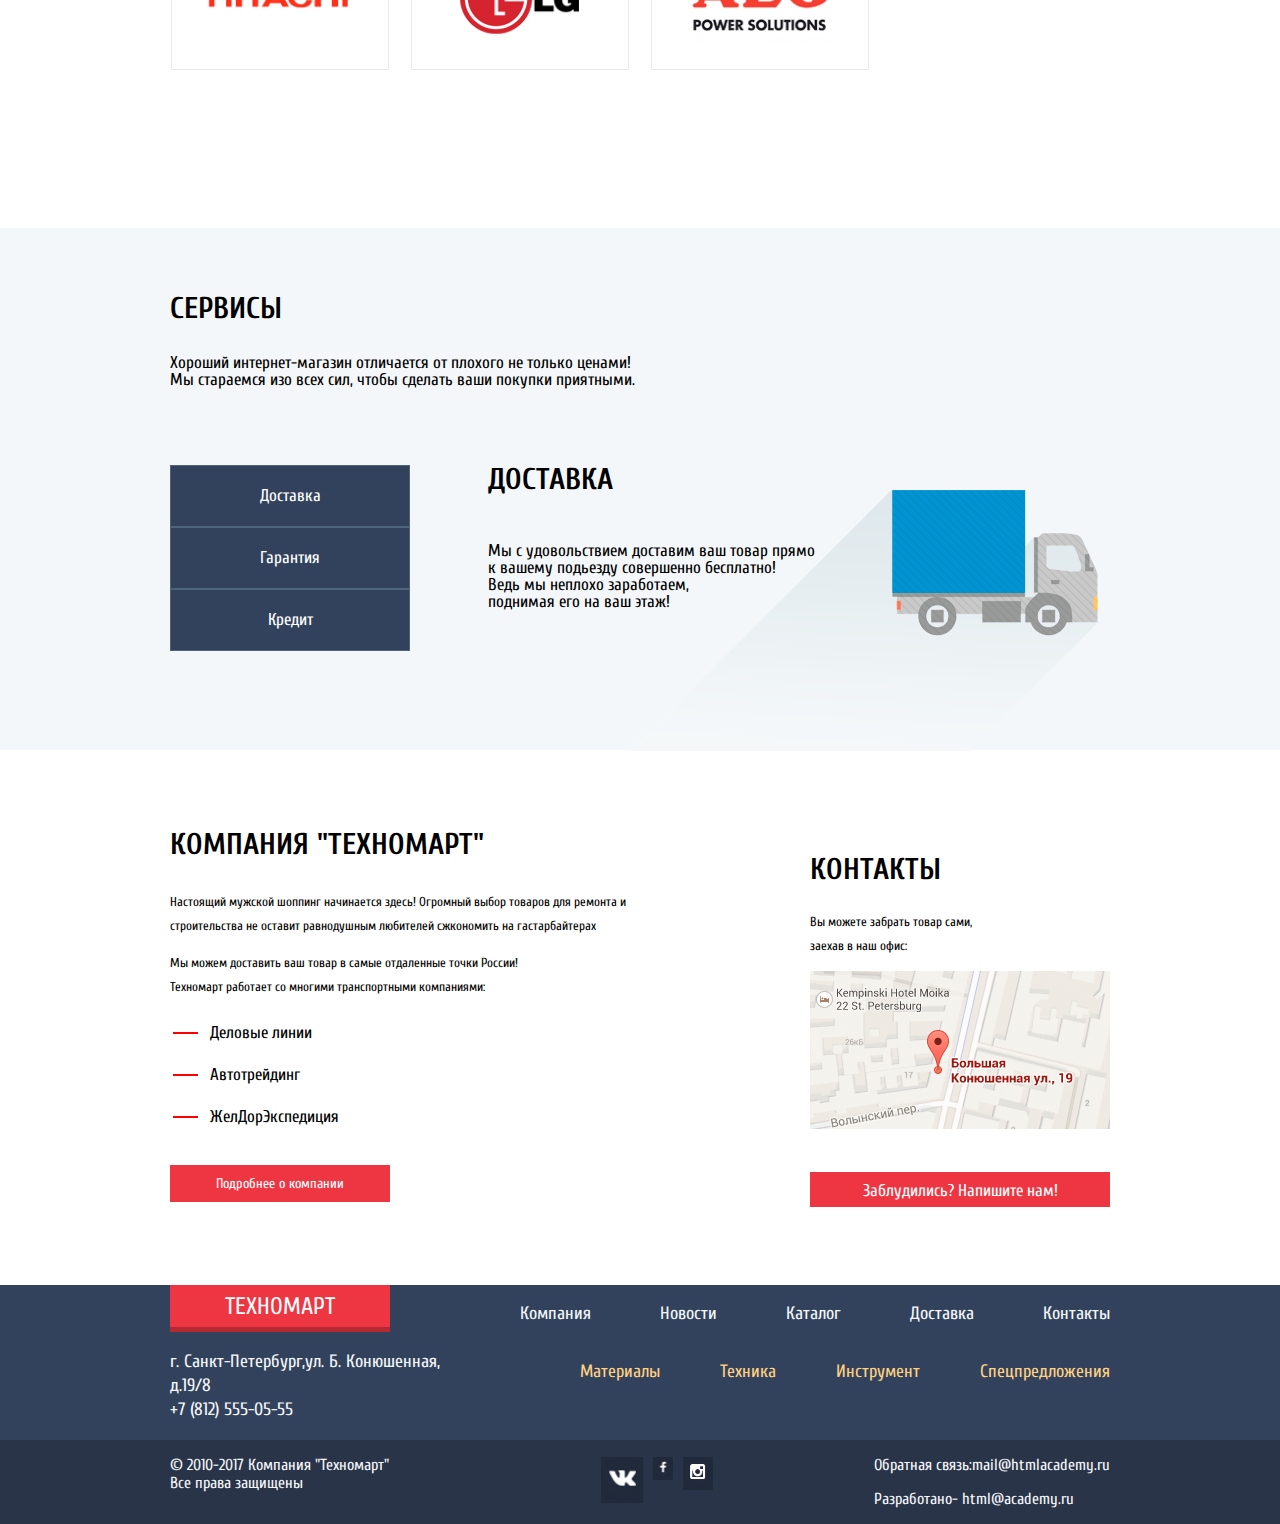
==== commit b5033dce: "5" ====
--- a/index.html
+++ b/index.html
@@ -150,7 +150,7 @@
       </div>
       <div class="catalog-center">
         <div class="catalog">
-          <div class="catalog-item">
+          <div class="catalog-item catalog-item-index">
             <img class="catalog-item-picture" alt="item" src="img/Drill-first.png" width="218" height="159">
             <h3 class="catalog-item-headline">Перфоратор BOSCH <br>BFG 9000</h3>
             <p class="catalog-item-price">32500 P.</p>
@@ -160,7 +160,7 @@
               <a href="#" class="visually-hidden-link-tab">В закладки</a>
             </div>
           </div>
-          <div class="catalog-item">
+          <div class="catalog-item catalog-item-index">
             <img class="catalog-item-picture" alt="item" src="img/Drill-second.png" width="218" height="159">
             <h3 class="catalog-item-headline">Перфоратор BOSCH <br>BFG 3000</h3>
             <p class="catalog-item-price">22500 P.</p>
@@ -170,7 +170,7 @@
               <a href="#" class="visually-hidden-link-tab">В закладки</a>
             </div>
           </div>
-          <div class="catalog-item">
+          <div class="catalog-item catalog-item-index">
             <img class="catalog-item-picture" alt="item" src="img/Drill-third.png" width="218" height="159">
             <h3 class="catalog-item-headline">Перфоратор BOSCH <br>BFG 6000</h3>
             <p class="catalog-item-price">30500 P.</p>
@@ -180,7 +180,7 @@
               <a href="#" class="visually-hidden-link-tab">В закладки</a>
             </div>
           </div>
-          <div class="catalog-item catalog-item-new">
+          <div class="catalog-item catalog-item-new catalog-item-index">
             <img class="catalog-item-picture" alt="item" src="img/drill-fourth.png" width="218" height="159">
             <h3 class="catalog-item-headline">Перфоратор BOSCH <br>BFG 2000</h3>
             <p class="catalog-item-price-opacity">-</p>
--- a/css/style.css
+++ b/css/style.css
@@ -371,6 +371,14 @@
   padding-bottom: 8px;
   margin-left: 78px;
   margin-top: 24px;
+}
+
+.header-user-block .btn-enter {
+  padding-bottom: 13px;
+}
+
+.header-user-block .btn-register {
+  padding-bottom: 13px;
 }
 
 .header-user-block a {
@@ -405,7 +413,7 @@
   width: 26px;
   height: 21px;
   position: absolute;
-  left: 39px;
+  left: 12px;
   top:11px;
   background-image: url("../img/icon-login.png");
   background-repeat: no-repeat;
@@ -417,10 +425,11 @@
   color: white;
   font-size: 24px;
   line-height: 30px;
-  margin-left: 20px;
+  margin-left: 0px;
   margin-top: 0px;
   padding-top: 20px;
   position: relative;
+  padding-left: 25px;
 }
 
 .catalog-headline-new {
@@ -446,6 +455,23 @@
   margin-bottom: 20px;
 }
 
+.catalog-banner-container {
+  padding-left: 22px;
+}
+
+.catalog-link {
+  height: 12px;
+  color: #ffffff;
+  font-size: 14px;
+  font-weight: 400;
+  line-height: 18px;
+  text-transform: uppercase;
+  background-color: rgba(0, 0, 0, 0.1);
+  padding: 12px 24px 14px 24px;
+  border-radius: 3px;
+  position: relative;
+}
+
 .catalog-banner-materials-new {
   background-color: #ffbf47;
 }
@@ -466,33 +492,6 @@
   background-color: #ffc047;
 }
 
-.catalog-banner-container {
-  width: 135px;
-  height: 38px;
-  margin-left: 25px;
-  margin-bottom: 24px;
-  padding: 10px;
-}
-
-.materials-container {
-  background-color: #e5ac40;
-}
-
-.tools-container {
-  background-color: #35a9cc;
-}
-
-.machines-container {
-  background-color: #c682c2;
-}
-
-.sales-container {
-  background-color: #80c180;
-}
-
-.del-container {
-  background-color: #e5ac40;
-}
 
 /* иконки блоков */
 
@@ -526,7 +525,7 @@
   height: 61px;
   position: absolute;
   right: -120px;
-  top: -35px;
+  top: -30px;
   background-image: url("../img/icon-2.png");
   background-repeat: no-repeat;
   background-position: 0 0;
@@ -537,7 +536,7 @@
   width: 78px;
   height: 62px;
   position: absolute;
-  right: -120px;
+  right: -122px;
   top: -35px;
   background-image: url("../img/icon-3.png");
   background-repeat: no-repeat;
@@ -550,7 +549,7 @@
   width: 59px;
   height: 72px;
   position: absolute;
-  right: -110px;
+  right: -98px;
   top: -40px;
   background-image: url("../img/icon-4.png");
   background-repeat: no-repeat;
@@ -562,7 +561,7 @@
   width: 78px;
   height: 63px;
   position: absolute;
-  right: -120px;
+  right: -135px;
   top: -40px;
   background-image: url("../img/icon-5.png");
   background-repeat: no-repeat;
@@ -583,16 +582,21 @@
 }
 
 .btn-open-catalog {
+  color: #ffffff;
+  font-family: Cuprum;
+  font-size: 14px;
+  font-weight: 400;
+  line-height: 18px;
+  text-transform: uppercase;
   background-color: #ee3643;
-  position: absolute;
-  display: block;
-  width: 195px;
-  height: 38px;
-  color: white;
-  padding-left: 50px;
-  padding-top: 12px;
-  top: 205px;
-  left: 25px;
+  padding-top: 14px;
+  padding-right: 45px;
+  padding-bottom: 14px;
+  padding-left: 45px;
+  border-radius: 3px;
+  position: absolute;
+  left: 20px;
+  bottom: 20px;
 }
 
 .btn-open-catalog a:hover {
@@ -608,7 +612,7 @@
   line-height: 24px;
   color: white;
   margin: 0px;
-  padding-left: 20px;
+  padding-left: 24px;
 }
 
 .slider-headline {
@@ -616,8 +620,9 @@
   line-height: 36px;
   color: white;
   margin: 0px;
-  padding-top: 26px;
-  padding-left: 20px;
+  padding-top: 20px;
+  padding-left: 25px;
+  text-transform: uppercase;
 }
 
 .slider-item {
@@ -675,24 +680,25 @@
   font-size: 30px;
   line-height: 30px;
   text-transform: uppercase;
+
 }
 
 .bestseller-container-link,
 .producers-container-link {
+  color: #ffffff;
   font-size: 14px;
+  font-weight: 400;
   line-height: 18px;
   text-transform: uppercase;
   background-color: #ee3643;
-  color: white;
-  display: block;
-  width: 247px;
-  height: 37px;
+  padding: 14px 55px;
+  border-radius: 3px;
+  display:block;
   text-align: center;
-  padding-top: 10px;
 }
 
 .bestseller-container-link-style {
-  margin-top: 20px;
+  margin-top: 25px;
   margin-right: 24px;
   width: 254px;
   height: 39px;
@@ -708,6 +714,7 @@
   margin-left: auto;
   margin-right: auto;
 }
+
 
 .catalog-item,
 .catalog-item-new {
@@ -792,6 +799,7 @@
   background-repeat: no-repeat;
   background-position: 0 0;
 }
+
 
 /* ссылки в карточках товара */
 
@@ -850,10 +858,7 @@
   display: block;
   width: 220px;
   height: 145px;
-  width: 220px;
-  height: 145px;
   text-align: center;
-  margin-bottom: 20px;
 }
 
 .producers-list-link {
@@ -869,7 +874,7 @@
   font-size: 30px;
   line-height: 30px;
   text-transform: uppercase;
-  margin-left: 40px;
+  margin-left: 24px;
 }
 
 .producers-container {
@@ -889,6 +894,8 @@
 
 .producers-list {
   padding: 0;
+  margin-top: 0;
+  margin-bottom: 0;
 }
 
 .service {
@@ -1049,6 +1056,7 @@
   padding: 10px;
   text-align: center;
   margin-top: 40px;
+  position: relative;
 }
 
 .footer-info p {
@@ -1152,7 +1160,7 @@
 }
 
 .features {
-  margin-top: 45px;
+  margin-top: 58px;
 }
 
 .features-first {
@@ -1173,16 +1181,13 @@
   margin: 0 auto;
 }
 
-h3.catalog-headline.catalog-headline-new {
-  margin-left: 27px;
-}
-
 .catalog {
   display: flex;
   flex-direction: row;
   justify-content: space-between;
   width: 940px;
   margin: 20px auto;
+  margin-top: 0;
 }
 
 .producers-container-list {
@@ -1202,6 +1207,7 @@
 .bestseller-container {
   display: flex;
   justify-content: space-between;
+  margin-top: 25px;
 }
 
 .producers-container {
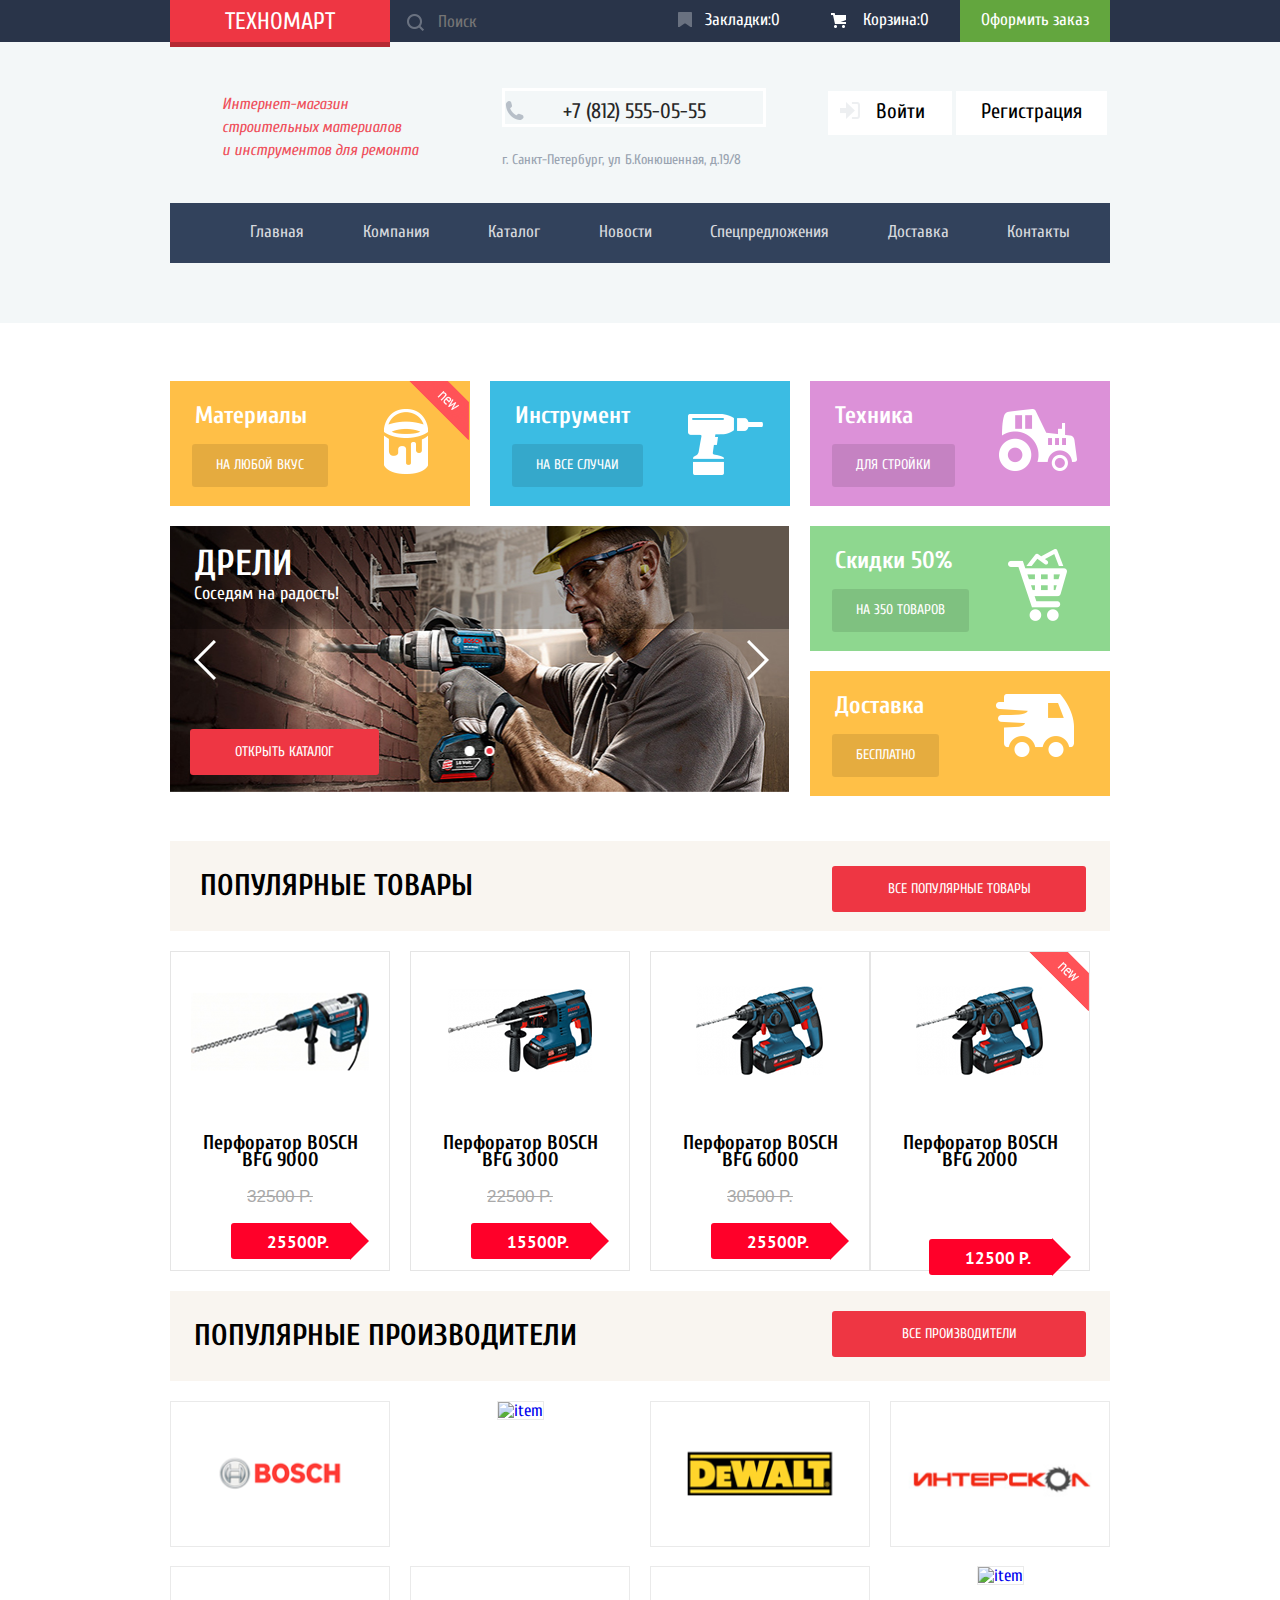
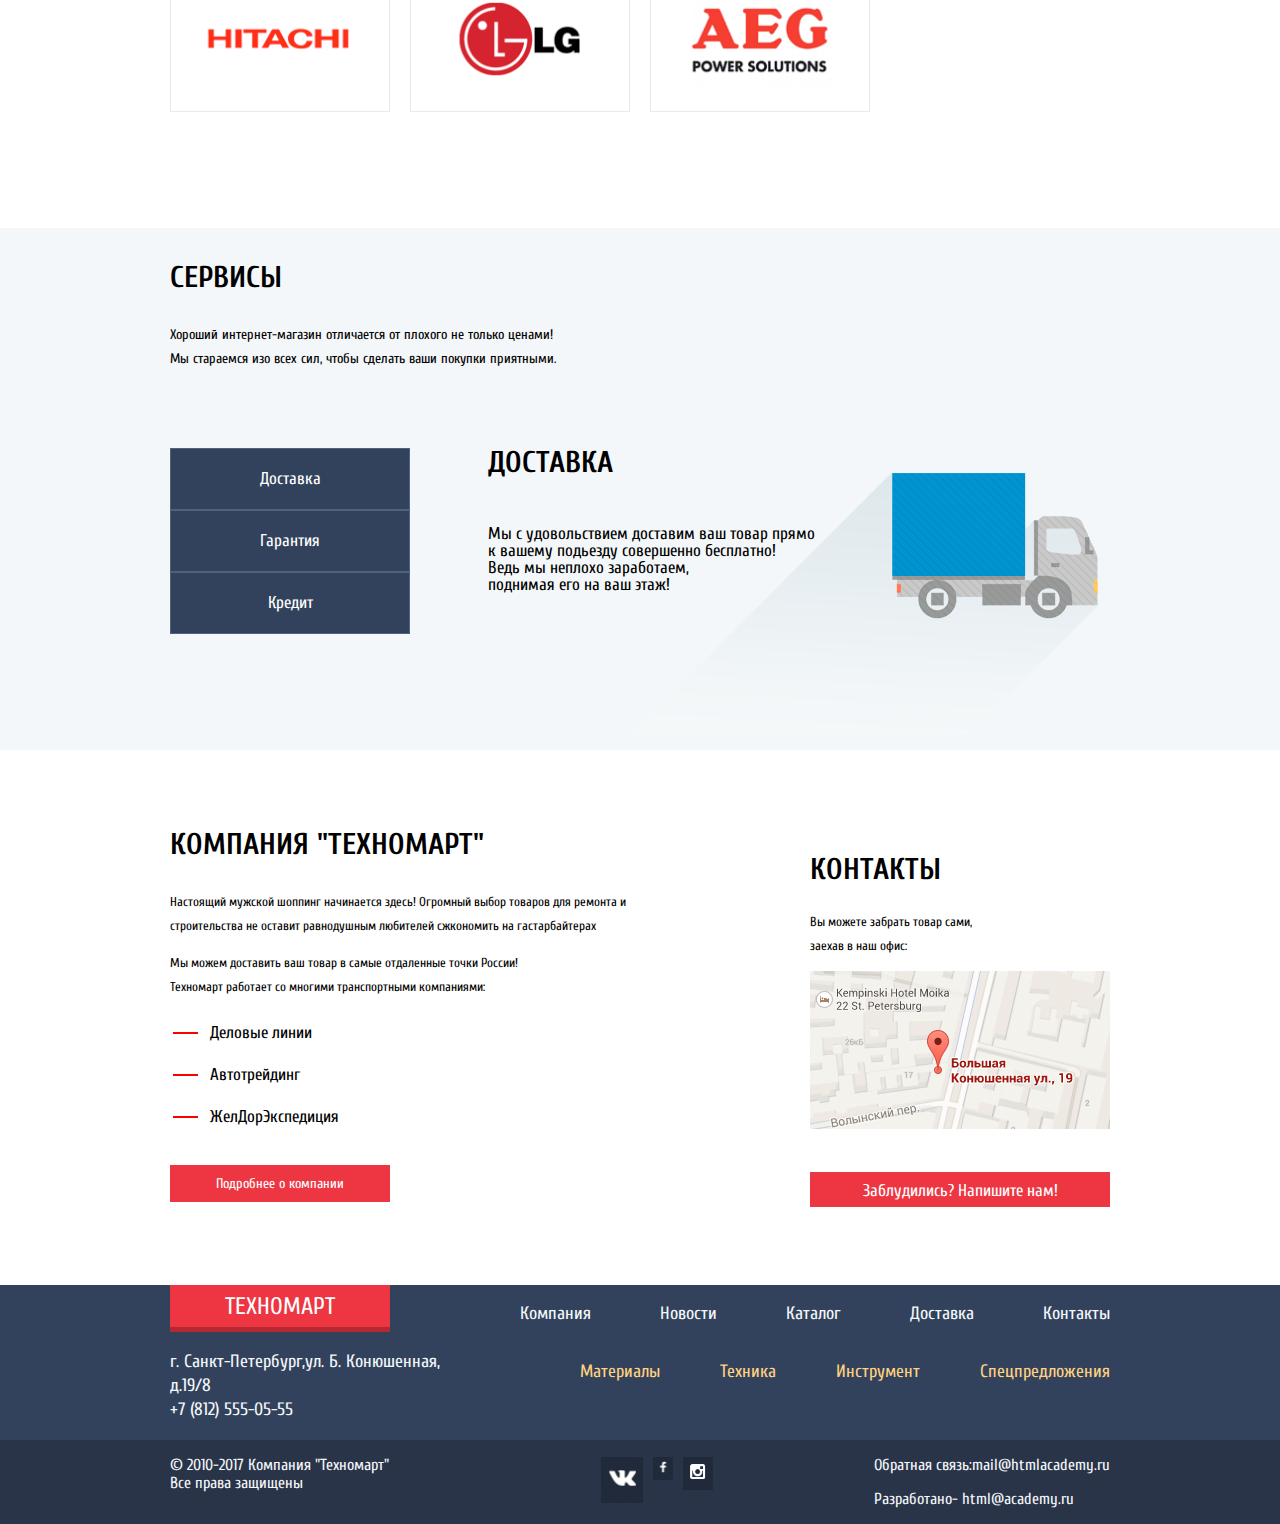
==== commit 4f95db02: "6" ====
--- a/index.html
+++ b/index.html
@@ -202,14 +202,30 @@
       </div>
       <div class="producers-container-list">
         <ul class="producers-list">
-          <li class="producers-list-item"><a class="producers-list-link" href="#"><img  class="producers-img" src="img/bosch.png" alt="item" width="218" height="143"></a></li>
-          <li class="producers-list-item"><a href="#"><img class="producers-img" src="img/makita.png" alt="item" width="218" height="143"></a></li>
-          <li class="producers-list-item"><a href="#"><img class="producers-img" src="img/DeWALT.png" alt="item" width="218" height="143"></a></li>
-          <li class="producers-list-item"><a href="#"><img class="producers-img" src="img/interskol.png" alt="item" width="218" height="143"></a></li>
-          <li class="producers-list-item"><a href="#"><img class="producers-img" src="img/Hitachi.png" alt="item" width="218" height="143"></a></li>
-          <li class="producers-list-item"><a href="#"><img class="producers-img" src="img/LG.png" alt="item" width="218" height="143"></a></li>
-          <li class="producers-list-item"><a href="#"><img class="producers-img" src="img/AEG.png" alt="item" width="218" height="143" ></a></li>
-          <li class="producers-list-item"><a href="#"><img class="producers-img" src="img/metabo.png" alt="item" width="218" height="143" ></a></li>
+          <div class="producers-list-container">
+            <li class="producers-list-item"><a class="producers-list-link" href="#"><img  class="producers-img" src="img/bosch.png" alt="item" width="220" height="145"></a></li>
+          </div>
+          <div class="producers-list-container">
+            <li class="producers-list-item"><a href="#"><img class="producers-img" src="img/makita.png" alt="item" width="220" height="145"></a></li>
+          </div>
+          <div class="producers-list-container">
+            <li class="producers-list-item"><a href="#"><img class="producers-img" src="img/DeWALT.png" alt="item" width="220" height="145"></a></li>
+          </div>
+          <div class="producers-list-container">
+            <li class="producers-list-item"><a href="#"><img class="producers-img" src="img/interskol.png" alt="item" width="220" height="145"></a></li>
+          </div>
+          <div class="producers-list-container">
+            <li class="producers-list-item"><a href="#"><img class="producers-img" src="img/Hitachi.png" alt="item" width="220" height="145"></a></li>
+          </div>
+          <div class="producers-list-container">
+            <li class="producers-list-item"><a href="#"><img class="producers-img" src="img/LG.png" alt="item" width="220" height="145"></a></li>
+          </div>
+          <div class="producers-list-container">
+            <li class="producers-list-item"><a href="#"><img class="producers-img" src="img/AEG.png" alt="item" width="220" height="145" ></a></li>
+          </div>
+          <div class="producers-list-container">
+            <li class="producers-list-item"><a href="#"><img class="producers-img" src="img/metabo.png" alt="item" width="220" height="145" ></a></li>
+          </div>
         </ul>
       </div>
     </section>
--- a/css/style.css
+++ b/css/style.css
@@ -740,19 +740,23 @@
 }
 
 .catalog-item-price-new {
-  font-family: "PTSans", Arial, sans-serif;
+  display: inline-block;
+  position: relative;
+  text-decoration: none;
+  color: #ffffff;
+  font-family: "PT Sans";
   font-size: 17px;
+  font-weight: 700;
   line-height: 18px;
-  display: block;
-  width: 140px;
-  height: 40px;
-  background-color: #ee3643;
-  text-align: center;
-  color: #ffffff;
+  text-transform: uppercase;
+  background: #ff0029;
+  padding-left: 36px;
+  padding-right: 21px;
   padding-top: 10px;
-  margin-left: 42px;
-  position: relative;
-  padding-bottom: 20px;
+  padding-bottom: 8px;
+  border-top-left-radius: 3px;
+  border-bottom-left-radius: 3px;
+  margin-left: 20px;
 }
 
 .catalog-item-price-opacity {
@@ -762,11 +766,11 @@
 .catalog-item-price-new::after {
   content: "";
   position: absolute;
-  top: 0;
-  right: -20px;
-  width: 0;
-  height: 0;
-  border: 20px solid white;
+  right: -38px;
+  top: -1px;
+  border: 19px solid transparent;
+  border-top: 19px solid #ff0029;
+  transform: rotate(-90deg);
 
 }
 
@@ -845,7 +849,6 @@
   height: 88px;
   padding: 40px 0;
   background-color: rgba(255, 255, 255, 0.9);
-  z-index: 10;
 }
 
 /* end */
@@ -868,6 +871,7 @@
 
 .producers-img {
   border: 1px solid #eaeaea;
+  margin-left: 0;
 }
 
 .producers-container-headline {
@@ -889,13 +893,16 @@
   margin-right: 24px;
   width: 254px;
   height: 39px;
-
 }
 
 .producers-list {
   padding: 0;
   margin-top: 0;
   margin-bottom: 0;
+}
+
+.producers-list-container {
+margin-top: 20px;
 }
 
 .service {
@@ -921,12 +928,15 @@
   line-height: 30px;
   text-transform: uppercase;
   display: block;
-  padding-top: 66px;
+  padding-top: 35px;
 }
 
 .service-text {
   padding-bottom: 77px;
   margin-bottom: 0px;
+  font-size: 14px;
+  font-weight: 400;
+  line-height: 24px;
 }
 
 .delivery-headline,
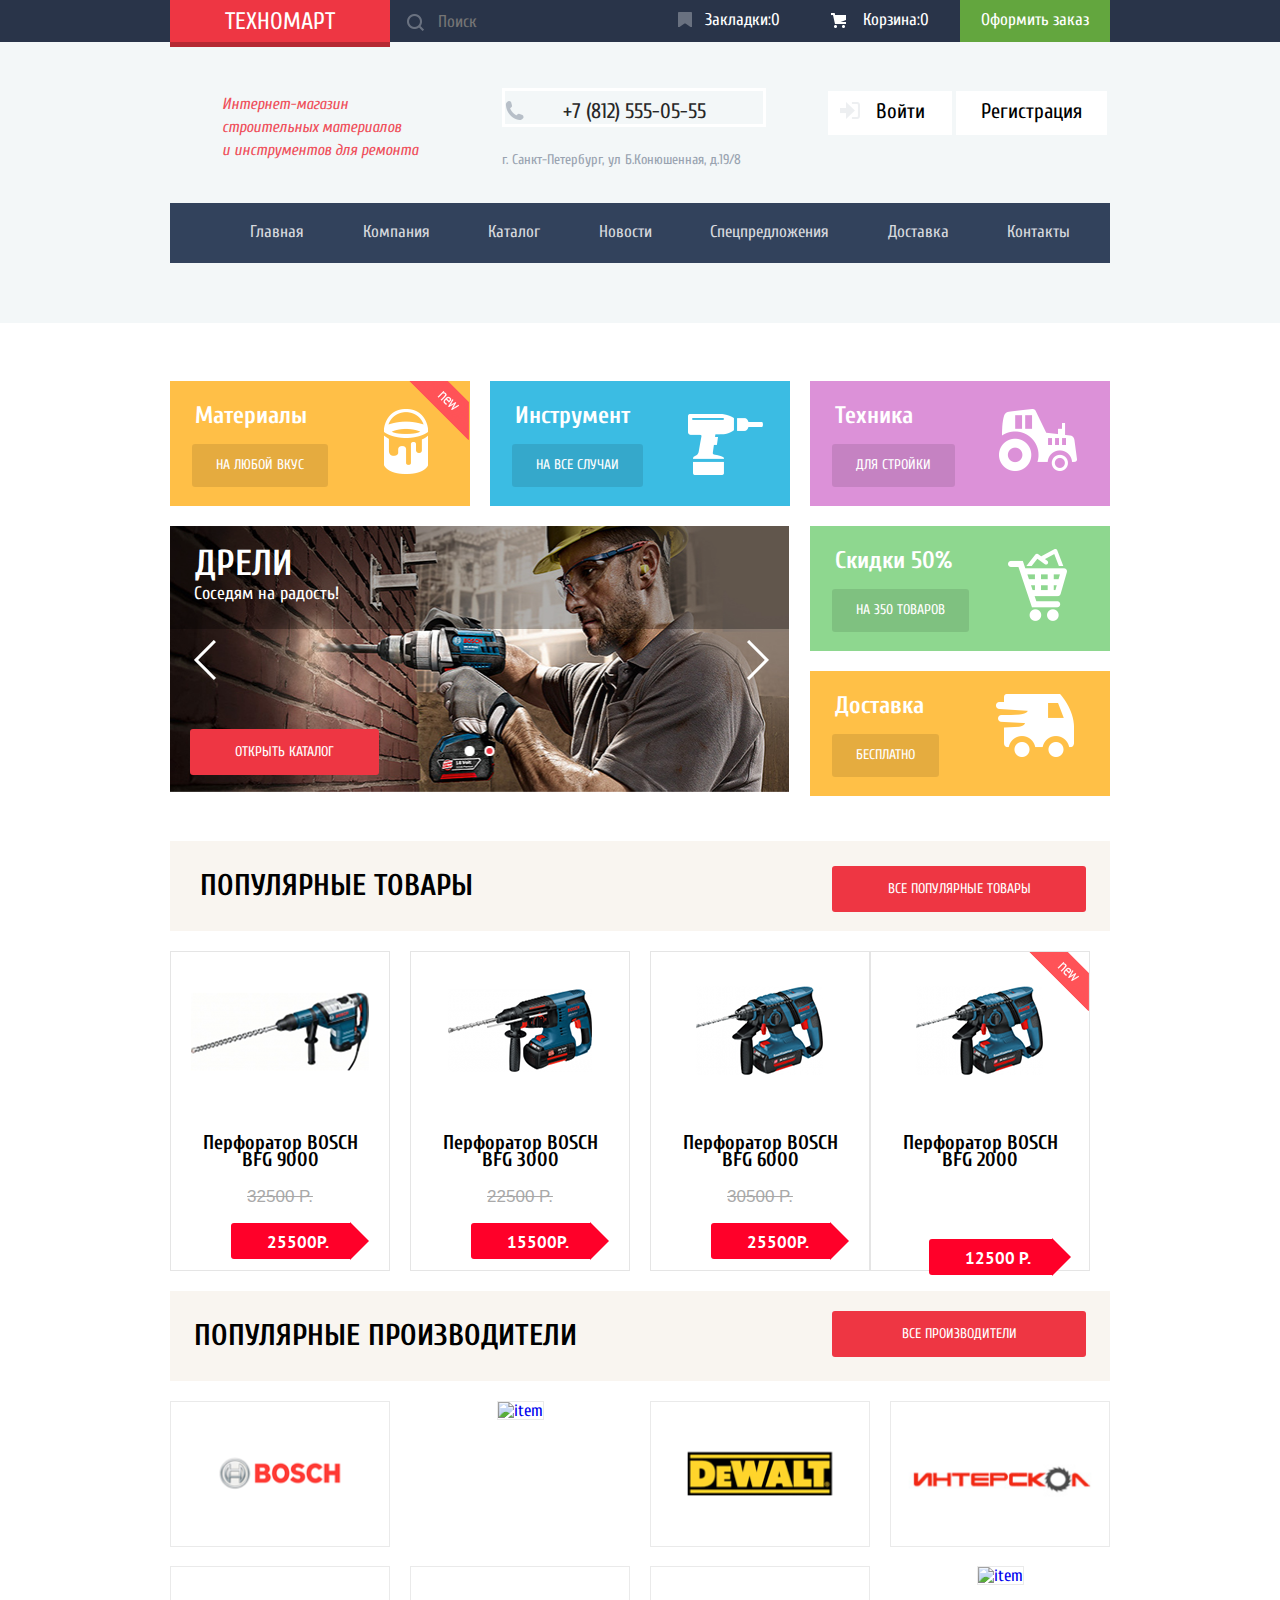
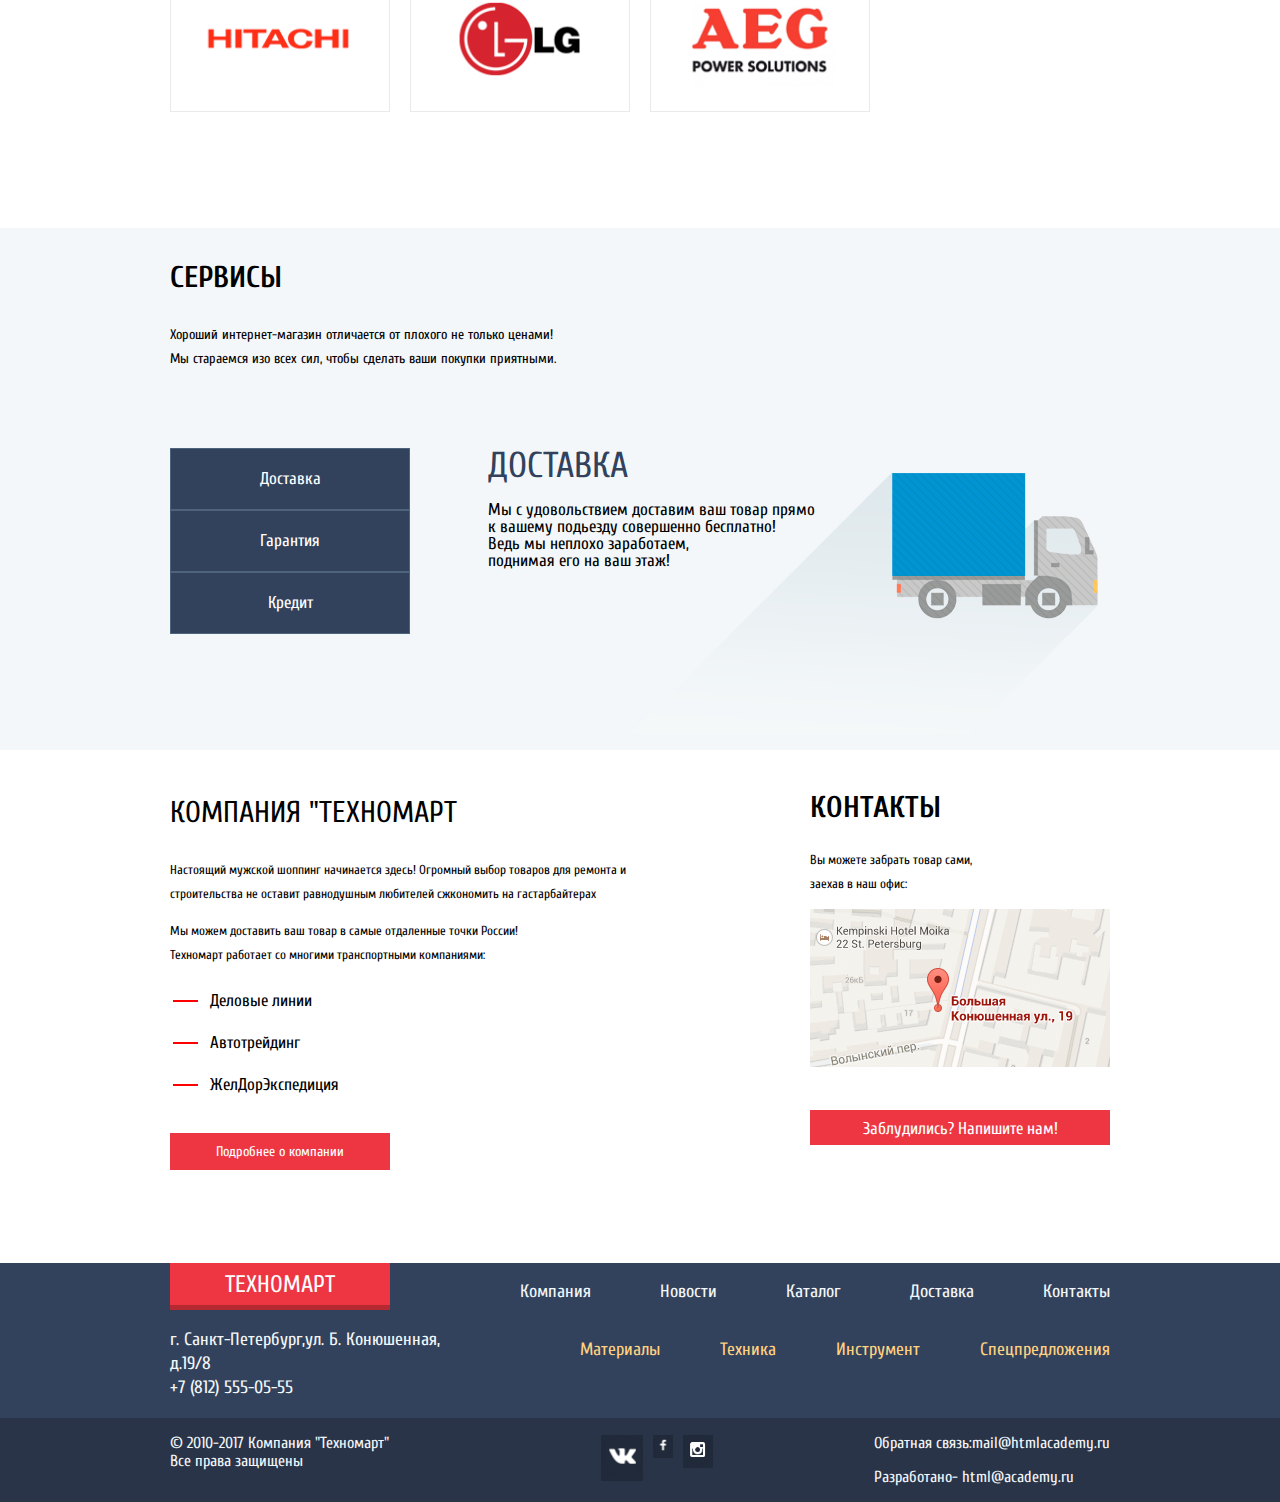
==== commit ea89f712: "6" ====
--- a/index.html
+++ b/index.html
@@ -264,7 +264,7 @@
     <section class="company-section">
       <div class="company-section-wrapper">
         <div class="company-info">
-          <h3 class="company-info-headline">Компания "Техномарт"</h3>
+          <h3 class="company-info-headline">Компания "Техномарт</h3>
           <p class="company-info-text ">Настоящий мужской шоппинг начинается здесь! Огромный выбор товаров для ремонта и <br> строительства не оставит равнодушным любителей сжкономить на гастарбайтерах</p>
           <p class="company-info-text">Мы можем доставить ваш товар в самые отдаленные точки России! <br> Техномарт работает со многими транспортными компаниями:</p>
           <ul class="company-info-list">
--- a/css/style.css
+++ b/css/style.css
@@ -939,14 +939,22 @@
   line-height: 24px;
 }
 
-.delivery-headline,
+.delivery-headline{
+  color: #32425c;
+  font-size: 36px;
+  font-weight: 400;
+  line-height: 36px;
+  text-transform: uppercase;
+}
+
+
 .guarantee-headline,
 .credit-headline,
 .company-info-headline {
   font-size: 30px;
+  font-weight: 400;
   line-height: 30px;
   text-transform: uppercase;
-  margin-top: 0px;
 }
 
 .services-tab-item {
@@ -964,6 +972,7 @@
 .services-discription {
   display: flex;
   position: relative;
+  z-index: 2;
   z-index: 2;
 }
 
@@ -995,8 +1004,8 @@
 }
 
 .company-section {
-  margin-top: 80px;
-  margin-bottom: 85px;
+  margin-top: 18px;
+  margin-bottom: 125px;
 }
 
 .about-us-title {
@@ -1020,7 +1029,6 @@
 
 .company-info-list::before {
   content: "";
-
 }
 
 .company-info-text {
@@ -1239,6 +1247,8 @@
 .delivery-headline {
   position: relative;
   z-index: 2;
+  margin-top: 0;
+  margin-bottom: 0;
 }
 
 .services-discription::after {
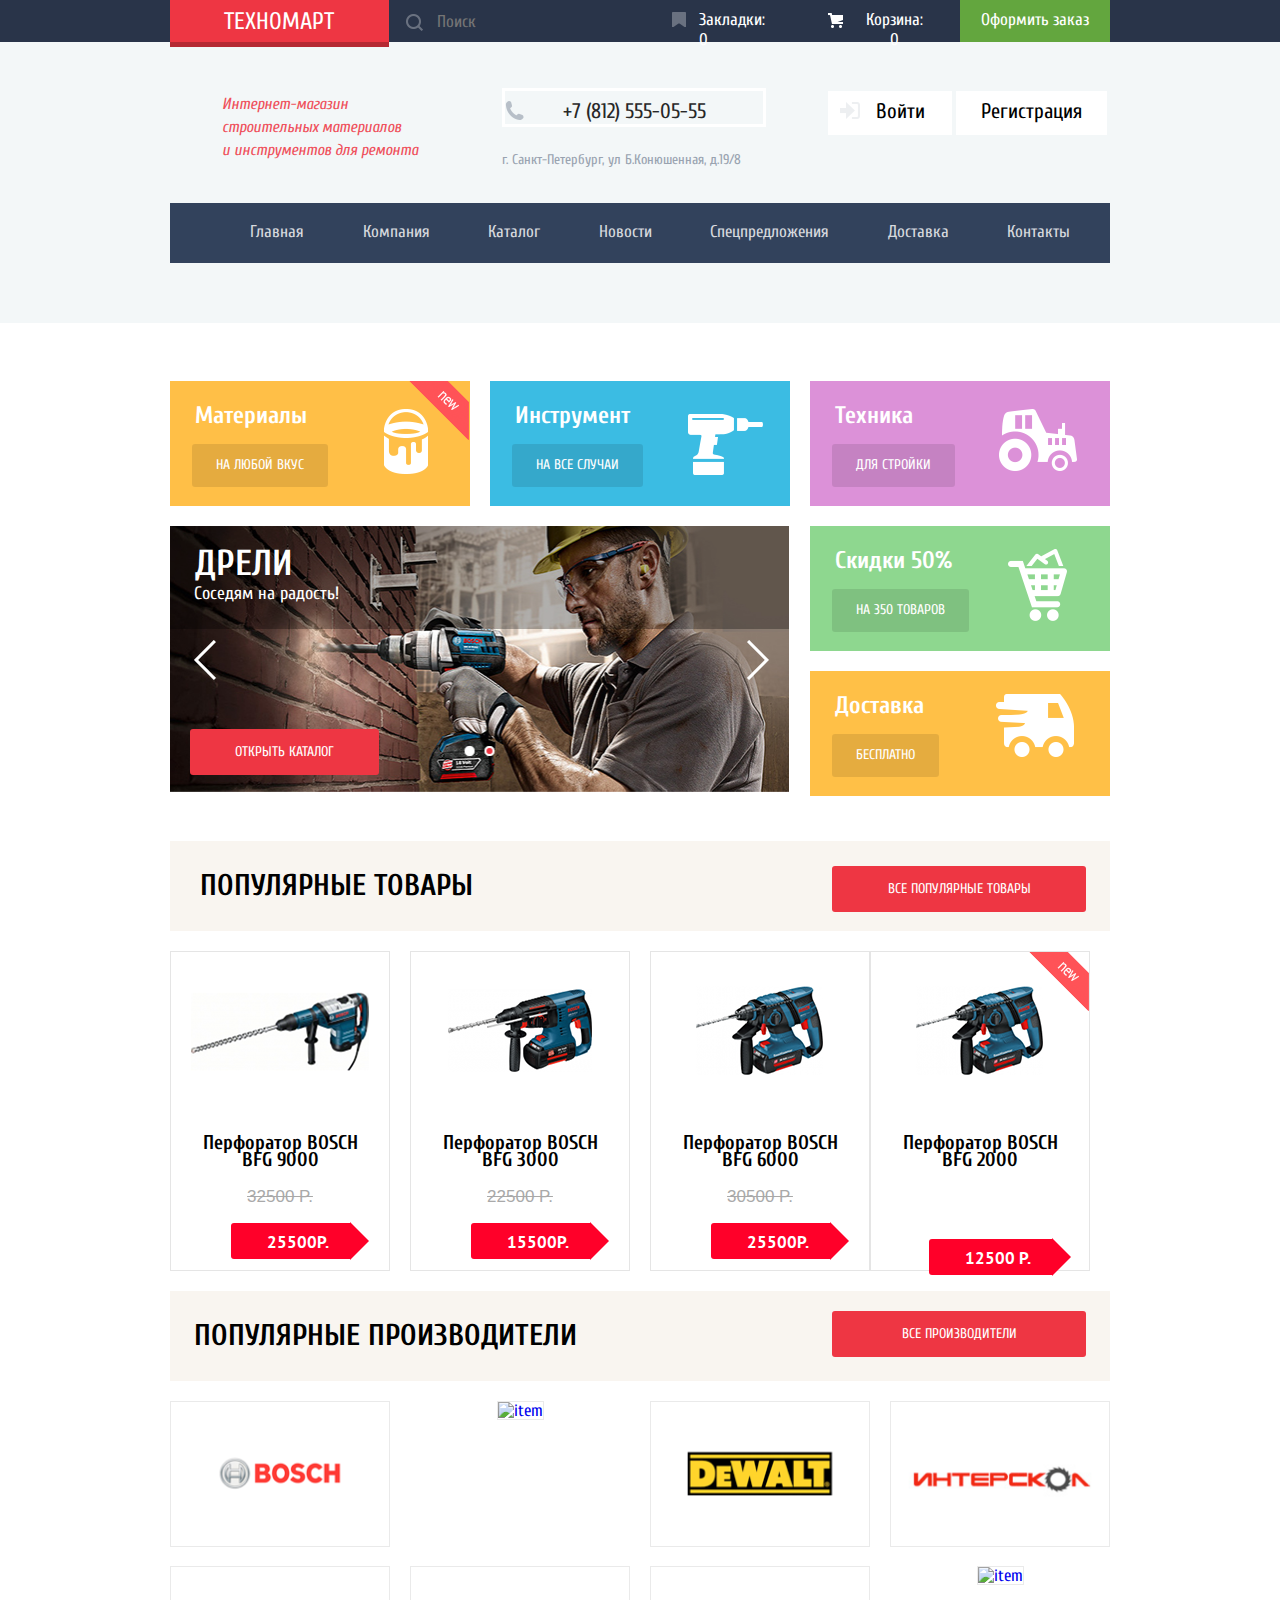
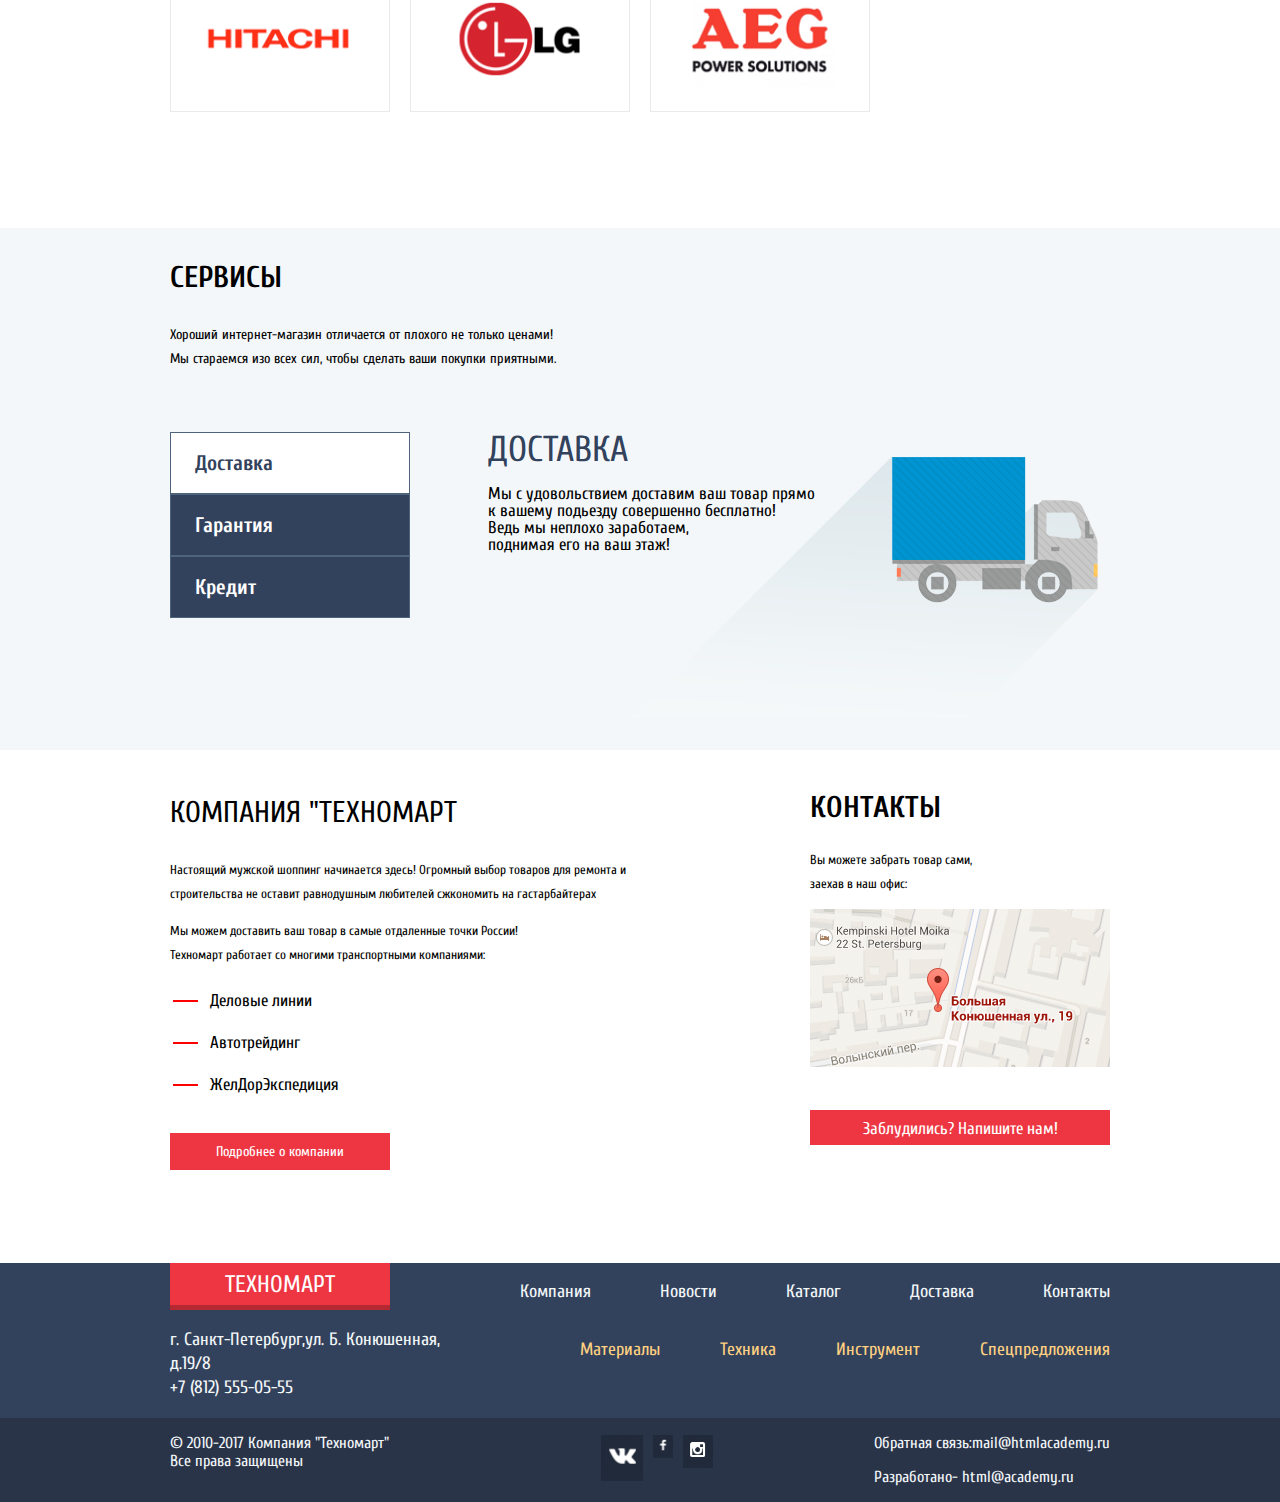
==== commit 4f211bf8: "7" ====
--- a/index.html
+++ b/index.html
@@ -24,10 +24,10 @@
             </div>
           </div>
           <div class="tab-container bucket-tab">
-            <a href="#" class="tab-link">Закладки:0</a>
+            <a href="#" class="tab-link">Закладки: 0</a>
           </div>
           <div class="bucket-container">
-            <a href="#" class="bucket-link">Корзина:0</a>
+            <a href="#" class="bucket-link">Корзина: 0</a>
           </div>
           <div class="order-container backet-tab">
             <a href="#" class="order-link">Оформить заказ</a>
@@ -237,7 +237,7 @@
         </div>
         <div class="service-container-flex">
           <ul class="service-list">
-            <li><button class="service-button">Доставка</button></li>
+            <li><button class="service-button-first">Доставка</button></li>
             <li><button class="service-button">Гарантия</button></li>
             <li><button class="service-button">Кредит</button></li>
           </ul>
--- a/css/style.css
+++ b/css/style.css
@@ -932,7 +932,7 @@
 }
 
 .service-text {
-  padding-bottom: 77px;
+  padding-bottom: 61px;
   margin-bottom: 0px;
   font-size: 14px;
   font-weight: 400;
@@ -980,14 +980,37 @@
   position: relative;
 }
 
+.service-button-first {
+  width: 240px;
+  height: 62px;
+  color: #32425c;
+  background-color: #ffffff;
+  border: 1px solid #4e637c;
+  text-align: left;
+  font-size: 21px;
+  font-weight: 700;
+  line-height: 30px;
+  padding-left:24px;
+}
+
 .service-button {
   width: 240px;
   height: 62px;
   background-color: #32425c;
   color: #ffffff;
   border: 1px solid #4e637c;
-
-}
+  text-align: left;
+  font-size: 21px;
+  font-weight: 700;
+  line-height: 30px;
+  padding-left:24px;
+}
+
+.service-button-first {
+  background-color: #ffffffö
+}
+
+
 
 .service-wrapper {
   width: 940px;
